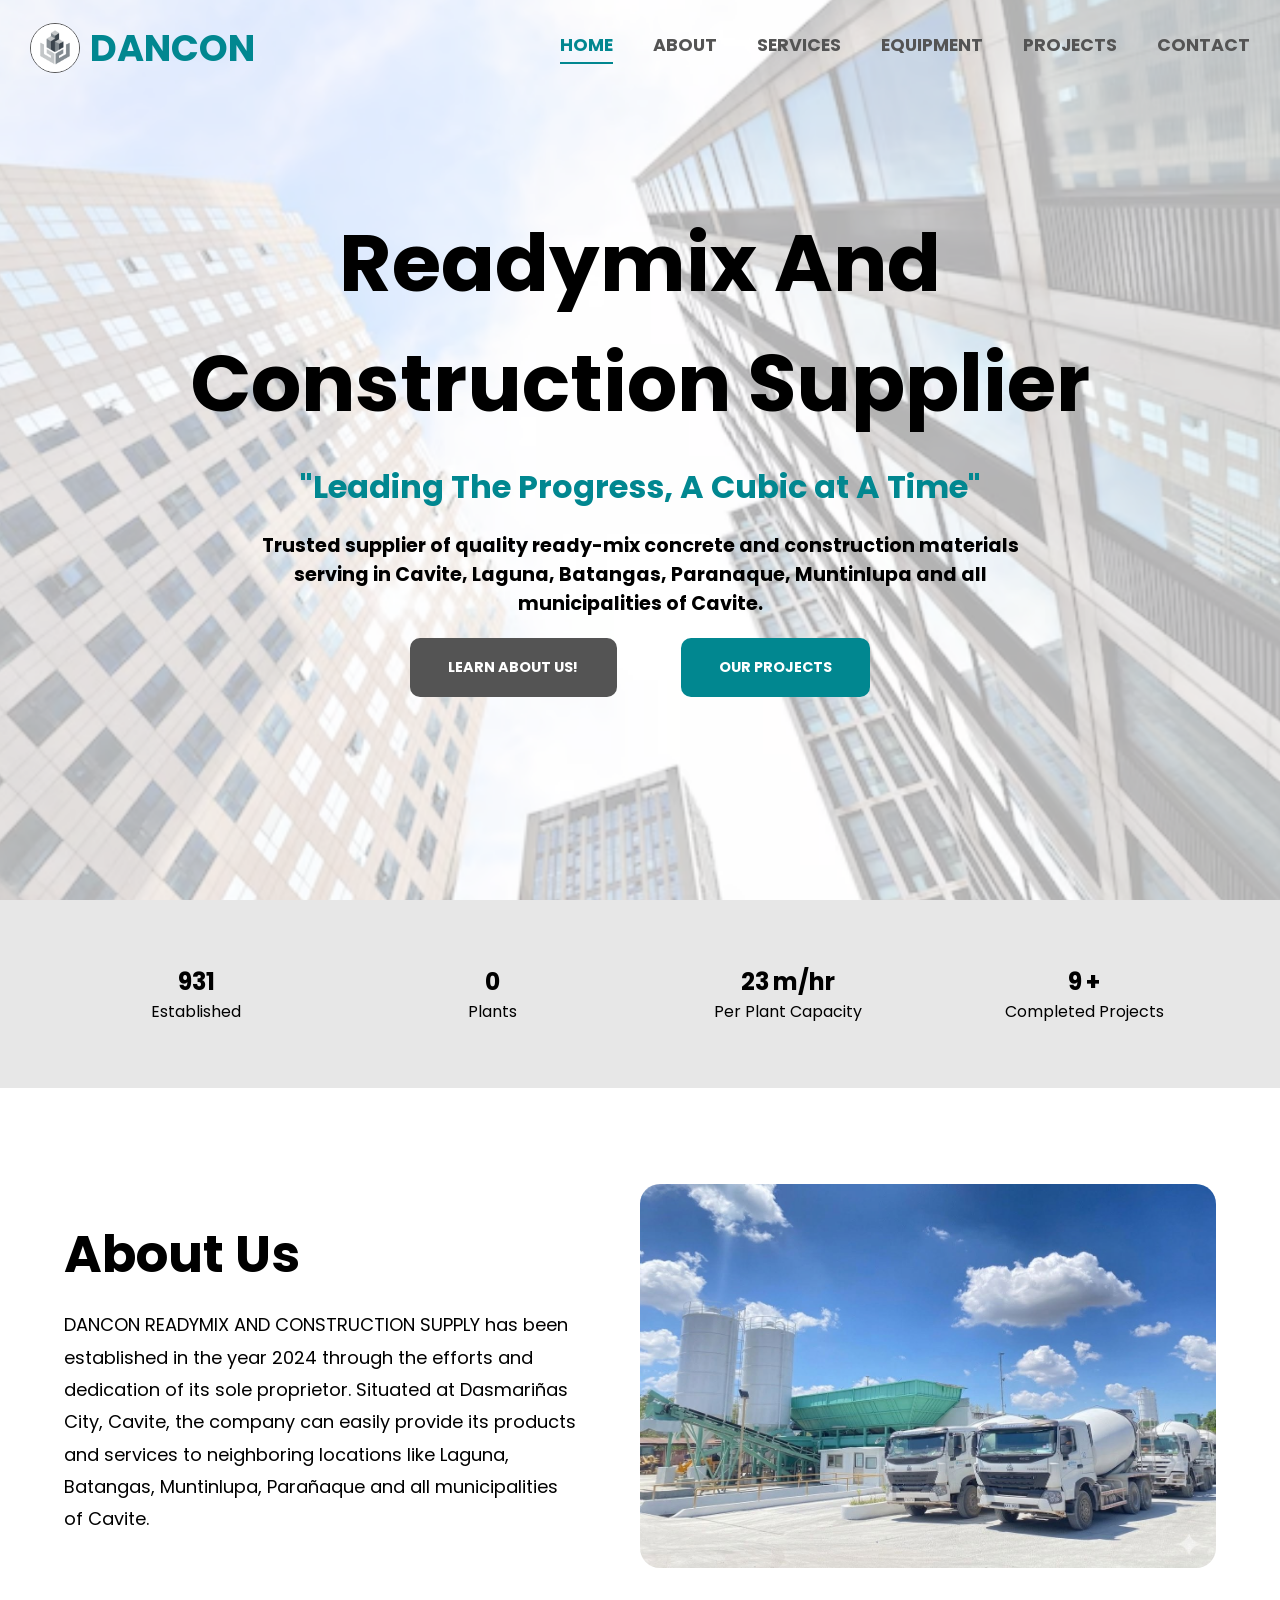
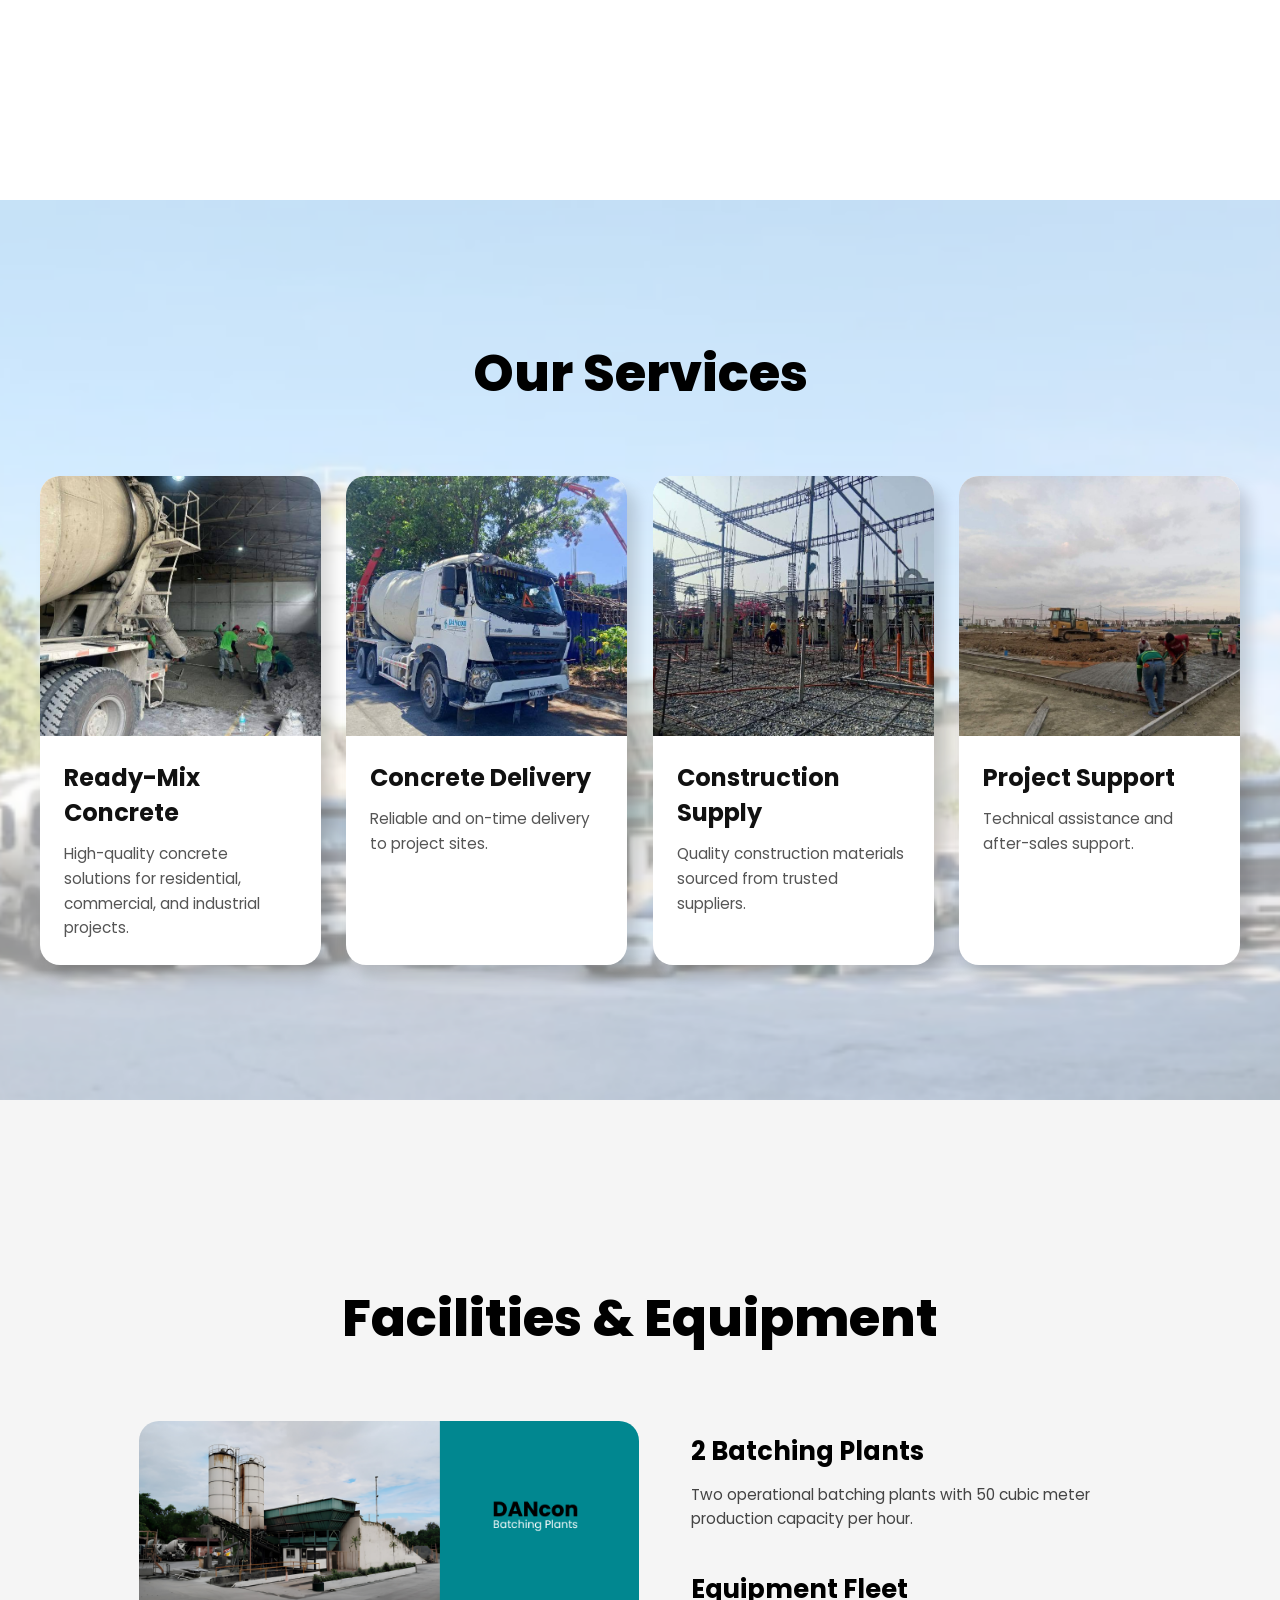
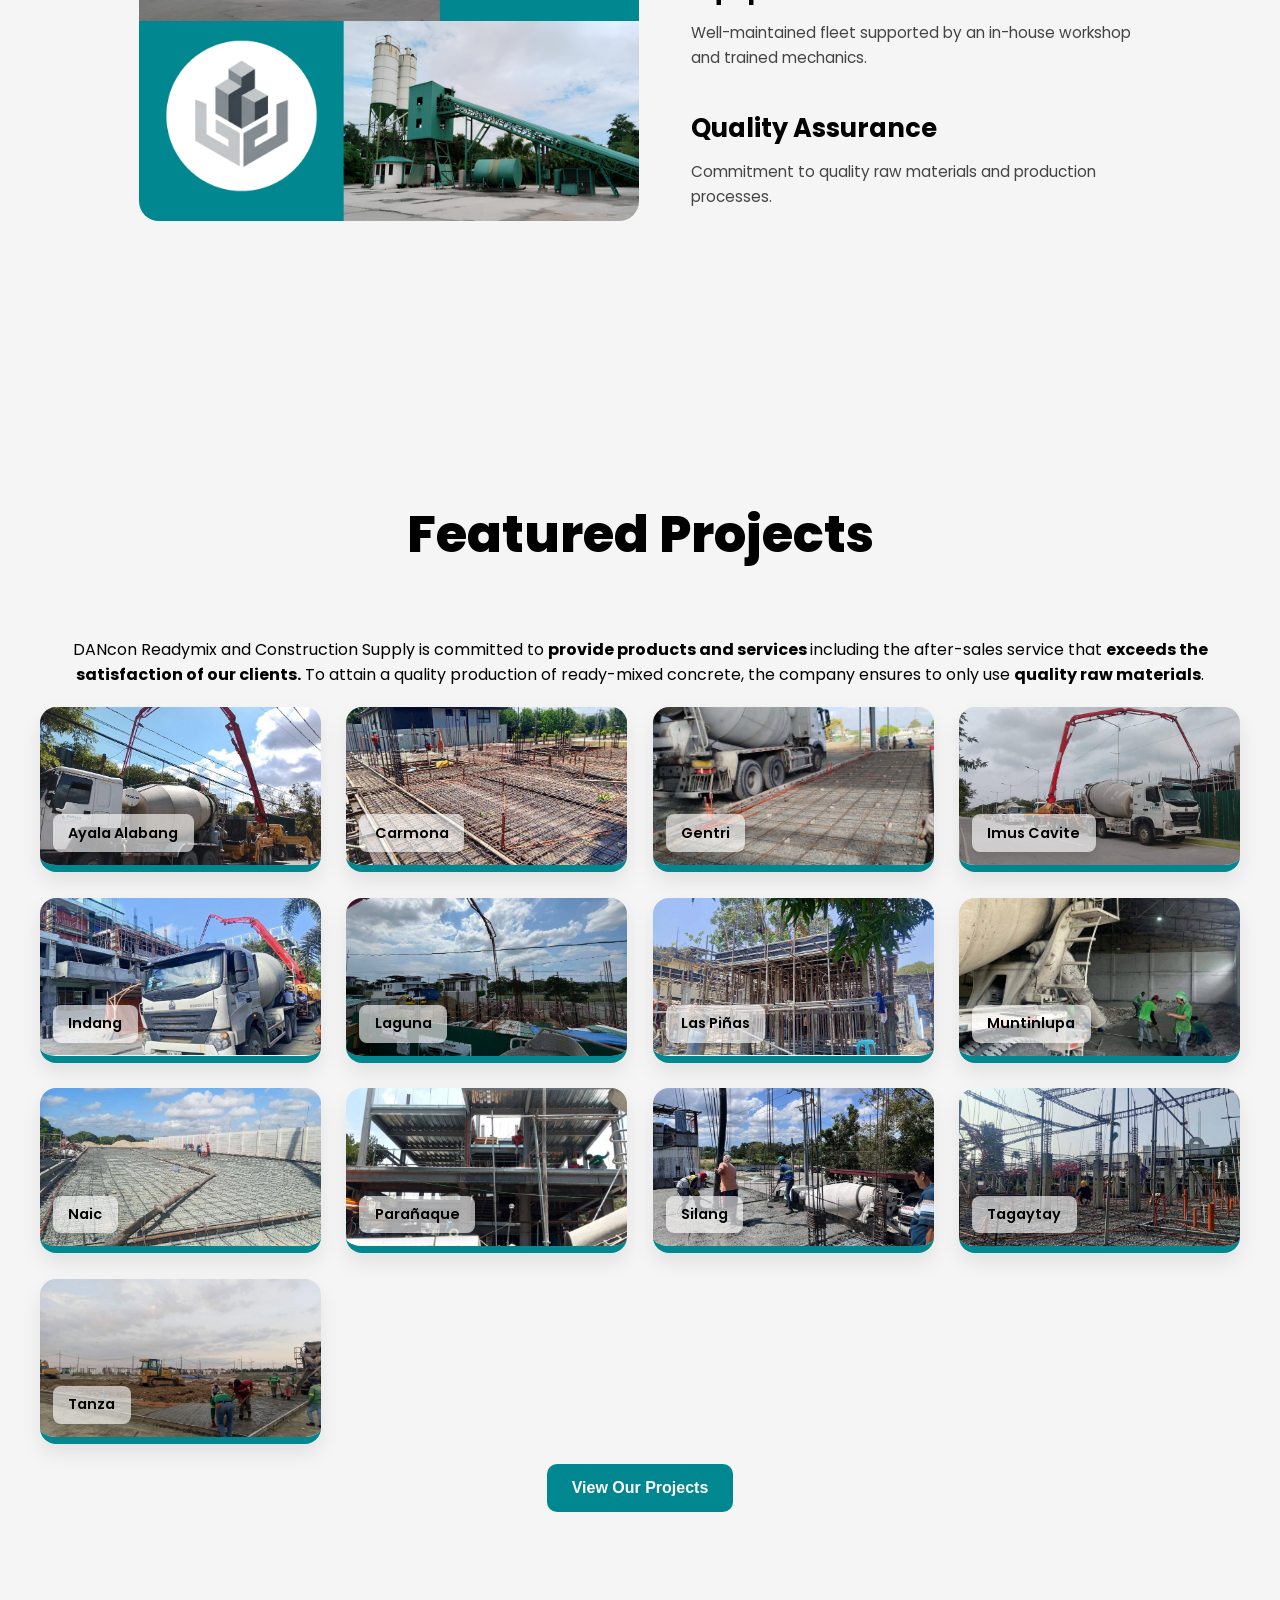
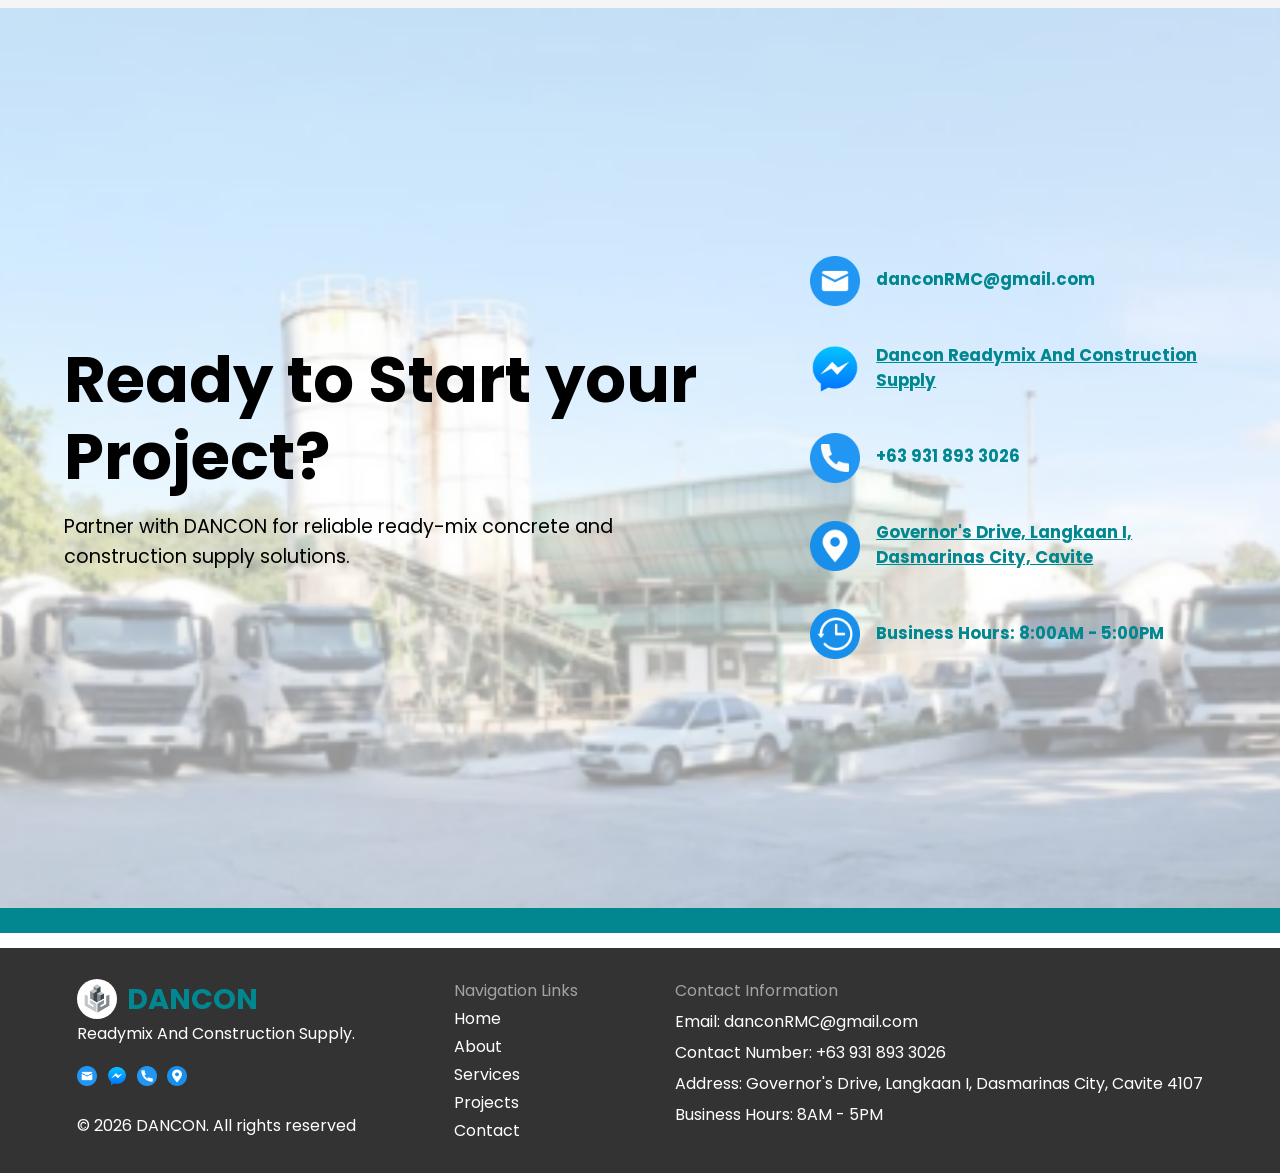
==== index.html @ c2642974 "added equipment nav-link and change font style for mobile" ====
<!doctype html>
<html lang="en">
  <head>
    <meta charset="UTF-8" />
    <meta name="viewport" content="width=device-width, initial-scale=1.0" />
    <link
      href="https://fonts.googleapis.com/css2?family=Comic+Neue:ital,wght@0,300;0,400;0,700;1,300;1,400;1,700&family=Poppins:ital,wght@0,100;0,200;0,300;0,400;0,500;0,600;0,700;0,800;0,900;1,100;1,200;1,300;1,400;1,500;1,600;1,700;1,800;1,900&display=swap"
      rel="stylesheet"
    />
    <link rel="icon" type="image/icon" href="images/favicon.png" />
    <link rel="stylesheet" href="style.css" />
    <title>
      DANCON Readymix And Construction Supply | Ready-Mix Concrete Supplier
    </title>

    <meta
      name="description"
      content="DANCON Readymix and Construction Supply delivers quality ready-mix concrete and construction materials across Cavite, Laguna, Batangas, Parañaque, and Muntinlupa."
    />

    <meta
      name="keywords"
      content="ready mix concrete, concrete supplier, concrete delivery, construction supply, construction materials, concrete batching plant, Cavite, Laguna, Batangas, Parañaque, Muntinlupa, residential construction, commercial construction, industrial construction"
    />

    <meta name="author" content="DANCON Readymix and Construction Supply" />

    <meta name="robots" content="index, follow" />

    <meta name="theme-color" content="#018790" />

    <link rel="canonical" href="https://dancon-website.vercel.app/" />

    <meta
      property="og:title"
      content="DANCON Readymix And Construction Supply"
    />

    <meta
      property="og:description"
      content="Quality ready-mix concrete, concrete delivery, and construction materials serving Cavite, Laguna, Batangas, Parañaque, and Muntinlupa."
    />

    <meta
      property="og:image"
      content="https://dancon-website.vercel.app/images/og-image.jpg"
    />

    <meta property="og:image:width" content="1200" />
    <meta property="og:image:height" content="630" />
    <meta property="og:image:type" content="image/jpeg" />

    <meta property="og:url" content="https://dancon-website.vercel.app/" />

    <meta property="og:type" content="website" />

    <meta
      property="og:site_name"
      content="DANCON Readymix and Construction Supply"
    />

    <meta name="twitter:card" content="summary_large_image" />

    <meta
      name="twitter:title"
      content="DANCON Readymix and Construction Supply"
    />

    <meta
      name="twitter:description"
      content="Quality ready-mix concrete, concrete delivery, and construction materials serving Cavite, Laguna, Batangas, Parañaque, and Muntinlupa."
    />

    <meta
      name="twitter:image"
      content="https://dancon-website.vercel.app/images/og-image.jpg"
    />

    <script type="application/ld+json">
      {
        "@context": "https://schema.org",
        "@type": "ConstructionCompany",
        "image": "https://dancon-website.vercel.app/images/og-image.jpg",
        "name": "DANCON Readymix and Construction Supply",
        "logo": "https://dancon-website.vercel.app/images/dancon-logo.png",
        "description": "Trusted supplier of ready-mix concrete, concrete delivery, and construction materials serving Cavite, Laguna, Batangas, Parañaque, and Muntinlupa.",
        "url": "https://dancon-website.vercel.app/",
        "telephone": "+639318933026",
        "openingHours": "Mo-Sa 08:00-17:00",
        "sameAs": ["https://www.facebook.com/profile.php?id=61552354446554"],
        "address": {
          "@type": "PostalAddress",
          "streetAddress": "Governor's Drive, Barangay Langkaan 1",
          "addressLocality": "Dasmariñas City",
          "addressRegion": "Cavite",
          "postalCode": "4107",
          "addressCountry": "PH"
        },
        "areaServed": [
          "Cavite",
          "Laguna",
          "Batangas",
          "Parañaque",
          "Muntinlupa"
        ],
        "foundingDate": "2024",
        "slogan": "Leading The Progress, A Cubic at A Time",
        "serviceType": [
          "Ready-Mix Concrete",
          "Concrete Delivery",
          "Construction Supply",
          "Project Support"
        ]
      }
    </script>
  </head>
  <body>
    <nav class="nav-bar">
      <a class="logo-link" href="#home">
        <div class="logo">
          <img src="images/dancon-logo.png" alt="logo" />
          <p><span>DANCON</span></p>
        </div>
      </a>

      <div class="nav-links">
        <a href="#home" class="hide-on-mobile">HOME</a>
        <a href="#about" class="hide-on-mobile">ABOUT</a>
        <a href="#services" class="hide-on-mobile">SERVICES</a>
        <a href="#equipment" class="hide-on-mobile">EQUIPMENT</a>
        <a href="#projects" class="hide-on-mobile">PROJECTS</a>
        <a href="#contact" class="hide-on-mobile">CONTACT</a>

        <button class="side-bar-btn" onclick="openSideBar()">
          <img src="icons/menu.png" alt="menu/icon" width="25" height="25" />
        </button>
      </div>
    </nav>

    <div class="side-bar">
      <button class="close-side-bar" onclick="closeSideBar()">
        <img
          src="icons/close-menu.png"
          alt="menu/icon"
          width="30"
          height="30"
        />
      </button>

      <a href="#home">HOME</a>
      <a href="#about">ABOUT</a>
      <a href="#services">SERVICES</a>
      <a href="#projects">PROJECTS</a>
      <a href="#contact">CONTACT</a>
    </div>

    <section class="hero" id="home">
      <h1 class="animate-item delay-1">Readymix And Construction Supplier</h1>
      <h3 class="animate-item delay-1">
        "Leading The Progress, A Cubic at A Time"
      </h3>
      <p class="animate-item delay-2">
        Trusted supplier of quality ready-mix concrete and construction
        materials serving in Cavite, Laguna, Batangas, Paranaque, Muntinlupa and
        all municipalities of Cavite.
      </p>
      <div class="hero-buttons animate-item delay-2">
        <a href="#services"><button class="btn-1">LEARN ABOUT US!</button></a>
        <a
          href="pages/project-gallery-page/project-gallery.html"
          target="_blank"
          ><button class="btn-2">OUR PROJECTS</button></a
        >
      </div>
    </section>

    <section class="about" id="about">
      <div class="about-top-box">
        <p>
          <span class="counter" data-target="2024">0</span>
          <br />
          Established
        </p>
        <p>
          <span class="counter" data-target="2">0</span>
          <br />
          Plants
        </p>
        <p>
          <span class="counter" data-target="50">0</span>
          <span>m/hr</span>
          <br />
          Per Plant Capacity
        </p>
        <p>
          <span class="counter" data-target="20">0</span>
          <span>+</span>
          <br />
          Completed Projects
        </p>
      </div>
      <div class="about-bottom-box">
        <div class="about-details animate-item delay-1">
          <h2>About Us</h2>
          <p>
            DANCON READYMIX AND CONSTRUCTION SUPPLY has been established in the
            year 2024 through the efforts and dedication of its sole proprietor.
            Situated at Dasmariñas City, Cavite, the company can easily provide
            its products and services to neighboring locations like Laguna,
            Batangas, Muntinlupa, Parañaque and all municipalities of Cavite.
          </p>
        </div>
        <img
          src="images/about-us.jpg"
          alt="image/png"
          class="about-img animate-item delay-2"
        />
      </div>
    </section>

    <section class="services" id="services">
      <div class="container">
        <h2 class="services-title animate-item delay-1">Our Services</h2>

        <div class="services-grid animate-item delay-2">
          <div class="service-card">
            <div class="service-image">
              <img
                src="images/muntinlupa/warehouse muntinlupa city.jpg"
                alt="Ready-Mix Concrete"
              />
            </div>
            <div class="service-content">
              <h3>Ready-Mix Concrete</h3>
              <p>
                High-quality concrete solutions for residential, commercial, and
                industrial projects.
              </p>
            </div>
          </div>

          <div class="service-card">
            <div class="service-image">
              <img
                src="images/carmona/residential carmona 2.jpg"
                alt="Concrete Delivery"
              />
            </div>
            <div class="service-content">
              <h3>Concrete Delivery</h3>
              <p>Reliable and on-time delivery to project sites.</p>
            </div>
          </div>

          <div class="service-card">
            <div class="service-image">
              <img
                src="images/tagaytay/commercial magallanes tagaytay 2.jpg"
                alt="Construction Supply"
              />
            </div>
            <div class="service-content">
              <h3>Construction Supply</h3>
              <p>
                Quality construction materials sourced from trusted suppliers.
              </p>
            </div>
          </div>

          <div class="service-card">
            <div class="service-image">
              <img
                src="images/tanza/land development tanza 2.jpg"
                alt="Construction Supply"
              />
            </div>
            <div class="service-content">
              <h3>Project Support</h3>
              <p>Technical assistance and after-sales support.</p>
            </div>
          </div>
        </div>
      </div>
      <div class="service-decoration decoration-top"></div>
      <div class="service-decoration decoration-bottom"></div>
    </section>

    <section class="equipment" id="equipment">
      <div class="container">
        <h2 class="equipment-title animate-item delay-1">
          Facilities & Equipment
        </h2>

        <div class="equipment-content animate-item delay-2">
          <div class="equipment-image animate-item delay-2">
            <img
              src="images/batching-plants.png"
              alt="Facilities and Equipment"
            />
          </div>

          <div class="equipment-details animate-item delay-2">
            <div class="equipment-item">
              <h3>2 Batching Plants</h3>
              <p>
                Two operational batching plants with 50 cubic meter production
                capacity per hour.
              </p>
            </div>

            <div class="equipment-item">
              <h3>Equipment Fleet</h3>
              <p>
                Well-maintained fleet supported by an in-house workshop and
                trained mechanics.
              </p>
            </div>

            <div class="equipment-item">
              <h3>Quality Assurance</h3>
              <p>
                Commitment to quality raw materials and production processes.
              </p>
            </div>
          </div>
        </div>
      </div>
    </section>

    <section class="projects" id="projects">
      <div class="container">
        <h2 class="projects-title animate-item delay-1">Featured Projects</h2>
        <p class="projects-paragraph animate-item delay-1">
          DANcon Readymix and Construction Supply is committed to
          <span> provide products and services </span> including the after-sales
          service that <span>exceeds the satisfaction of our clients.</span> To
          attain a quality production of ready-mixed concrete, the company
          ensures to only use <span>quality raw materials</span>.
        </p>

        <div class="projects-grid animate-item delay-1">
          <div class="project-card">
            <img
              src="images/ayala-alabang/residential ayala alabang 2.jpg"
              alt="Ready-mix concrete supply project in Ayala Alabang"
            />
            <h3>Ayala Alabang</h3>
          </div>

          <div class="project-card">
            <img
              src="images/carmona/residential carmona.jpg"
              alt="Ready-mix concrete supply project in Carmona"
            />
            <h3>Carmona</h3>
          </div>

          <div class="project-card">
            <img
              src="images/gentri/gentri.jpg"
              alt="Ready-mix concrete supply project in Gentri Cavite"
            />
            <h3>Gentri</h3>
          </div>

          <div class="project-card">
            <img
              src="images/imus/commercial imus cavite.jpg"
              alt="Ready-mix concrete supply project in Imus Cavite"
            />
            <h3>Imus Cavite</h3>
          </div>

          <div class="project-card">
            <img
              src="images/indang/school cvsu indang 2.jpg"
              alt="Ready-mix concrete supply project in Cvsu Indang"
            />
            <h3>Indang</h3>
          </div>

          <div class="project-card">
            <img
              src="images/laguna/residential laguna 2.jpg"
              alt="Ready-mix concrete supply project in Laguna"
            />
            <h3>Laguna</h3>
          </div>

          <div class="project-card">
            <img
              src="images/las-pinas/las pinas residential 2.jpg"
              alt="Ready-mix concrete supply project in Las Piñas"
            />
            <h3>Las Piñas</h3>
          </div>

          <div class="project-card">
            <img
              src="images/muntinlupa/warehouse muntinlupa city.jpg"
              alt="Ready-mix concrete supply project in Muntinlupa"
            />
            <h3>Muntinlupa</h3>
          </div>

          <div class="project-card">
            <img
              src="images/naic/warehouse naic.jpg"
              alt="Ready-mix concrete supply project in Naic"
            />
            <h3>Naic</h3>
          </div>

          <div class="project-card">
            <img
              src="images/paranaque/residential paranaque 2.jpg"
              alt="Ready-mix concrete supply project in Parañaque"
            />
            <h3>Parañaque</h3>
          </div>

          <div class="project-card">
            <img
              src="images/silang/hospital silang cavite 2.jpg"
              alt="Ready-mix concrete supply project in Silang"
            />
            <h3>Silang</h3>
          </div>

          <div class="project-card">
            <img
              src="images/tagaytay/commercial magallanes tagaytay 2.jpg"
              alt="Ready-mix concrete supply project in Tagaytay"
            />
            <h3>Tagaytay</h3>
          </div>

          <div class="project-card">
            <img
              src="images/tanza/land development tanza 2.jpg"
              alt="Ready-mix concrete supply project in Tanza"
            />
            <h3>Tanza</h3>
          </div>
        </div>
      </div>

      <a
        href="pages/project-gallery-page/project-gallery.html"
        target="_blank"
        class="animate-item delay-2"
        ><button class="view-gallery">View Our Projects</button></a
      >
    </section>

    <section class="contact" id="contact">
      <div class="contact-left-box">
        <h3 class="animate-item delay-1">Ready to Start your Project?</h3>
        <p class="animate-item delay-2">
          Partner with DANCON for reliable ready-mix concrete and construction
          supply solutions.
        </p>
      </div>

      <div class="contact-right-box animate-item delay-2">
        <div class="media">
          <img src="icons/mail.png" alt="email" />
          <p>danconRMC@gmail.com</p>
        </div>

        <div class="media">
          <img src="icons/messenger.png" alt="messenger" />
          <a href="https://www.facebook.com/profile.php?id=61552354446554"
            ><p>Dancon Readymix And Construction Supply</p></a
          >
        </div>

        <div class="media">
          <img src="icons/telephone.png" alt="phone" />
          <p>+63 931 893 3026</p>
        </div>

        <div class="media">
          <img src="icons/location.png" alt="messenger" />
          <a href="https://maps.app.goo.gl/DHu6f8Qn8YaePinBA" target="_blank"
            ><p>Governor's Drive, Langkaan I, Dasmarinas City, Cavite</p></a
          >
        </div>

        <div class="media">
          <img src="icons/clock.png" alt="messenger" />
          <p>Business Hours: 8:00AM - 5:00PM</p>
        </div>
      </div>
    </section>

    <div class="footer-line1"></div>
    <div class="footer-line2"></div>
    <footer>
      <div class="footer-title-container">
        <div class="footer-logo">
          <div class="footer-logo-image">
            <img src="images/dancon-logo.png" alt="logo" />
            <p class="logo-title">DANCON</p>
          </div>
          <p>Readymix And Construction Supply.</p>
        </div>
        <div class="footer-media">
          <a href=""><img src="icons/mail.png" alt="email" /></a>
          <a href=""><img src="icons/messenger.png" alt="messenger" /></a>
          <a href=""><img src="icons/telephone.png" alt="phone" /></a>
          <a href=""><img src="icons/location.png" alt="location" /></a>
        </div>
        <p>&copy; 2026 DANCON. All rights reserved</p>
      </div>
      <div class="common-links">
        <p class="footer-title">Navigation Links</p>
        <a href="#home">Home</a>
        <a href="#about">About</a>
        <a href="#services">Services</a>
        <a href="#projects">Projects</a>
        <a href="#contact">Contact</a>
      </div>

      <div class="contact-info">
        <p class="footer-title">Contact Information</p>
        <p>Email: danconRMC@gmail.com</p>
        <p>Contact Number: +63 931 893 3026</p>
        <p>
          Address: Governor's Drive, Langkaan I, Dasmarinas City, Cavite 4107
        </p>
        <p>Business Hours: 8AM - 5PM</p>
      </div>
    </footer>
    <script src="script.js"></script>
  </body>
</html>
---- style.css ----
* {
  margin: 0;
  padding: 0;
  box-sizing: border-box;
}

:root {
  --color-primary: #018790;
  --color-secondary: #545454;
  --color-background: #ffffff;
  --color-text: #000000;
}

section {
  scroll-margin-top: 80px;
}

body {
  min-height: 100vh;
  font-family: 'Poppins', sans-serif;
  font-size: 16px;
}

.nav-bar {
  position: fixed;
  top: 0;
  left: 0;
  width: 100%;
  z-index: 1000;

  display: flex;
  justify-content: space-between;
  align-items: center;

  padding: 20px 30px;

  background: transparent;
  transition: all 0.3s ease;
}

.nav-bar.scrolled {
  background: rgba(255, 255, 255, 0.08);
  backdrop-filter: blur(20px);
  -webkit-backdrop-filter: blur(20px);

  box-shadow:
    0 8px 32px rgba(0, 0, 0, 0.08),
    inset 0 1px 0 rgba(255, 255, 255, 0.2);
}

.logo-link {
  text-decoration: none;
}

.logo {
  display: flex;
  cursor: pointer;
  gap: 10px;
}

.logo img {
  width: 50px;
  height: 50px;
  align-self: center;
  border-radius: 100%;
  border: 1px solid #545454;
}

.logo span {
  font-weight: bold;
  font-size: 2.3rem;
  color: var(--color-primary);
  transition: 0.3s ease;
}

.logo span:hover {
  color: #00565c;
}

.nav-links {
  display: flex;
  gap: 40px;
}

.nav-links a {
  text-decoration: none;
  transition: color 0.3s ease;
  font-size: 1.1rem;
  font-weight: bold;
  color: var(--color-secondary);
}

.nav-links a:hover {
  color: var(--color-primary);
}

.side-bar-btn {
  display: none;
  align-items: center;
  border: none;
  cursor: pointer;
  padding: 1px 3px;
  background: transparent;
}

.close-side-bar {
  display: flex;
  align-items: center;
  border: none;
  cursor: pointer;
  background: transparent;
}

.side-bar {
  position: fixed;
  top: 0;
  right: 0;

  width: min(320px, 80vw);
  height: 100vh;

  display: flex;
  flex-direction: column;
  justify-content: flex-start;
  align-items: flex-start;
  gap: 20px;

  padding: 40px 50px;

  z-index: 9999;

  background: rgba(255, 255, 255, 0.08);

  backdrop-filter: blur(20px);
  -webkit-backdrop-filter: blur(20px);

  box-shadow: -5px 0 20px rgba(0, 0, 0, 0.15);

  transform: translateX(100%);
  opacity: 0;
  visibility: hidden;

  transition:
    transform 0.3s ease,
    opacity 0.3s ease,
    visibility 0.3s ease;

  will-change: transform;
}

.side-bar.active {
  transform: translateX(0);
  opacity: 1;
  visibility: visible;
}

.side-bar a {
  text-decoration: none;
  font-weight: bold;
  color: var(--color-secondary);
  transition: color 0.3s ease;
}

.side-bar a:hover {
  color: var(--color-primary);
}

.side-bar a {
  text-decoration: none;
  font-weight: bold;
  color: var(--color-secondary);
  transition: color 0.3s ease;
}

.side-bar a:hover {
  color: var(--color-primary);
}

.nav-links a.active,
.side-bar a.active {
  color: var(--color-primary);
}

.nav-links a.active::after {
  content: '';
  display: block;

  width: 100%;
  height: 2px;

  margin-top: 4px;
  background: var(--color-primary);
}

.hero {
  min-height: 100vh;
  display: flex;
  flex-direction: column;
  justify-content: center;
  align-items: center;
  background-image: url('images/bg-1.png');
  background-size: cover;
  background-position: center;
  background-repeat: no-repeat;
  gap: 20px;
  padding: 20px;
}

.hero h1 {
  text-align: center;
  font-size: clamp(1.8rem, 10vw, 5rem);
  max-width: 900px;
}

.hero h3 {
  text-align: center;
  font-size: clamp(0.9rem, 4vw, 2rem);
  color: var(--color-primary);
}

.hero p {
  text-align: center;
  font-size: clamp(0.6rem, 4vw, 1.2rem);
  font-weight: bold;
  max-width: 800px;
}

.hero-buttons {
  display: flex;
  justify-content: center;
  align-items: center;
  gap: clamp(16px, 5vw, 100px);
  flex-wrap: wrap;
}

.btn-1,
.btn-2 {
  font-size: clamp(0.8rem, 0.7rem + 0.5vw, 0.9rem);
  padding: clamp(12px, 1.5vw, 20px) clamp(24px, 3vw, 40px);
  border: none;
  border-radius: 10px;
  cursor: pointer;
  font-family: 'Poppins', sans-serif;
  font-weight: bold;

  transition: all 0.3s ease;
}

.btn-1:hover,
.btn-2:hover {
  opacity: 0.8;
}

.btn-1 {
  background-color: var(--color-secondary);
  color: white;
}

.btn-2 {
  background-color: var(--color-primary);
  color: white;
}

.about {
  min-height: 100vh;
  display: flex;
  flex-direction: column;
  gap: clamp(2rem, 8vw, 6rem);
  background-color: var(--color-background);
}

.about-top-box {
  background-color: #e7e7e7;
  display: flex;
  justify-content: space-evenly;
  flex-wrap: wrap;
  gap: 2rem;
  padding: clamp(2rem, 5vw, 5rem);
  text-align: center;
}

.about-top-box p {
  flex: 1 1 150px;
}

.about-top-box span {
  font-weight: bold;
  font-size: clamp(1.1rem, 2vw, 1.5rem);
}

.about-bottom-box {
  display: flex;
  justify-content: space-evenly;
  align-items: center;
  gap: clamp(2rem, 5vw, 4rem);
  padding-inline: clamp(1rem, 5vw, 4rem);
}

.about-details {
  max-width: 600px;
  width: 100%;
  padding: 30px 0;
}

.about-details h2 {
  font-size: clamp(2rem, 4vw, 3.5rem);
  margin-bottom: 1rem;
}

.about-details p {
  font-size: clamp(1rem, 1.5vw, 1.125rem);
  line-height: 1.8;
}

.about-img {
  background-color: #018790;
  width: clamp(320px, 45vw, 750px);
  height: clamp(220px, 30vw, 450px);
  flex-shrink: 0;
  border-radius: 20px;
}

.services {
  min-height: 100vh;
  display: flex;
  align-items: center;

  padding: clamp(3rem, 8vw, 5rem) clamp(1rem, 3vw, 1.5rem);
  background-image: url('images/bg-2.png');
  background-size: cover;
  background-position: center;
  background-repeat: no-repeat;

  position: relative;
  overflow: hidden;
}

.container {
  width: min(1200px, 100%);
  margin: 0 auto;
  position: relative;
  z-index: 2;
}

.services-title {
  text-align: center;
  font-size: clamp(2rem, 4vw, 3.5rem);
  font-weight: 800;
  color: #000;

  margin-bottom: clamp(2rem, 5vw, 4rem);
}

.services-grid {
  display: grid;

  grid-template-columns: repeat(auto-fit, minmax(min(100%, 250px), 1fr));

  gap: clamp(1rem, 2vw, 2rem);
}

.service-card {
  background: #fff;
  overflow: hidden;

  box-shadow: 10px 12px 15px rgba(0, 0, 0, 0.15);

  transition:
    transform 0.3s ease,
    box-shadow 0.3s ease;

  border-radius: 20px;
}

.service-card:hover {
  transform: translateY(-8px);

  box-shadow: 12px 20px 30px rgba(0, 0, 0, 0.2);
}

.service-image {
  height: clamp(180px, 25vw, 260px);
  overflow: hidden;
}

.service-image img {
  width: 100%;
  height: 100%;

  display: block;
  object-fit: cover;
}

/* OPTIONAL GRID FOR RECTANGLE IMAGE 
.services-grid {
  display: grid;
  grid-template-columns: repeat(auto-fit, minmax(250px, 1fr));
  gap: 1.5rem;
}

.service-card {
  background: #fff;
  overflow: hidden;
  box-shadow: 10px 12px 15px rgba(0, 0, 0, 0.15);

  display: flex;
  flex-direction: column;

  transition:
    transform 0.3s ease,
    box-shadow 0.3s ease;
}

.service-image {
  width: 100%;
  aspect-ratio: 16 / 9;
  overflow: hidden;
}

.service-image img {
  width: 100%;
  height: 100%;
  object-fit: cover;
  display: block;
}
*/

.service-content {
  padding: clamp(1rem, 2vw, 1.5rem);
}

.service-content h3 {
  font-size: clamp(1.15rem, 2vw, 1.5rem);
  font-weight: 700;
  color: #111;

  margin-bottom: 0.75rem;
}

.service-content p {
  font-size: clamp(0.9rem, 1.2vw, 1rem);
  line-height: 1.6;
  color: #555;
}

.service-decoration {
  position: absolute;

  opacity: 0;
  transform: translateX(120px);

  transition:
    opacity 1s ease,
    transform 1s ease;

  z-index: 1;
}

.decoration-top {
  width: clamp(180px, 20vw, 300px);
  height: clamp(30px, 5vw, 50px);

  right: 0;
  bottom: 120px;

  background: #e9e9e9;

  box-shadow: 0 10px 20px rgba(0, 0, 0, 0.12);
}

.decoration-bottom {
  width: clamp(350px, 45vw, 700px);
  height: clamp(30px, 6vw, 60px);

  right: -50px;
  bottom: 20px;

  background: #0f8f98;

  box-shadow: 0 10px 20px rgba(0, 0, 0, 0.15);

  transition-delay: 0.15s;

  transition:
    opacity 1s ease,
    transform 2s ease;
}

.services.show-decoration .service-decoration {
  opacity: 1;
  transform: translateX(0);
}

.equipment {
  min-height: 100vh;

  display: flex;
  align-items: center;

  padding: clamp(4rem, 8vw, 6rem) clamp(1rem, 3vw, 1.5rem);

  background: #f5f5f5;
}

.equipment-title {
  text-align: center;

  font-size: clamp(2rem, 4vw, 3.5rem);
  font-weight: 800;

  margin-bottom: clamp(2rem, 5vw, 4rem);
}

.equipment-content {
  display: grid;

  grid-template-columns:
    minmax(300px, 500px)
    minmax(280px, 450px);

  justify-content: center;
  align-items: center;

  gap: clamp(2rem, 4vw, 5rem);
}

.equipment-image {
  overflow: hidden;
}

.equipment-image img {
  width: 100%;
  aspect-ratio: 5 / 4;

  display: block;
  object-fit: cover;
  border-radius: 20px;
}

.equipment-details {
  display: flex;
  flex-direction: column;

  gap: clamp(1.5rem, 3vw, 3rem);
}

.equipment-item h3 {
  font-size: clamp(1.1rem, 2vw, 1.6rem);
  font-weight: 700;

  margin-bottom: 0.75rem;
}

.equipment-item p {
  font-size: clamp(0.95rem, 1.2vw, 1.15rem);

  line-height: 1.6;
  color: #444;
}

.projects {
  display: flex;
  flex-direction: column;
  align-items: center;
  gap: 20px;
  min-height: 100vh;

  padding: clamp(4rem, 8vw, 6rem) clamp(1rem, 3vw, 1.5rem);

  background: #f5f5f5;
}

.view-gallery {
  text-align: center;
  border: none;
  background-color: var(--color-primary);
  padding: 15px 25px;
  border-radius: 10px;
  cursor: pointer;
  color: var(--color-background);
  font-size: 1rem;
  font-weight: bold;

  transition: 0.5s ease;
}

.view-gallery:hover {
  transform: scale(1.1);
  background-color: #00b0bd;
}

.projects-title {
  text-align: center;

  font-size: clamp(2rem, 4vw, 3.5rem);
  font-weight: 800;

  margin-bottom: clamp(2rem, 5vw, 4rem);
}

.projects-paragraph {
  color: var(--color-text);
  text-align: center;
  margin-bottom: 20px;
}

.projects-paragraph span {
  font-weight: bold;
}

.projects-grid {
  display: grid;

  grid-template-columns: repeat(4, 1fr);

  gap: clamp(1rem, 2vw, 2rem);

  overflow: visible;
}

.project-card {
  position: relative;

  overflow: hidden;

  border-bottom: 7px solid var(--color-primary);
  border-radius: 1rem;

  box-shadow: 0 10px 20px rgba(0, 0, 0, 0.08);

  transition:
    transform 0.4s ease,
    box-shadow 0.4s ease,
    opacity 0.4s ease;

  z-index: 1;
}

.project-card img {
  width: 100%;

  aspect-ratio: 16 / 9;

  display: block;

  object-fit: cover;

  transition: transform 0.4s ease;
}

.project-card h3 {
  position: absolute;
  bottom: clamp(0.5rem, 1vw, 1rem);
  left: clamp(0.5rem, 1vw, 1rem);

  margin: 0;
  padding: clamp(0.4rem, 0.8vw, 0.8rem) clamp(0.8rem, 1.2vw, 1.2rem);

  background: rgba(255, 255, 255, 0.61);
  color: var(--color-text);

  font-size: clamp(0.8rem, 1.2vw, 0.9rem);
  font-weight: 600;
  line-height: 1.2;

  border-radius: 0.5rem;
  box-shadow: 0 4px 12px rgba(0, 0, 0, 0.15);

  z-index: 2;
}

@media (hover: hover) and (pointer: fine) {
  .projects-grid:hover .project-card {
    opacity: 0.5;
  }

  .projects-grid .project-card:hover {
    opacity: 1;

    transform: scale(1.2);

    z-index: 100;

    box-shadow: 0 30px 60px rgba(0, 0, 0, 0.3);
  }

  .projects-grid .project-card:hover img {
    transform: scale(1.1);
  }
}

.contact {
  min-height: 100vh;
  display: flex;
  justify-content: space-evenly;
  align-items: center;
  gap: clamp(2rem, 5vw, 6rem);
  padding: clamp(2rem, 5vw, 5rem);
  background-image: url('images/bg-2.png');
  background-size: cover;
  background-position: center;
  background-repeat: no-repeat;
}

.contact-left-box h3 {
  font-size: clamp(2rem, 5vw, 4rem);
  line-height: 1.2;
  margin-bottom: 1rem;
}

.contact-left-box p {
  max-width: 600px;
  font-size: clamp(1rem, 1.5vw, 1.25rem);
  line-height: 1.6;
}

.contact-right-box {
  display: flex;
  flex-direction: column;
  gap: clamp(1.25rem, 3vw, 2.5rem);
  font-size: clamp(1rem, 1.3vw, 1.25rem);
  font-weight: 700;
  color: var(--color-primary);
}

.contact-right-box img {
  width: clamp(35px, 4vw, 50px);
  height: auto;
}

.media {
  display: flex;
  align-items: center;
  gap: clamp(0.75rem, 2vw, 1rem);
}

.media p {
  line-height: 1.5;
}

.media a {
  text-decoration: underline;
  color: var(--color-primary);
}

* {
  margin: 0;
  padding: 0;
  box-sizing: border-box;
}

footer {
  background-color: #333333;
  color: white;
  display: flex;
  justify-content: space-evenly;
  flex-wrap: wrap;
  padding: 30px;
  gap: 50px;
}

.footer-logo-image {
  display: flex;
  align-items: center;
  gap: 10px;
}

.footer-logo-image img {
  width: 40px;
  border-radius: 100%;
}

.footer-line1,
.footer-line2 {
  background-color: black;
  width: 100%;
}

.footer-line1 {
  height: 25px;
  background-color: var(--color-primary);
}

.footer-line2 {
  height: 15px;
  background-color: var(--color-background);
}

.logo-title {
  color: var(--color-primary);
  font-size: 1.8rem;
  font-weight: bold;
}

.footer-title-container {
  display: flex;
  flex-direction: column;
  gap: 20px;
}

.footer-media {
  display: flex;
  align-items: center;
  gap: 10px;
}

.footer-media img {
  width: 20px;
}

.common-links {
  display: flex;
  flex-direction: column;
  gap: 3px;
}
.common-links a {
  color: white;
  text-decoration: none;
}
.common-links a:hover {
  text-decoration: underline;
}

.contact-info {
  display: flex;
  flex-direction: column;
  gap: 6px;
}

.legal {
  display: flex;
  flex-direction: column;
  gap: 5px;
}

.legal a {
  color: white;
  text-decoration: none;
}

.legal a:hover {
  text-decoration: underline;
}

.footer-title {
  color: rgb(163, 163, 163);
}

.animate-item {
  opacity: 0;

  transform: translateY(50px) scale(0.95);

  transition:
    opacity 0.9s ease,
    transform 0.9s ease;
}

.animate-item.show {
  opacity: 1;

  transform: translateY(0) scale(1);
}

.delay-1 {
  transition-delay: 0s;
}

.delay-2 {
  transition-delay: 0.2s;
}

.delay-3 {
  transition-delay: 0.4s;
}

@media (max-width: 1200px) {
  .projects-grid {
    grid-template-columns: repeat(3, 1fr);
  }
}

@media (max-width: 1024px) {
  .side-bar-btn {
    display: flex;
  }
  .hide-on-mobile {
    display: none;
  }
}

@media (max-width: 992px) {
  .about-bottom-box {
    flex-direction: column;
    text-align: center;
  }

  .about-details {
    max-width: 90%;
  }

  .about-details p {
    text-align: justify;
  }
}

@media (max-width: 900px) {
  .equipment-content {
    grid-template-columns: 1fr;

    max-width: 650px;
    margin: 0 auto;
  }

  .equipment-image {
    max-width: 500px;
    margin: 0 auto;
  }

  .equipment-details {
    text-align: center;
  }
}

@media (max-width: 768px) {
  .hero p {
    font-weight: 500;
  }

  .about-img {
    display: none;
  }

  .about-top-box {
    padding: 2rem 1rem;
  }

  .about-top-box p {
    flex: 1 1 calc(50% - 1rem);
  }

  .about-details {
    max-width: 100%;
    padding-inline: 1rem;
  }

  .projects-grid {
    grid-template-columns: repeat(2, 1fr);
  }

  .contact {
    flex-direction: column;
    text-align: center;
    justify-content: center;
    min-height: auto;
  }

  .contact-left-box,
  .contact-right-box {
    width: 100%;
  }

  .contact-right-box {
    align-items: center;
  }

  .media {
    justify-content: center;
    text-align: left;
    max-width: 500px;
  }

  .footer-title-container,
  .common-links,
  .contact-info,
  .legal {
    align-items: center;
  }

  .footer-logo-image {
    justify-content: center;
  }

  .contact-info {
    text-align: center;
  }
}

@media (max-width: 500px) {
  .projects-grid {
    grid-template-columns: 1fr;
  }
}

@media (max-width: 480px) {
  .about-top-box {
    flex-direction: column;
    gap: 1.5rem;
  }

  .about-top-box p {
    flex: unset;
  }

  .about-details h1 {
    text-align: center;
  }

  .contact {
    padding: 2rem 1rem;
  }

  .media {
    flex-direction: column;
    text-align: center;
  }

  .contact-left-box h1 {
    font-size: clamp(1.8rem, 8vw, 2.5rem);
  }
}

@media (max-width: 450px) {
  .side-bar {
    width: 100%;
  }
}
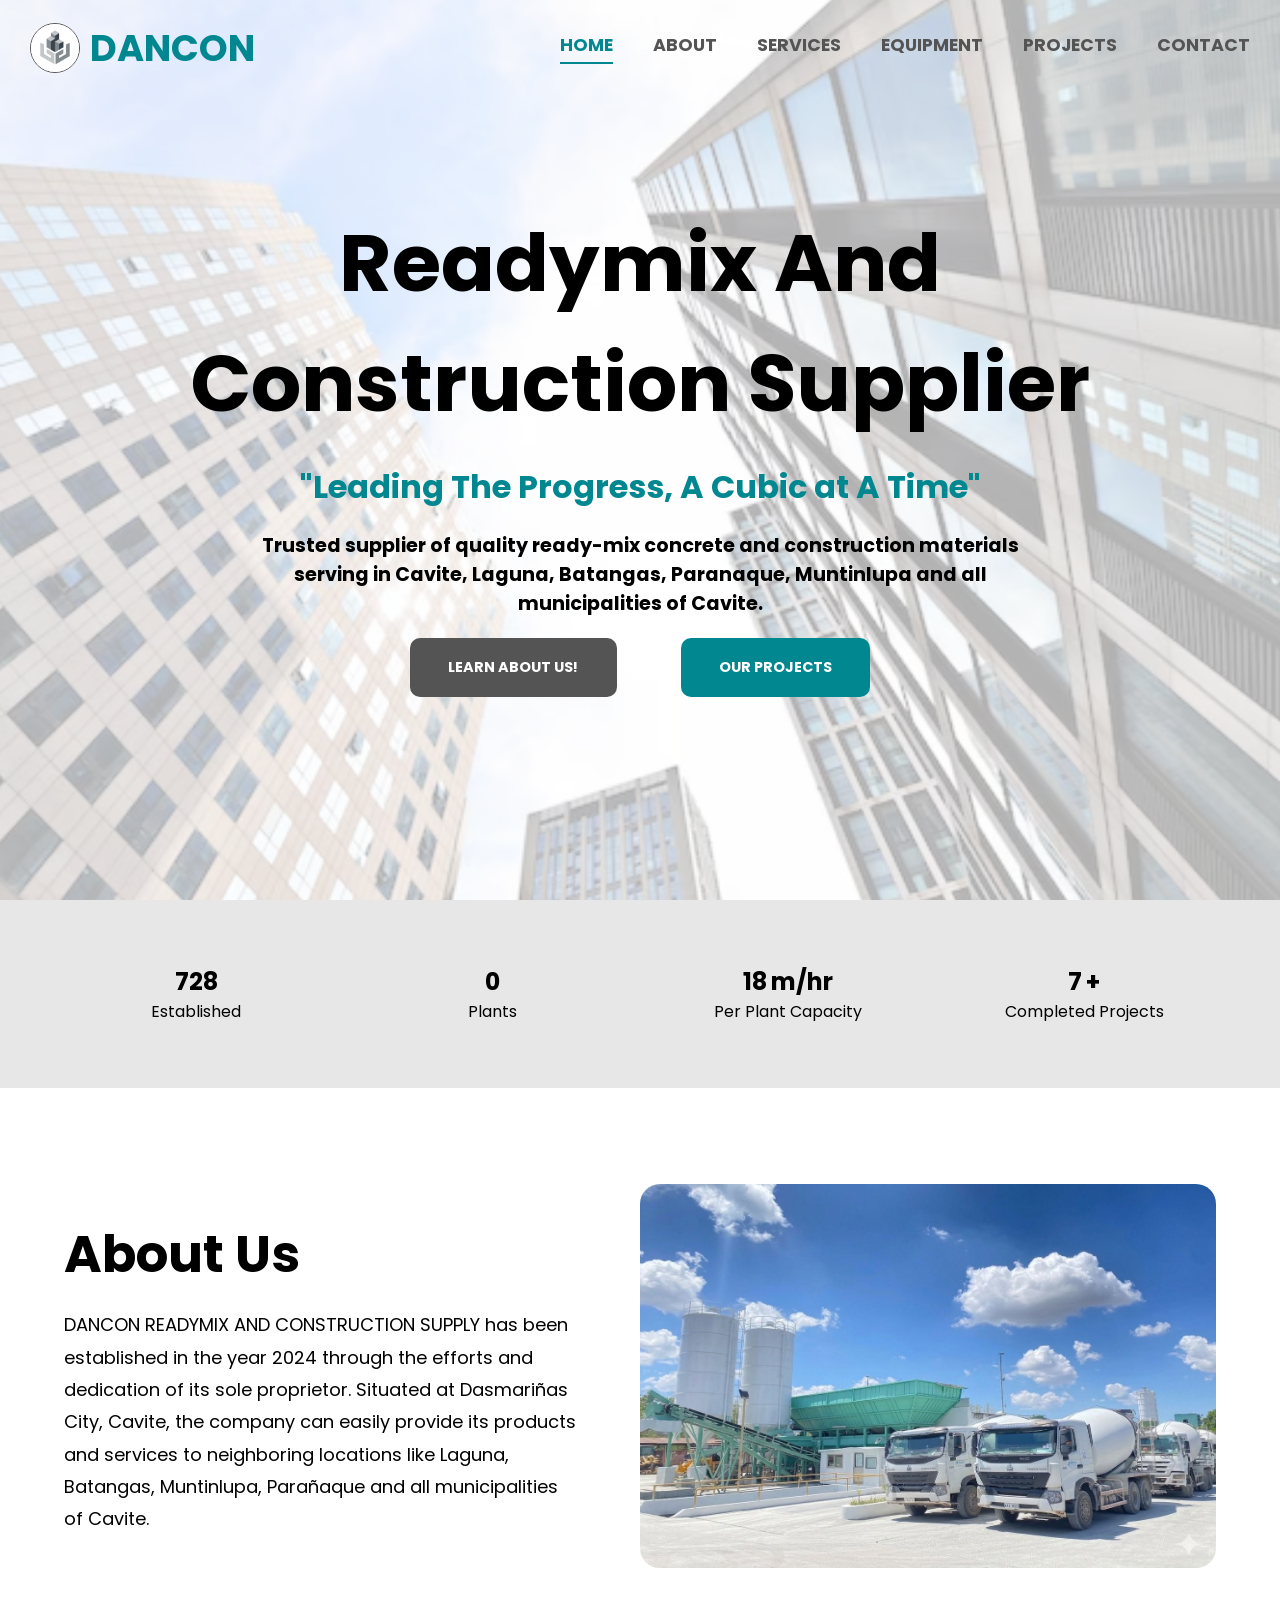
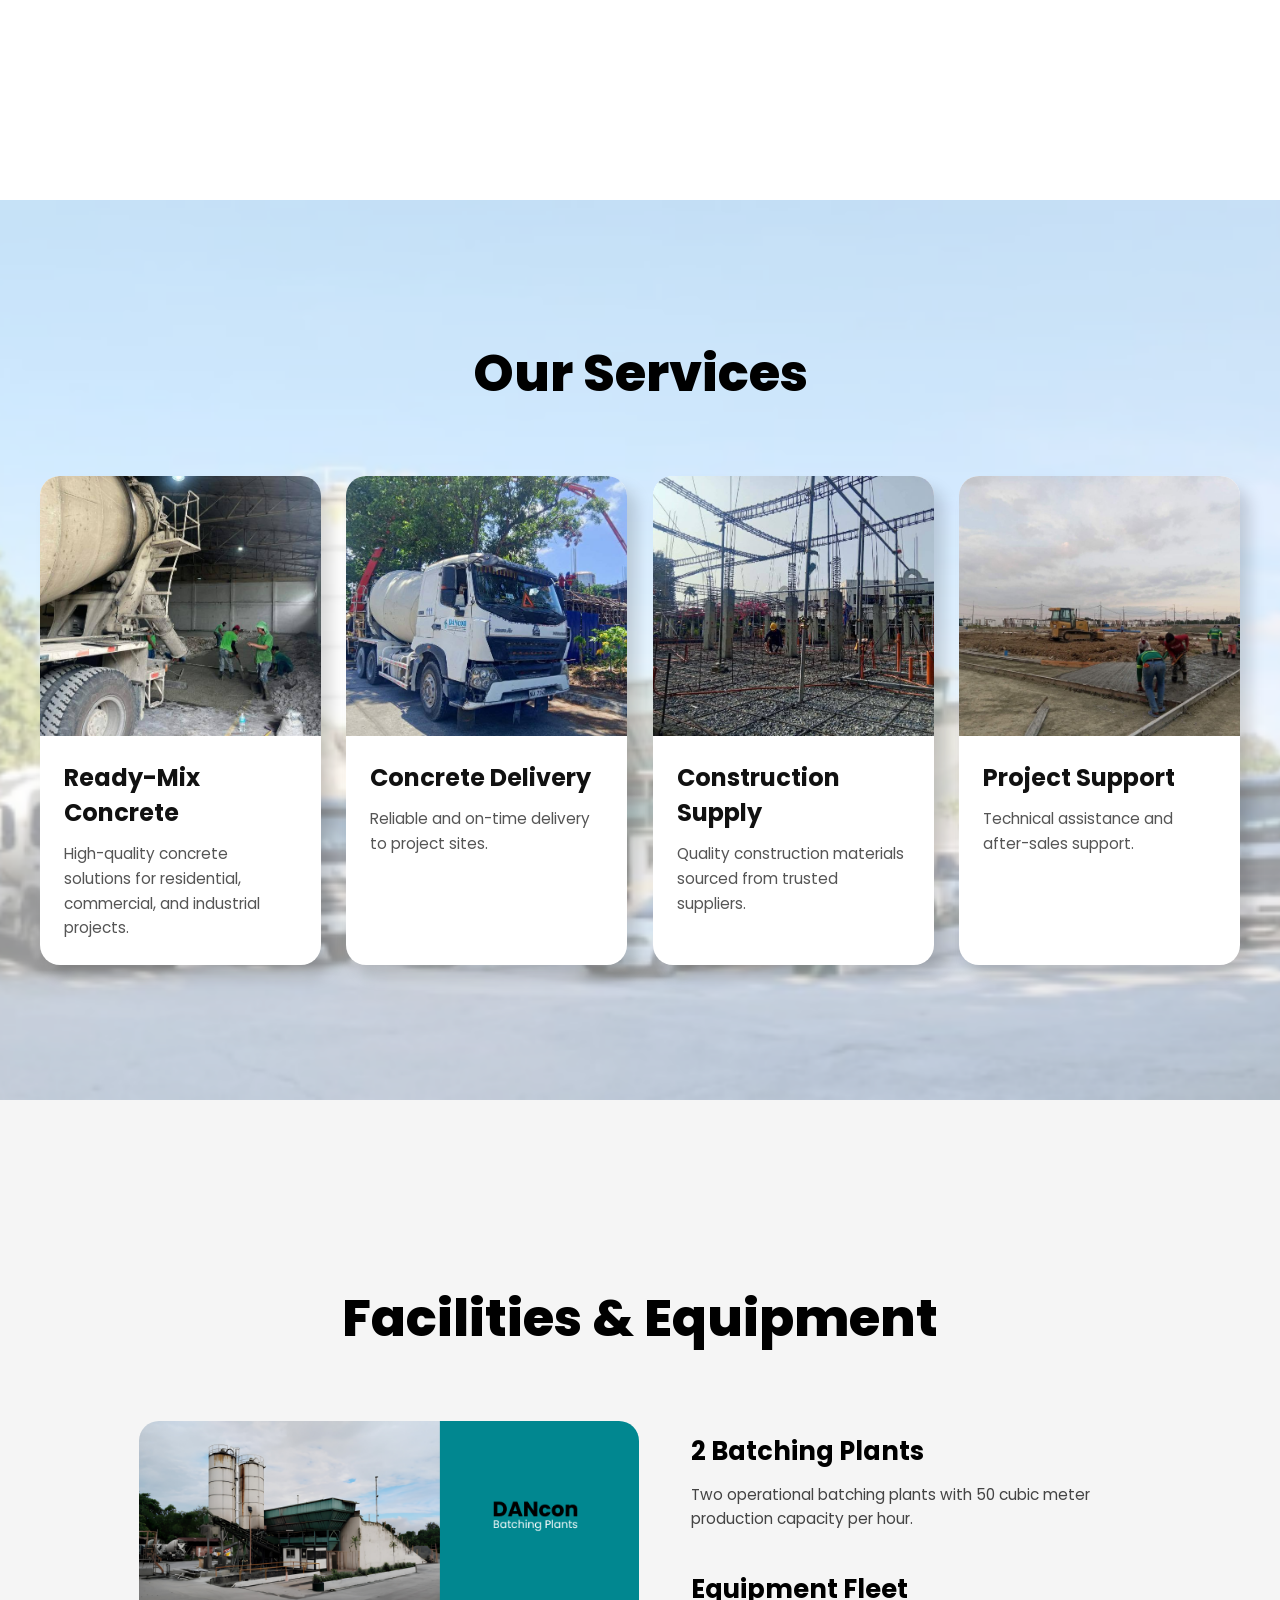
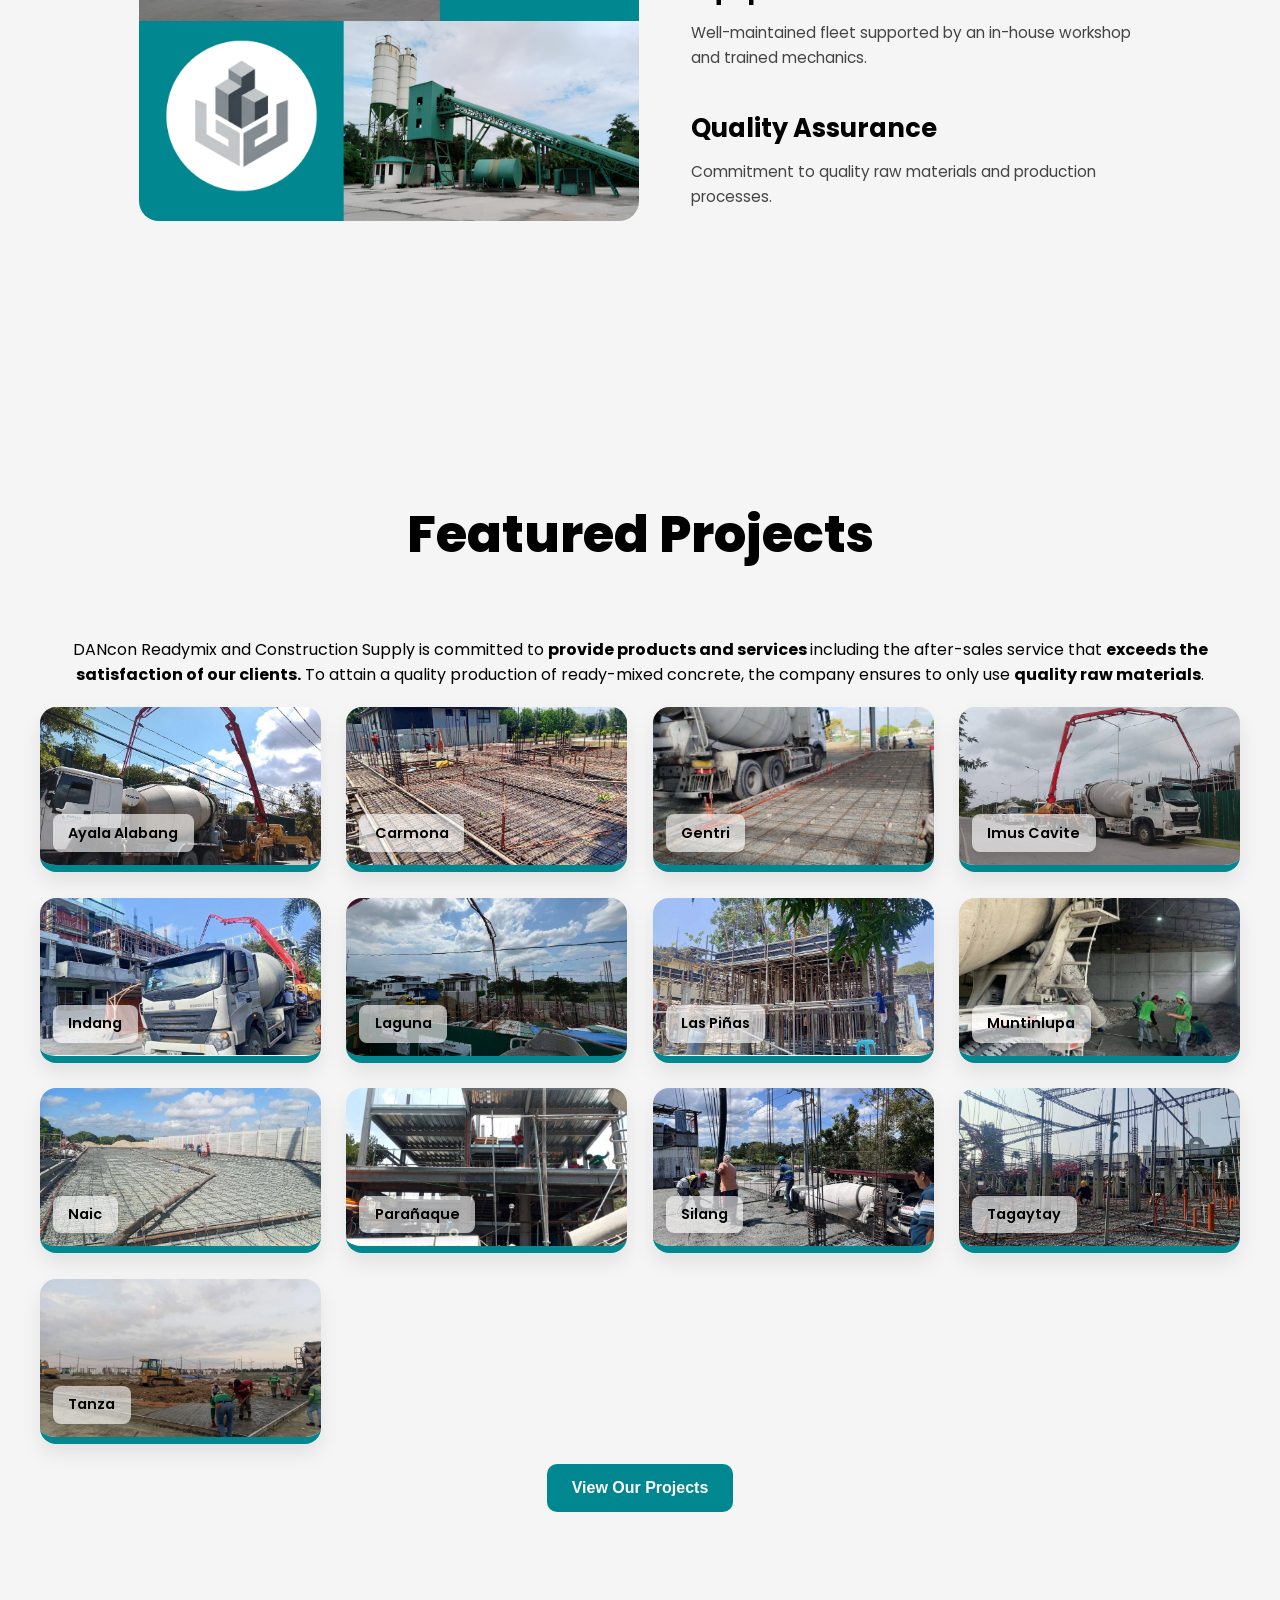
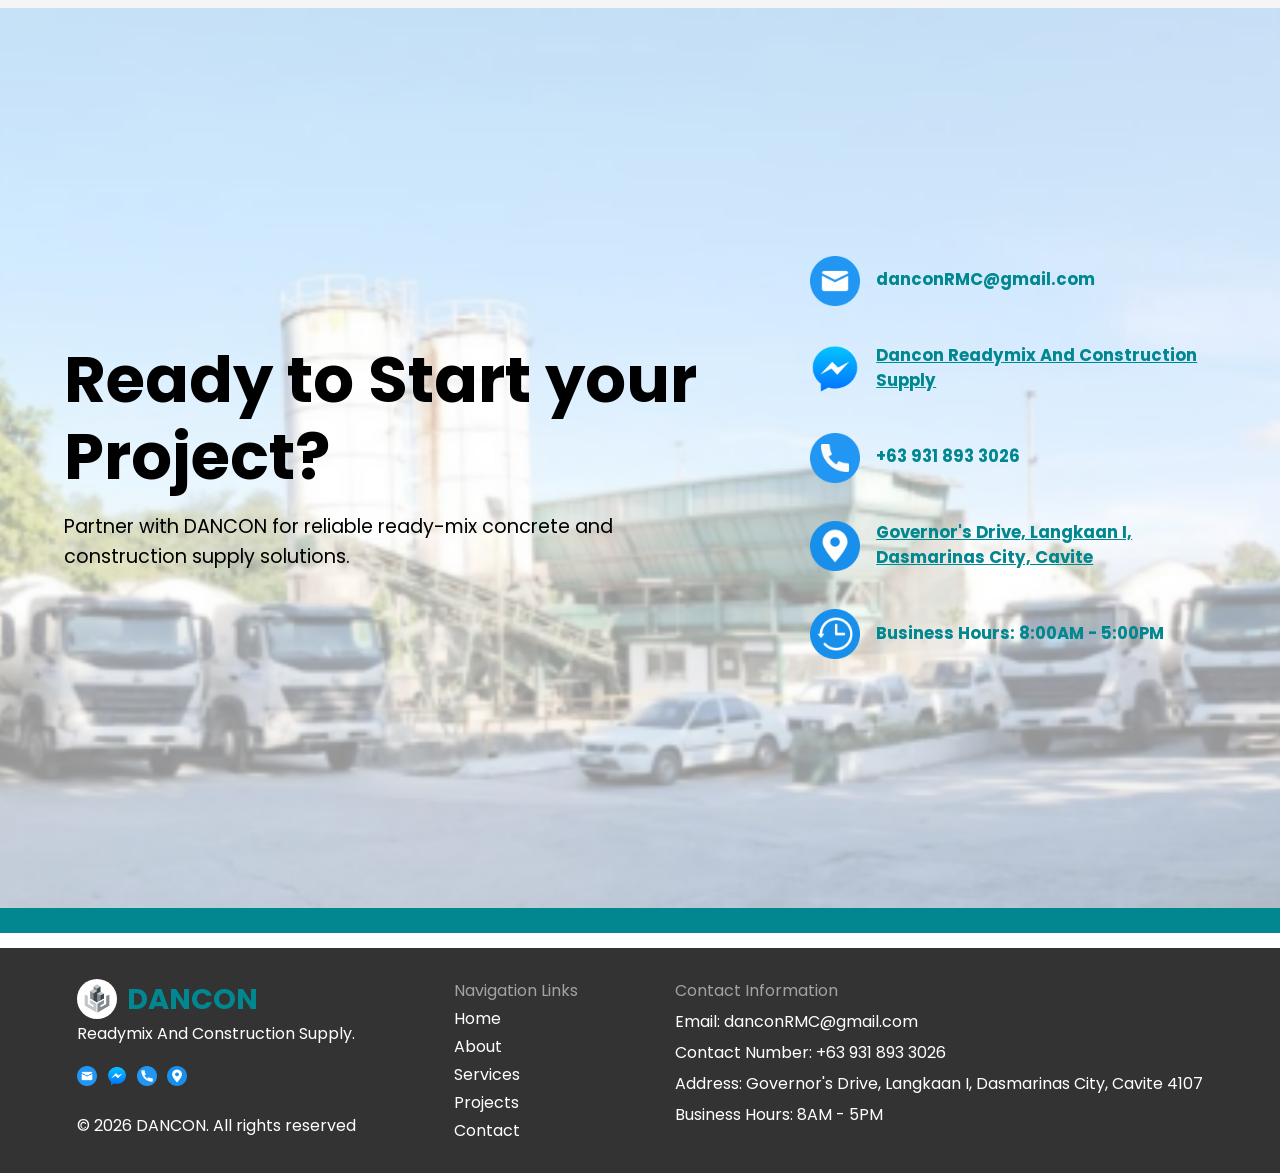
==== commit d17930aa: "added equipment nav-link in sidebar" ====
--- a/index.html
+++ b/index.html
@@ -150,6 +150,7 @@
       <a href="#home">HOME</a>
       <a href="#about">ABOUT</a>
       <a href="#services">SERVICES</a>
+      <a href="#equipment">EQUIPMENT</a>
       <a href="#projects">PROJECTS</a>
       <a href="#contact">CONTACT</a>
     </div>
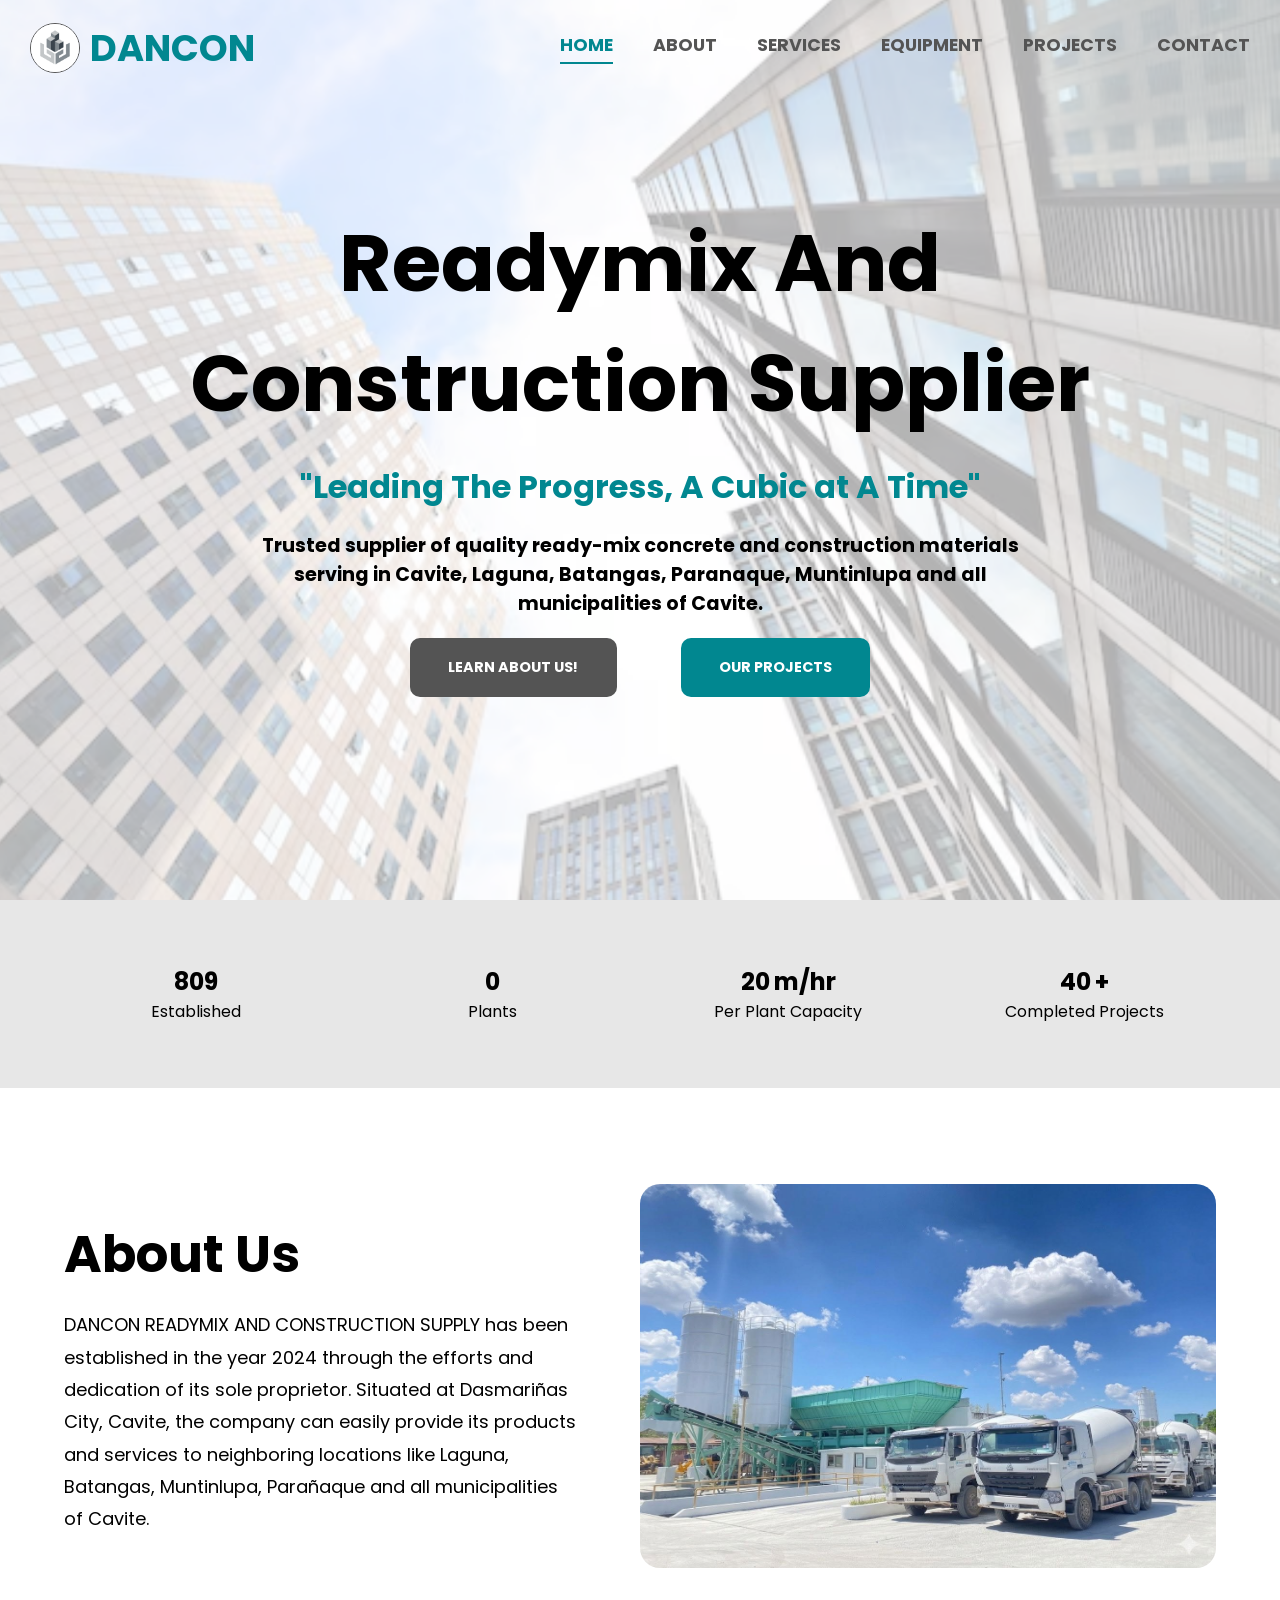
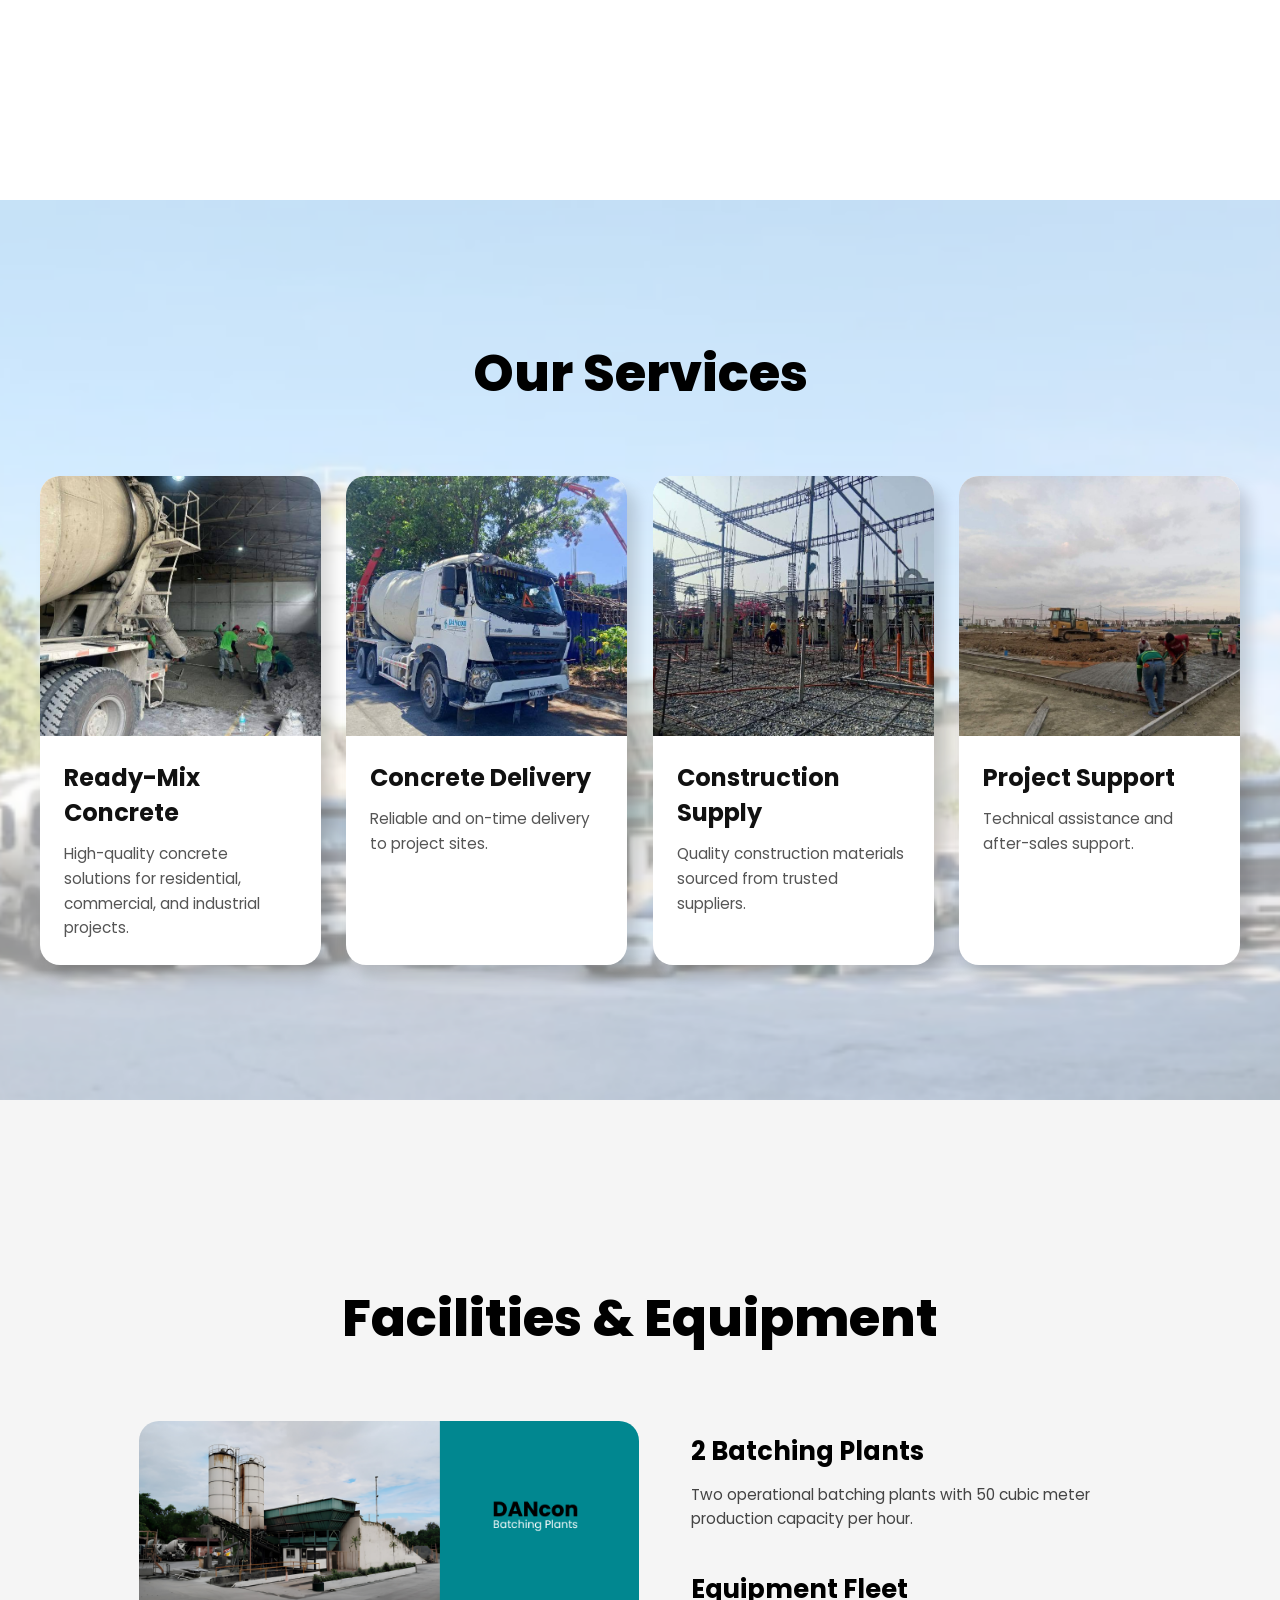
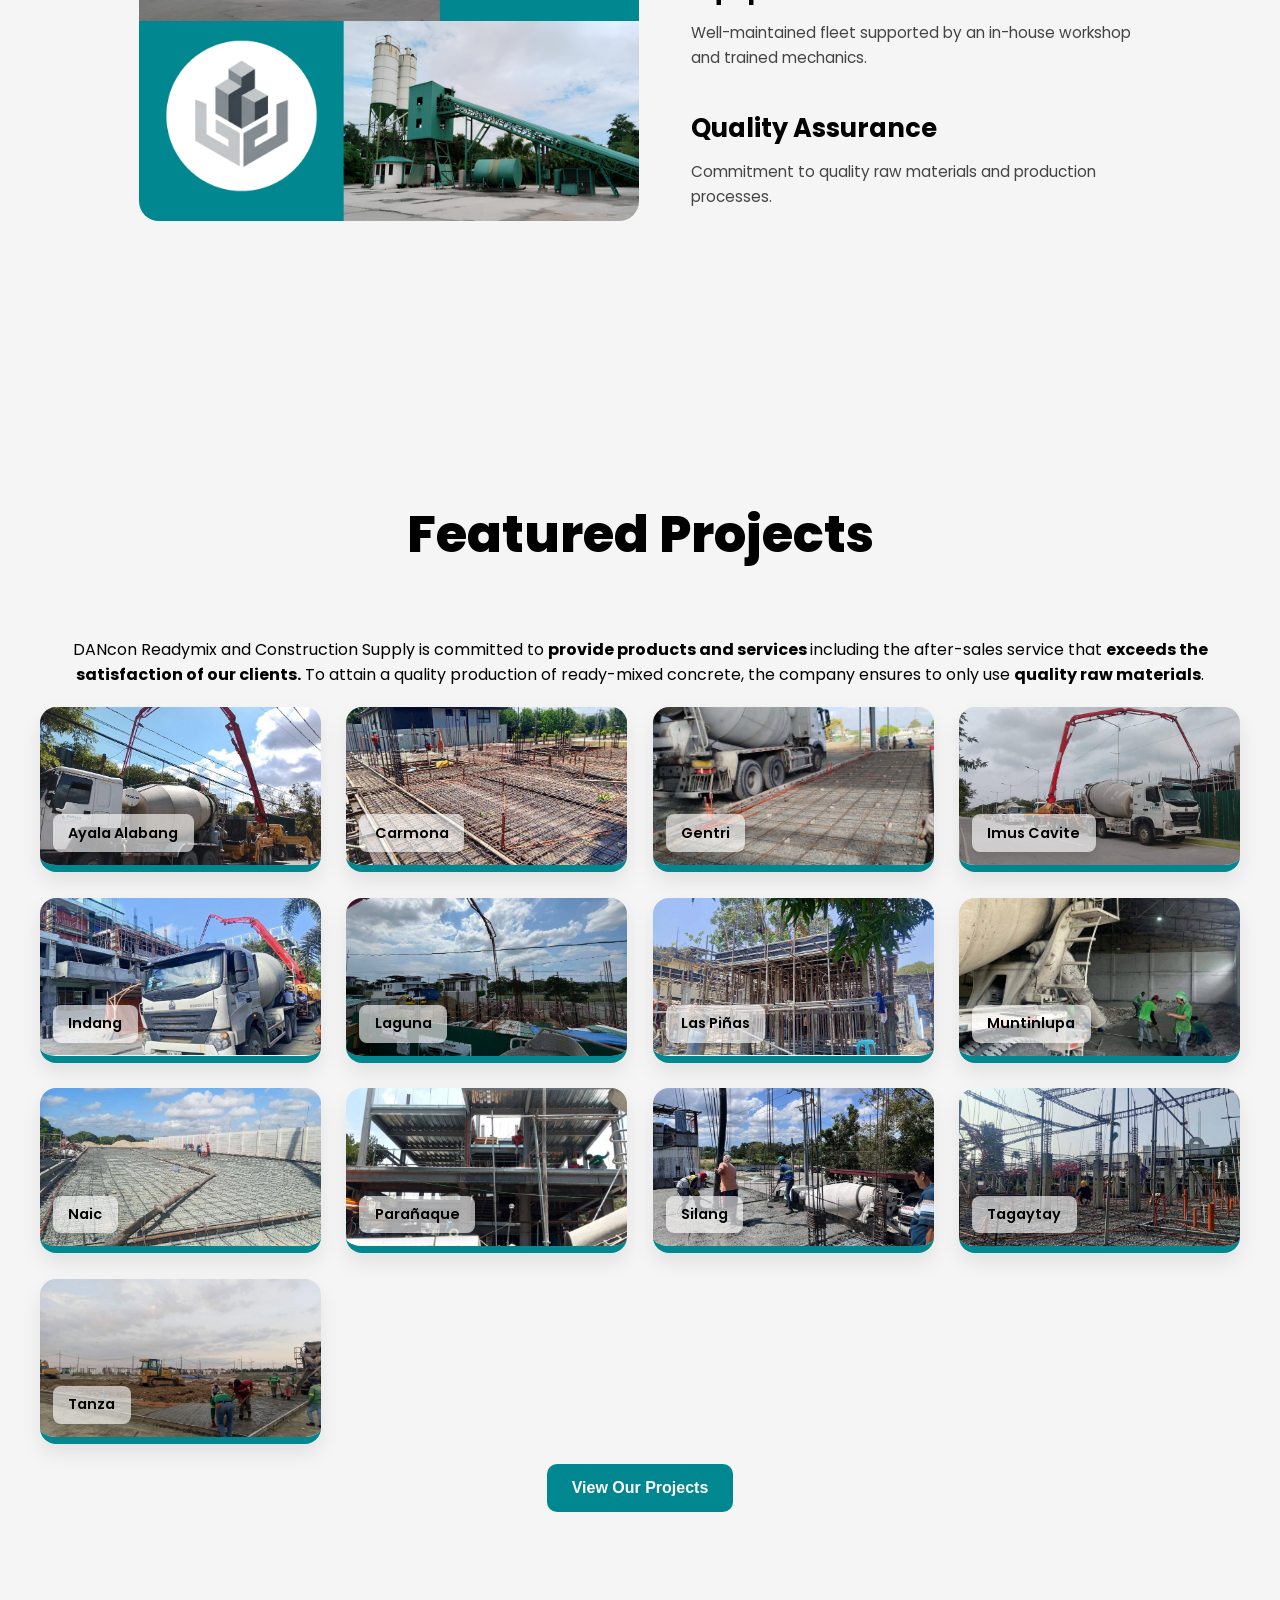
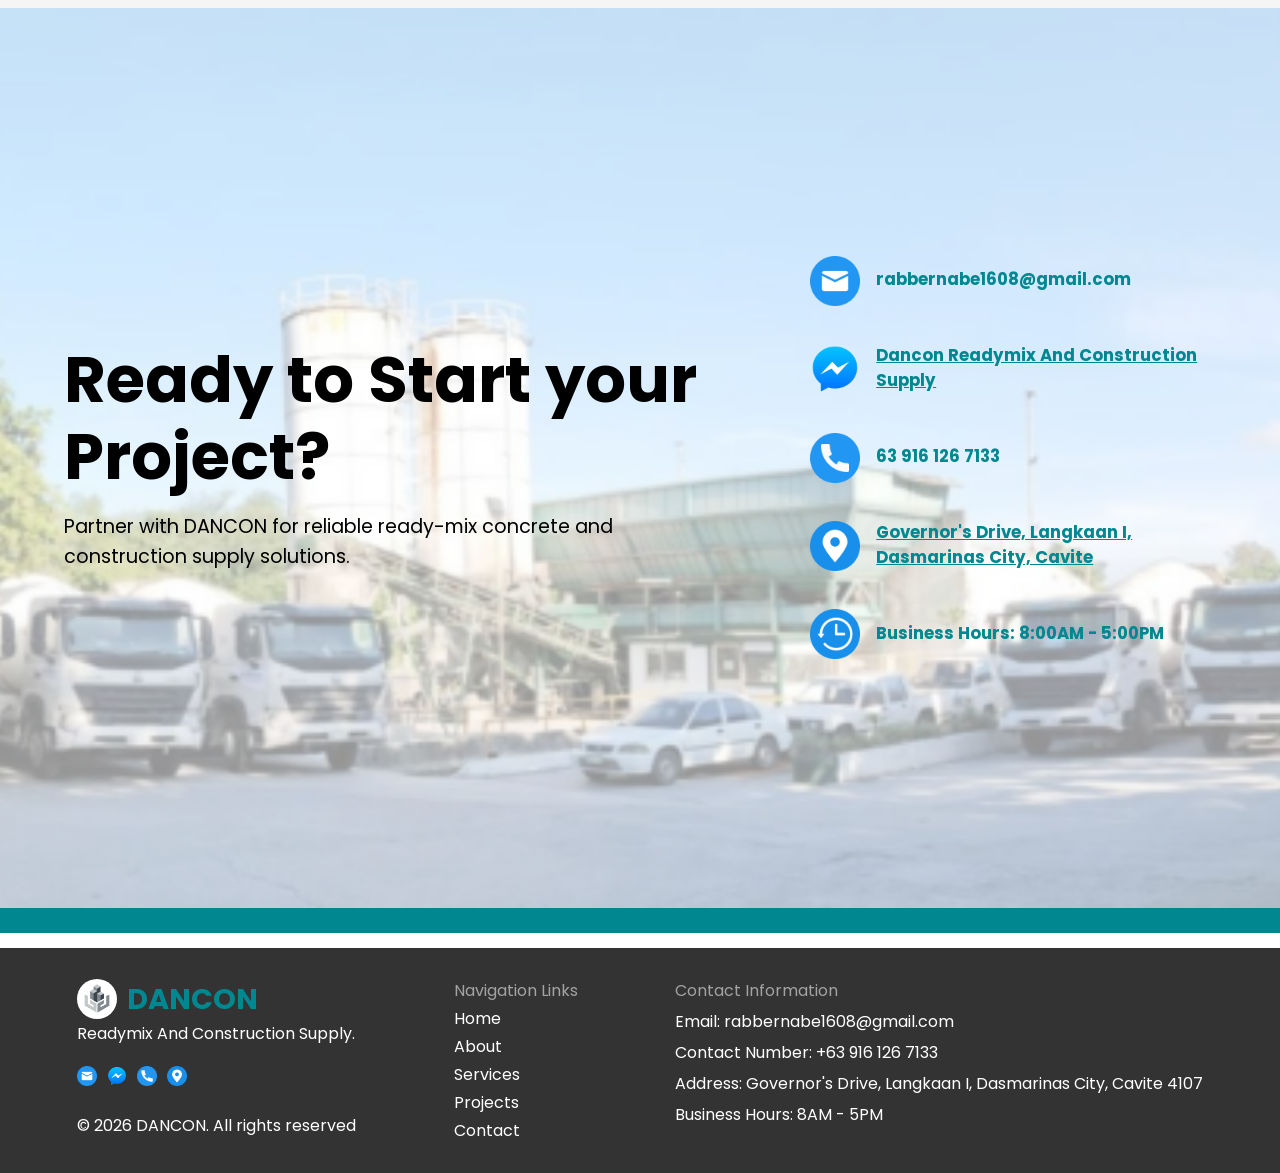
==== commit 64f73ea5: "changed email, messenger, phone number, and number of projects" ====
--- a/index.html
+++ b/index.html
@@ -194,7 +194,7 @@
           Per Plant Capacity
         </p>
         <p>
-          <span class="counter" data-target="20">0</span>
+          <span class="counter" data-target="100">0</span>
           <span>+</span>
           <br />
           Completed Projects
@@ -466,7 +466,7 @@
       <div class="contact-right-box animate-item delay-2">
         <div class="media">
           <img src="icons/mail.png" alt="email" />
-          <p>danconRMC@gmail.com</p>
+          <p>rabbernabe1608@gmail.com</p>
         </div>
 
         <div class="media">
@@ -478,7 +478,7 @@
 
         <div class="media">
           <img src="icons/telephone.png" alt="phone" />
-          <p>+63 931 893 3026</p>
+          <p>63 916 126 7133</p>
         </div>
 
         <div class="media">
@@ -525,8 +525,8 @@
 
       <div class="contact-info">
         <p class="footer-title">Contact Information</p>
-        <p>Email: danconRMC@gmail.com</p>
-        <p>Contact Number: +63 931 893 3026</p>
+        <p>Email: rabbernabe1608@gmail.com</p>
+        <p>Contact Number: +63 916 126 7133</p>
         <p>
           Address: Governor's Drive, Langkaan I, Dasmarinas City, Cavite 4107
         </p>
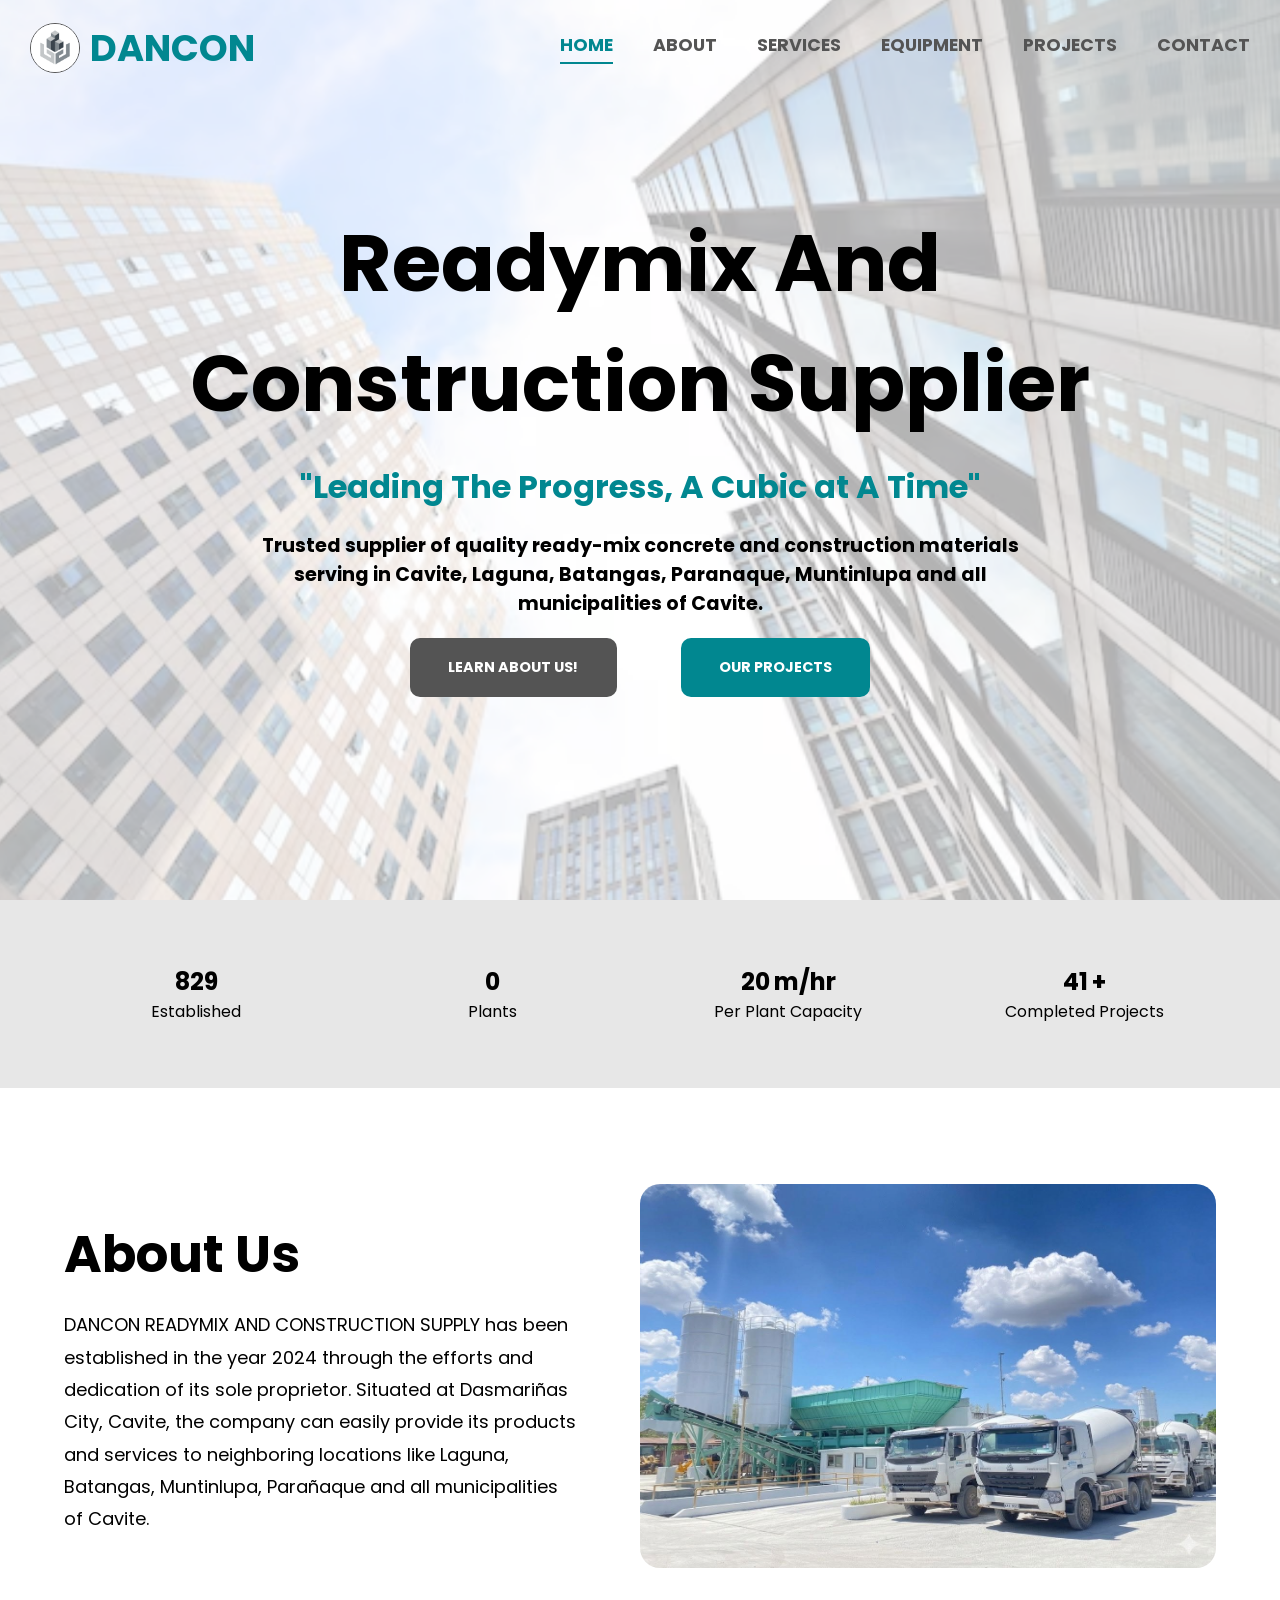
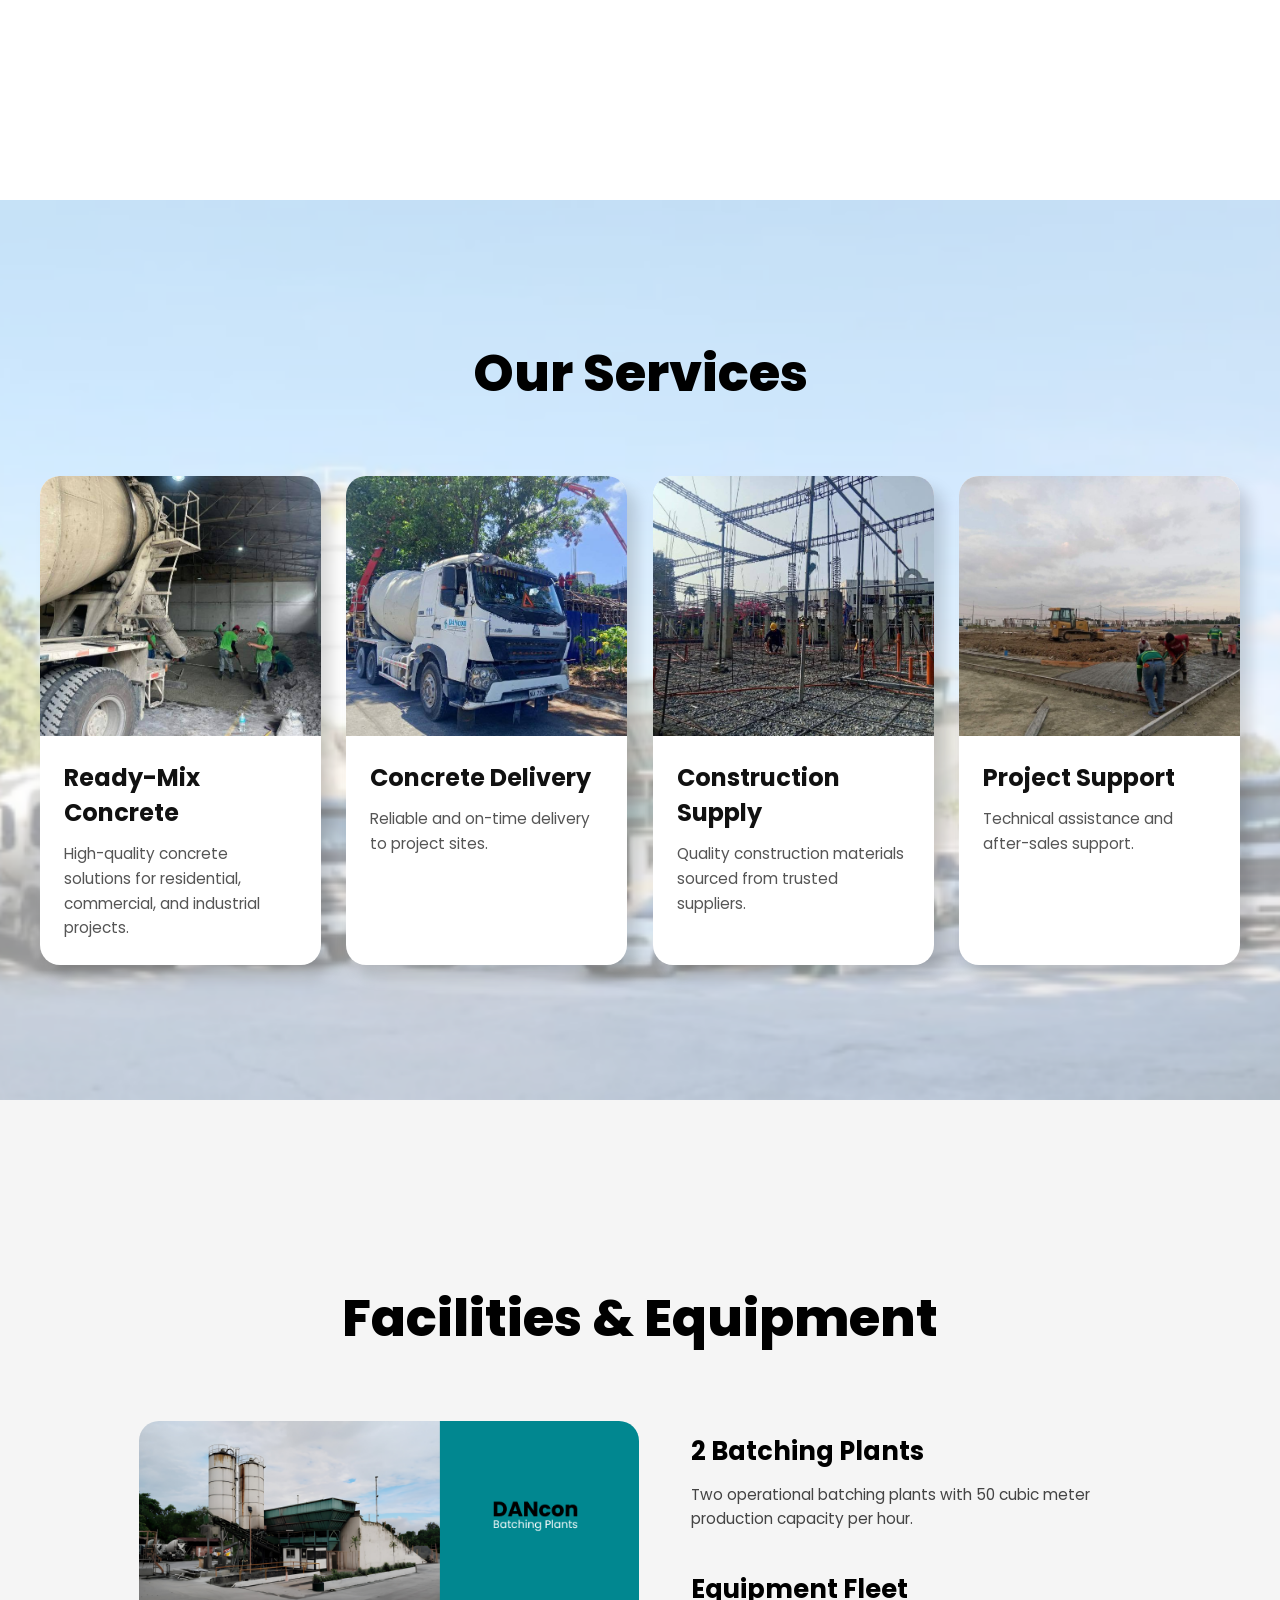
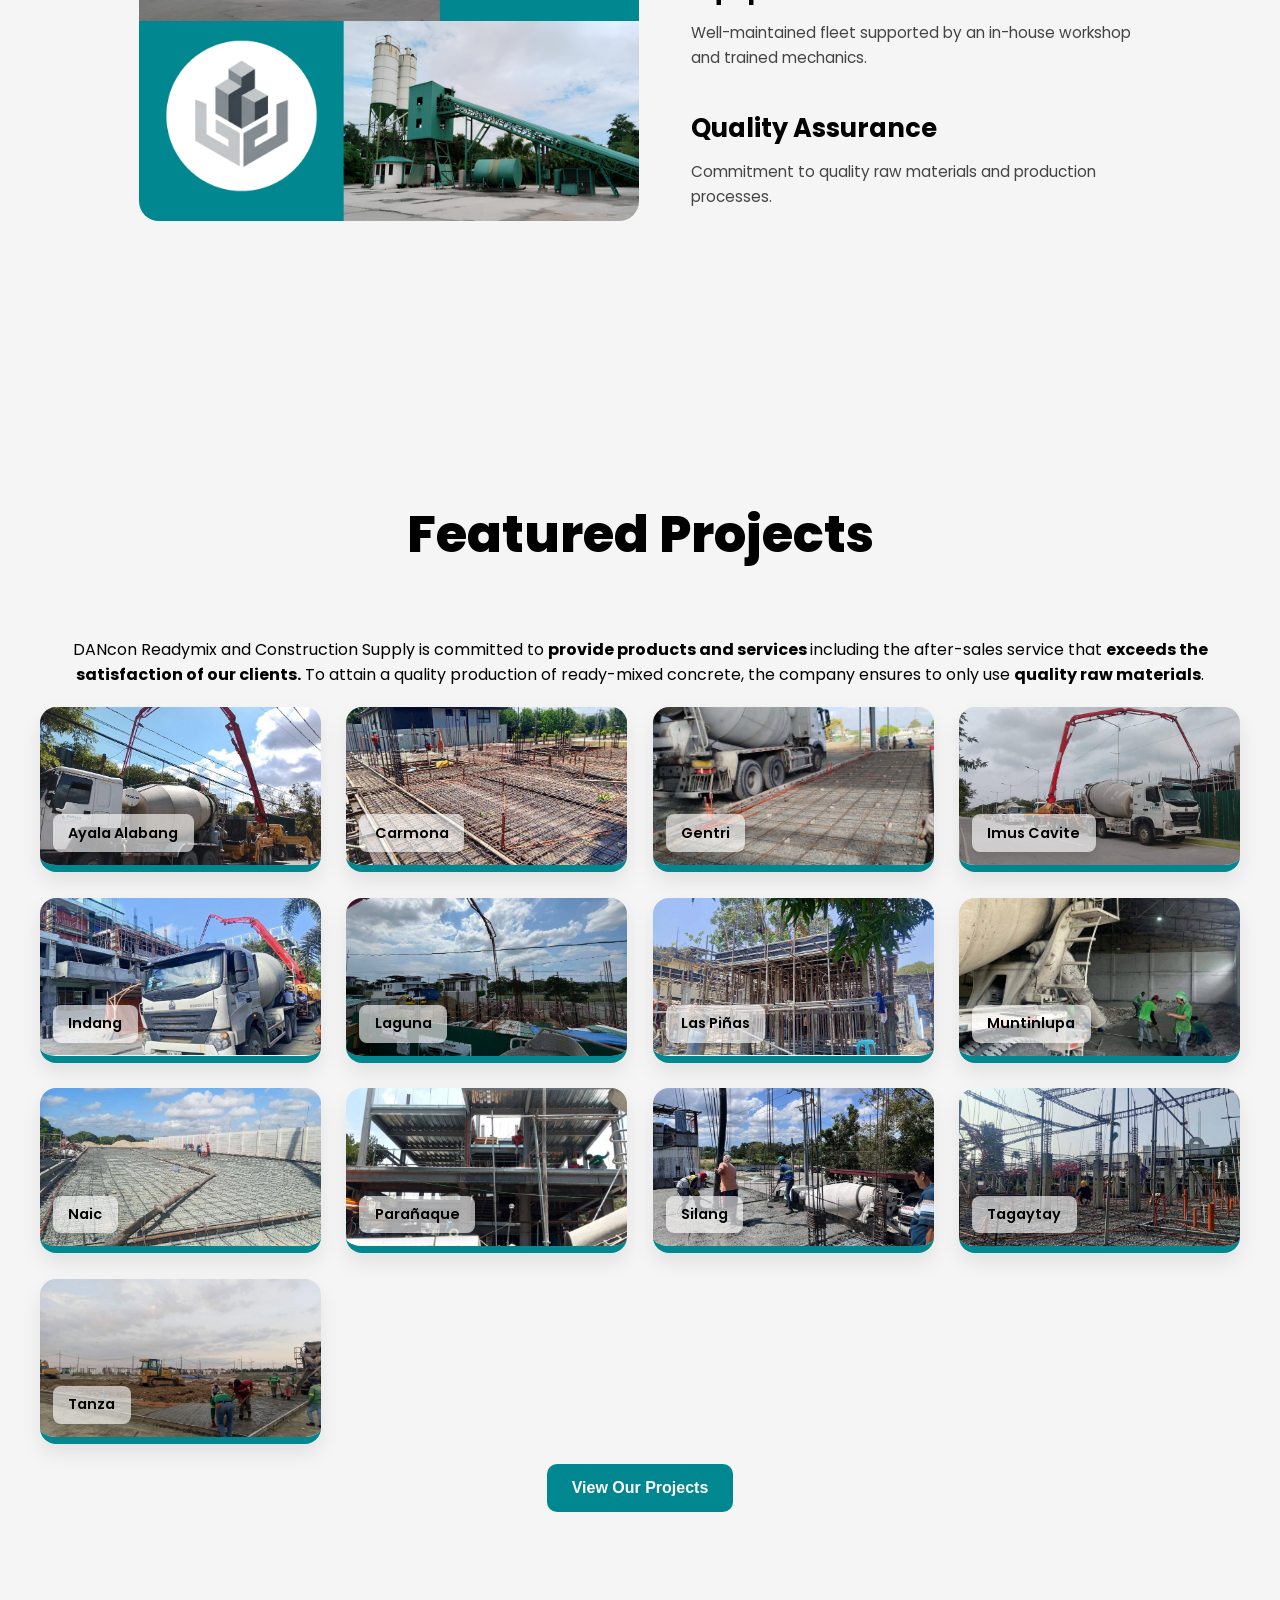
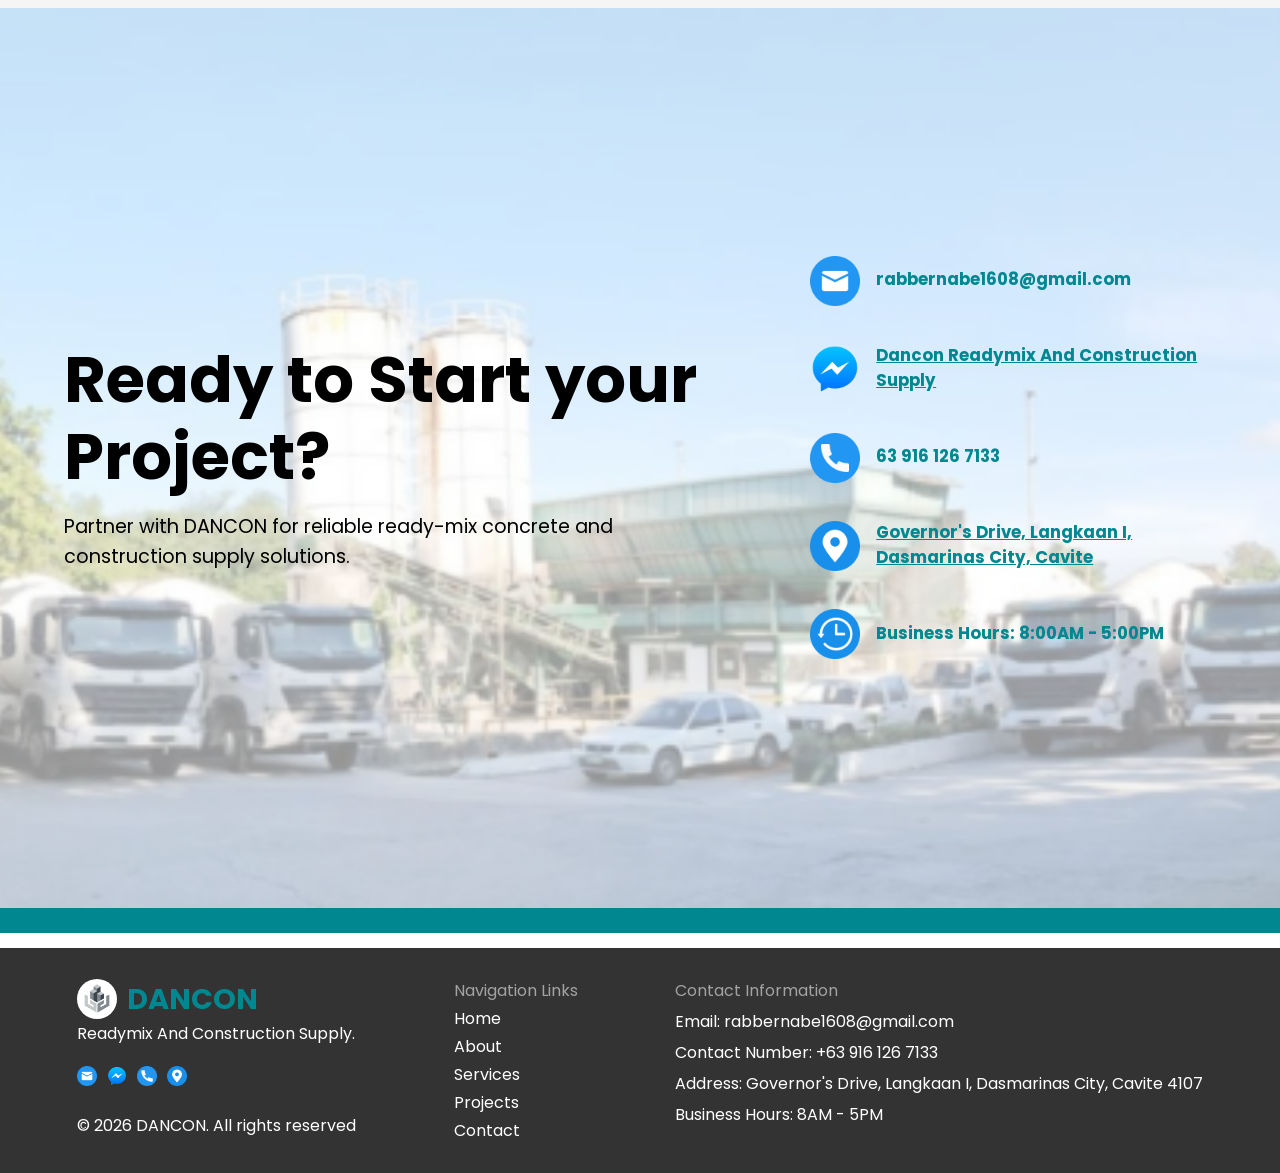
==== commit 9392033a: "changed telephone number" ====
--- a/index.html
+++ b/index.html
@@ -85,7 +85,7 @@
         "logo": "https://dancon-website.vercel.app/images/dancon-logo.png",
         "description": "Trusted supplier of ready-mix concrete, concrete delivery, and construction materials serving Cavite, Laguna, Batangas, Parañaque, and Muntinlupa.",
         "url": "https://dancon-website.vercel.app/",
-        "telephone": "+639318933026",
+        "telephone": "+639161267133",
         "openingHours": "Mo-Sa 08:00-17:00",
         "sameAs": ["https://www.facebook.com/profile.php?id=61552354446554"],
         "address": {
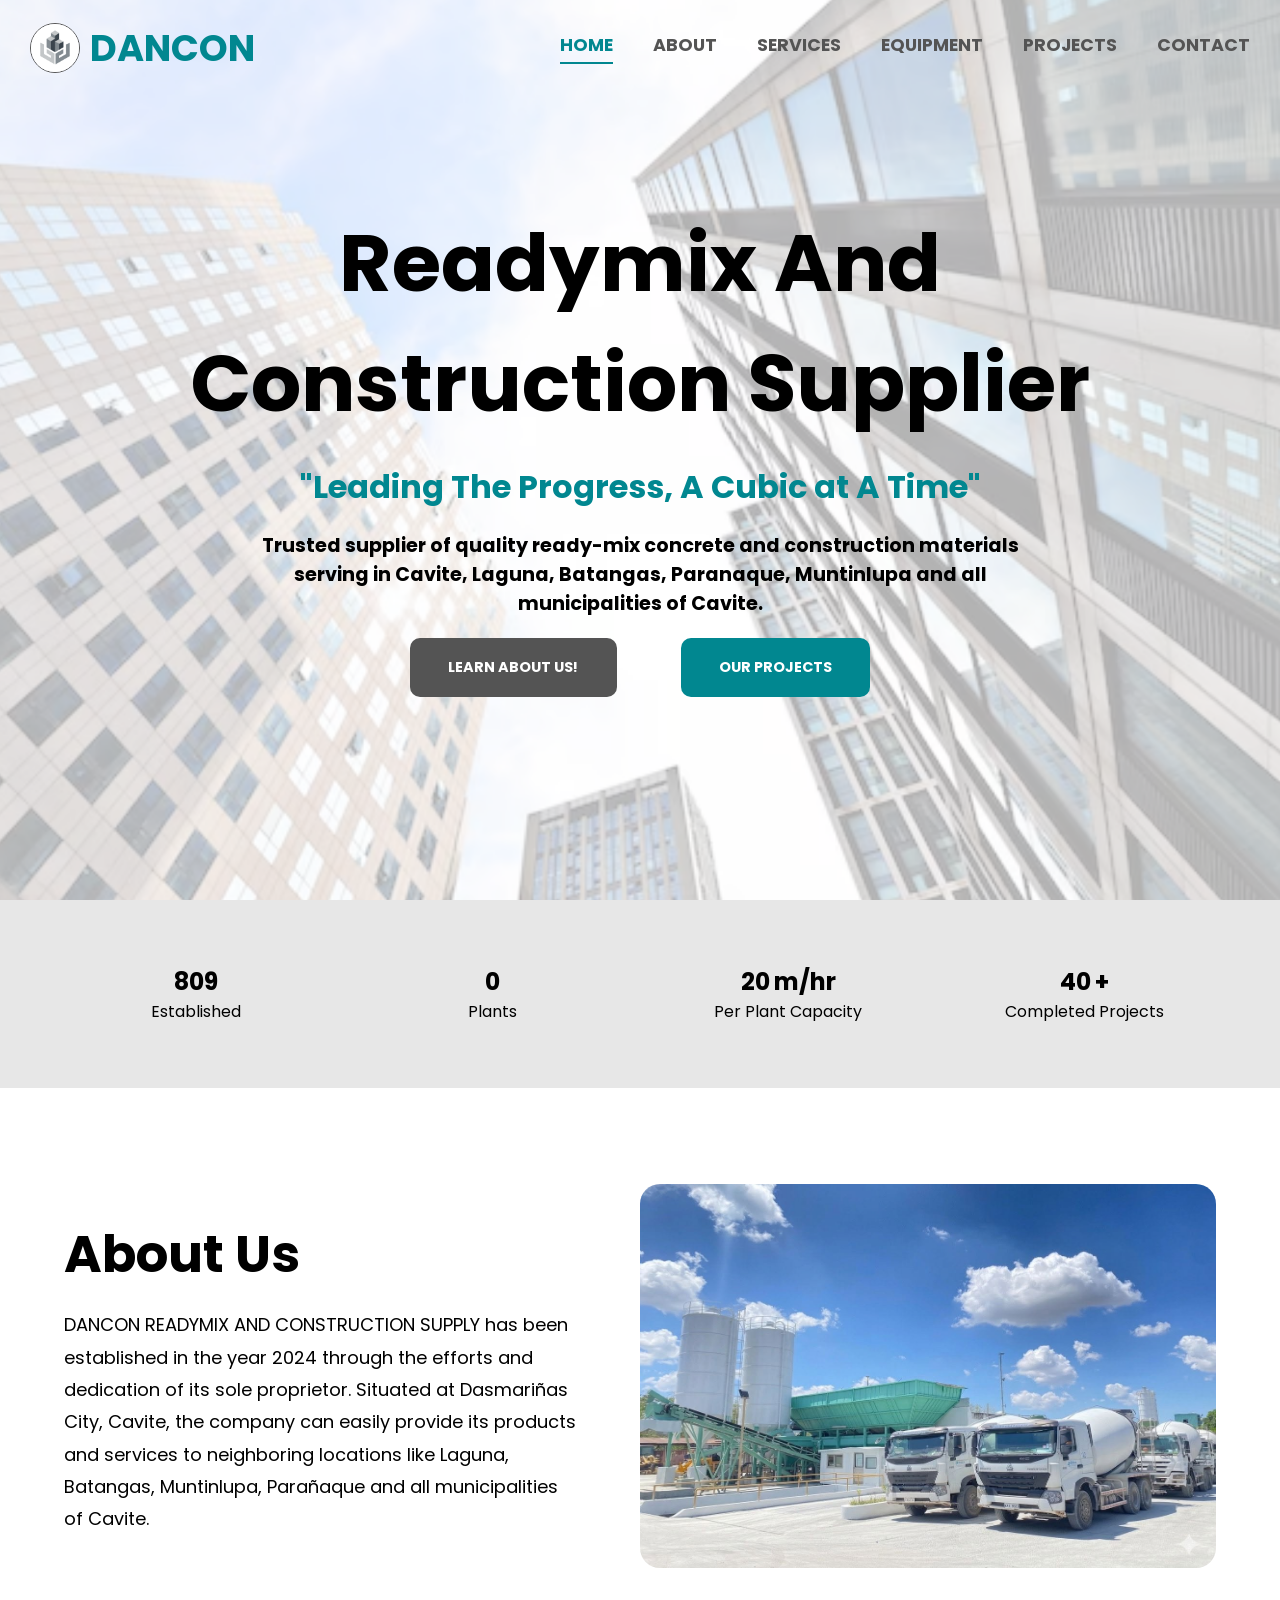
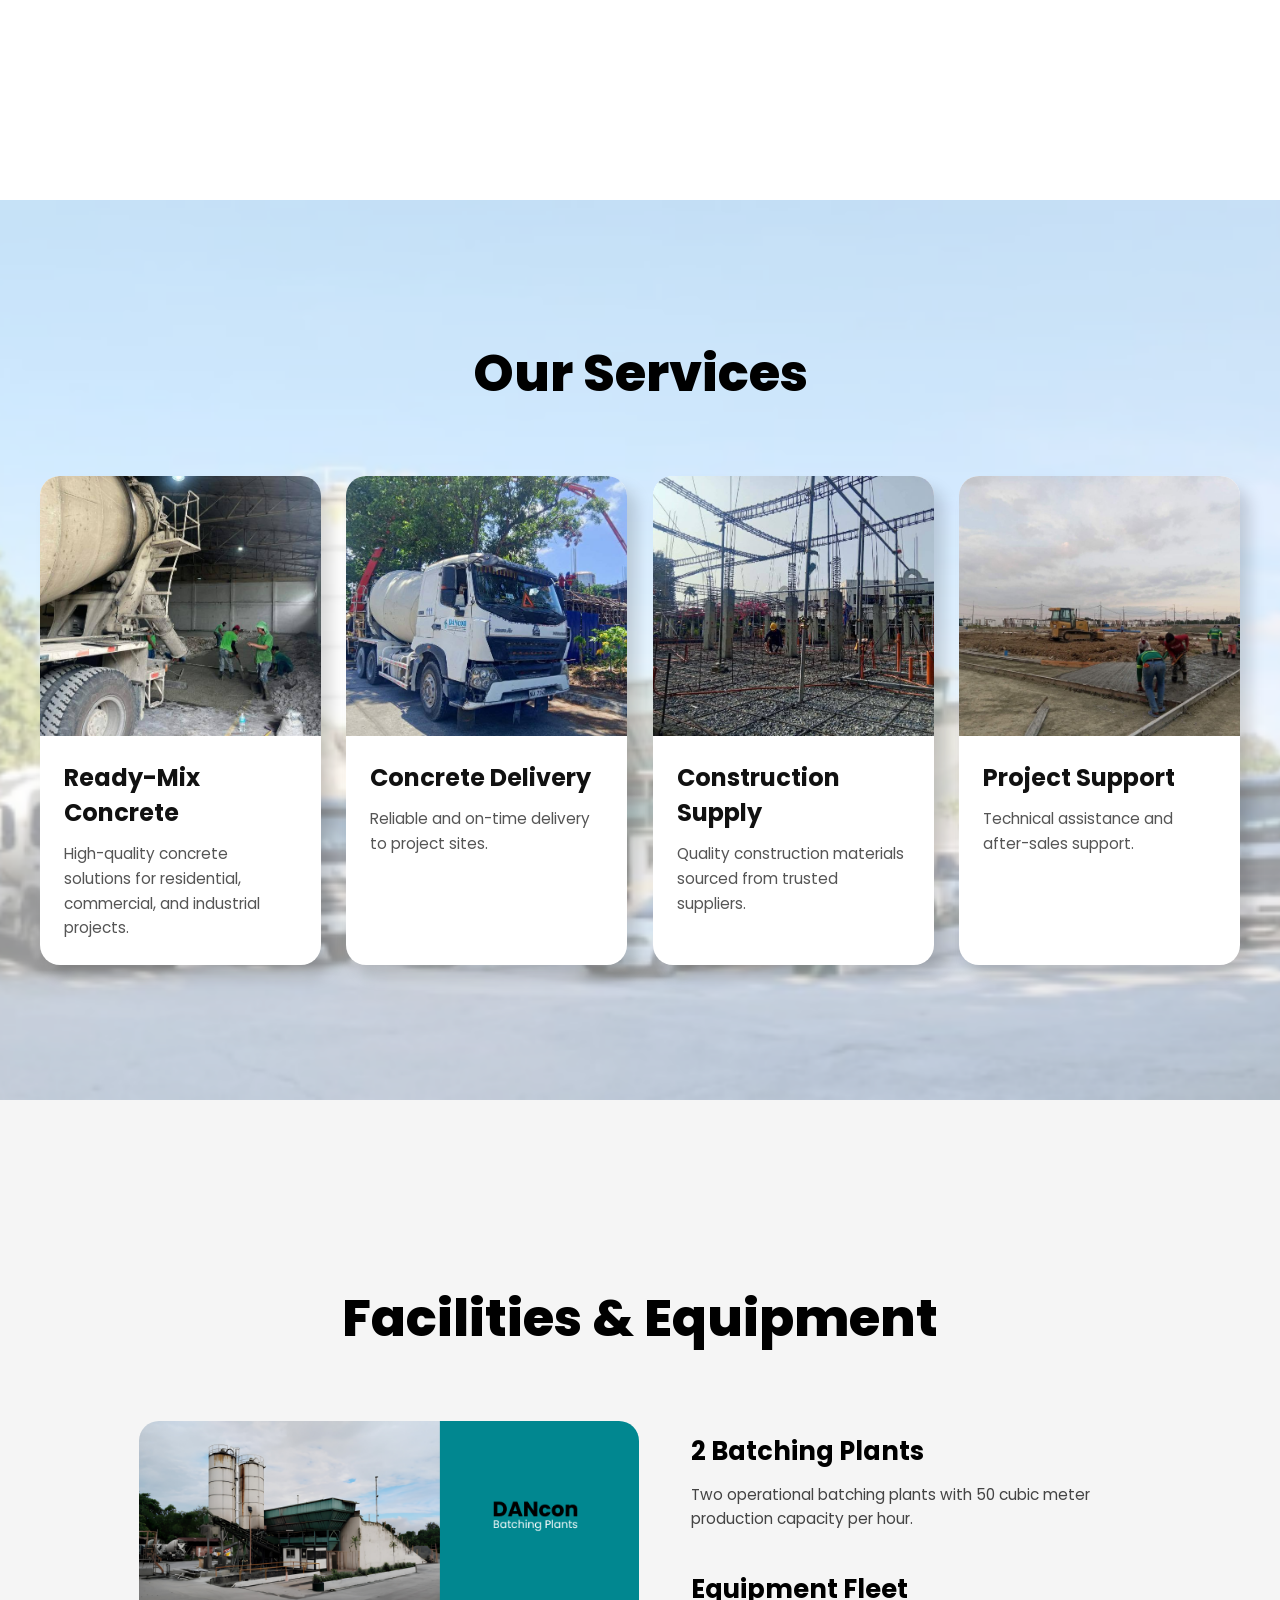
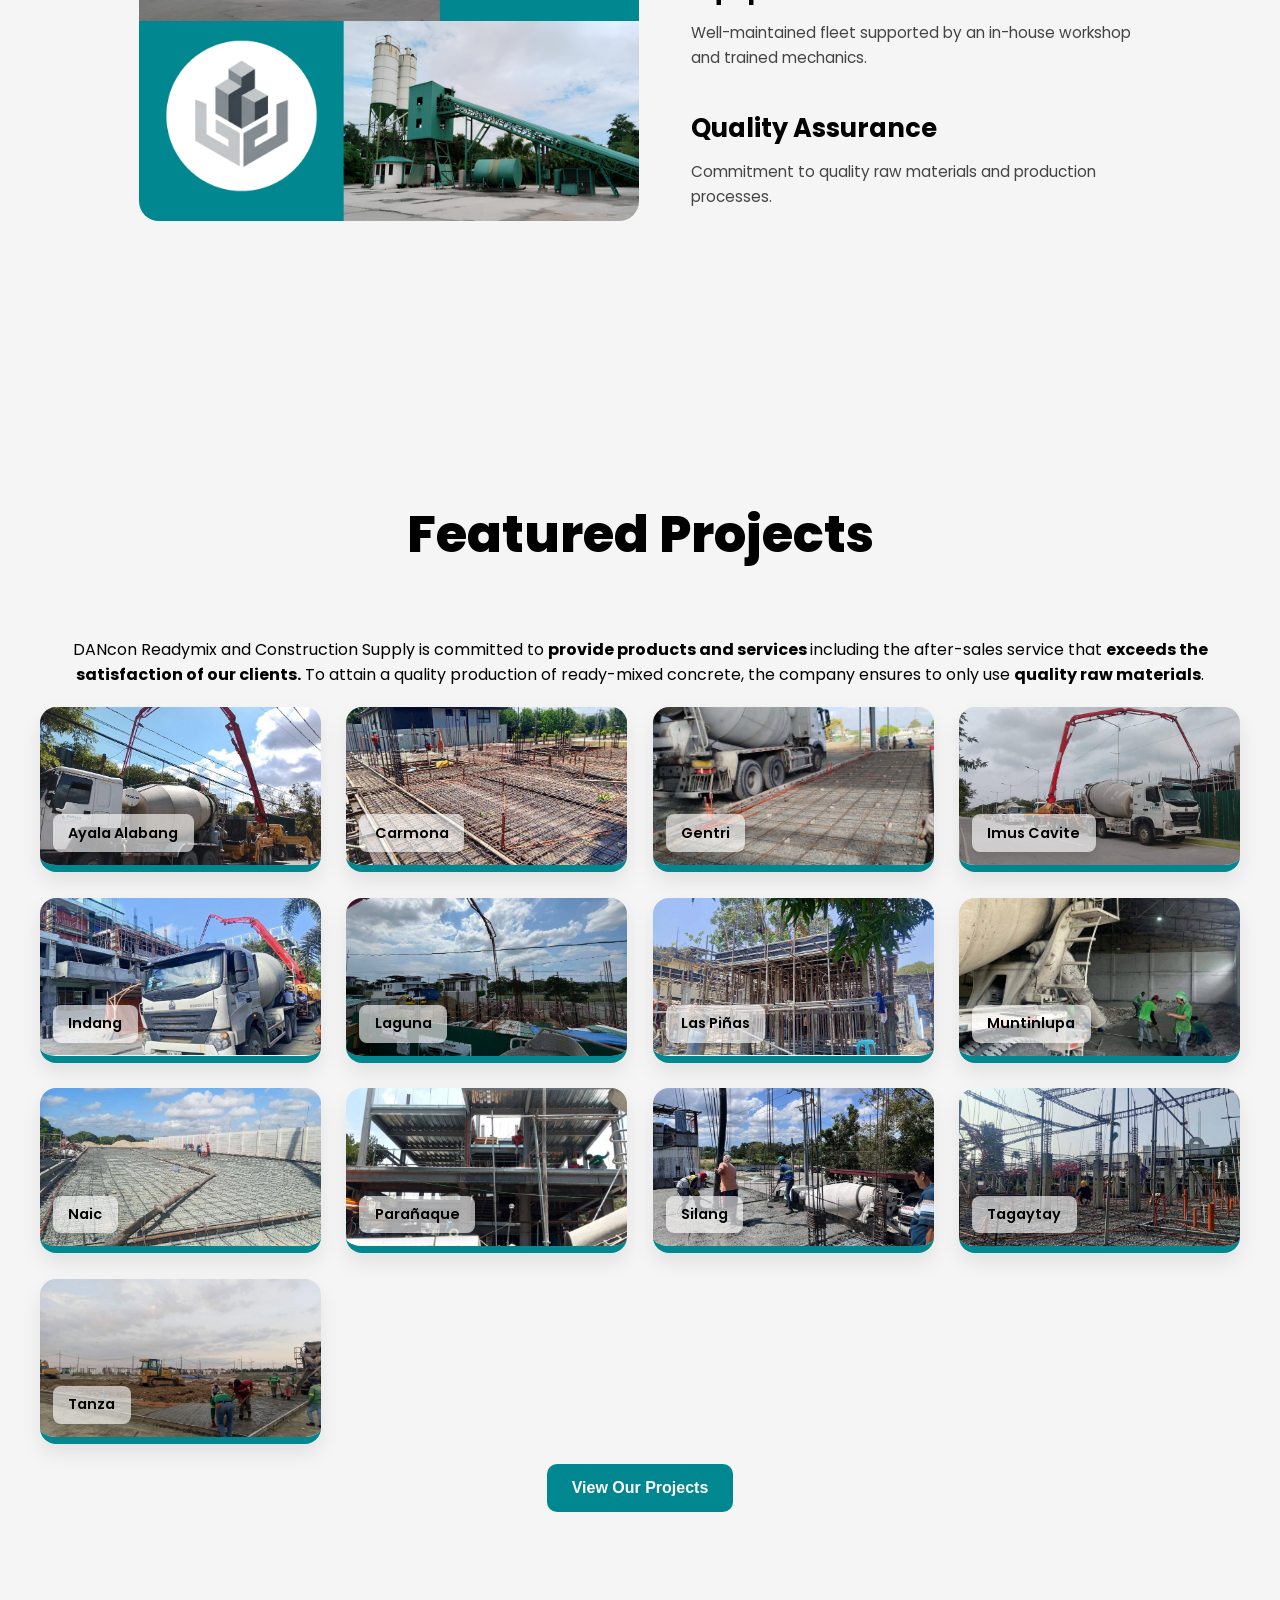
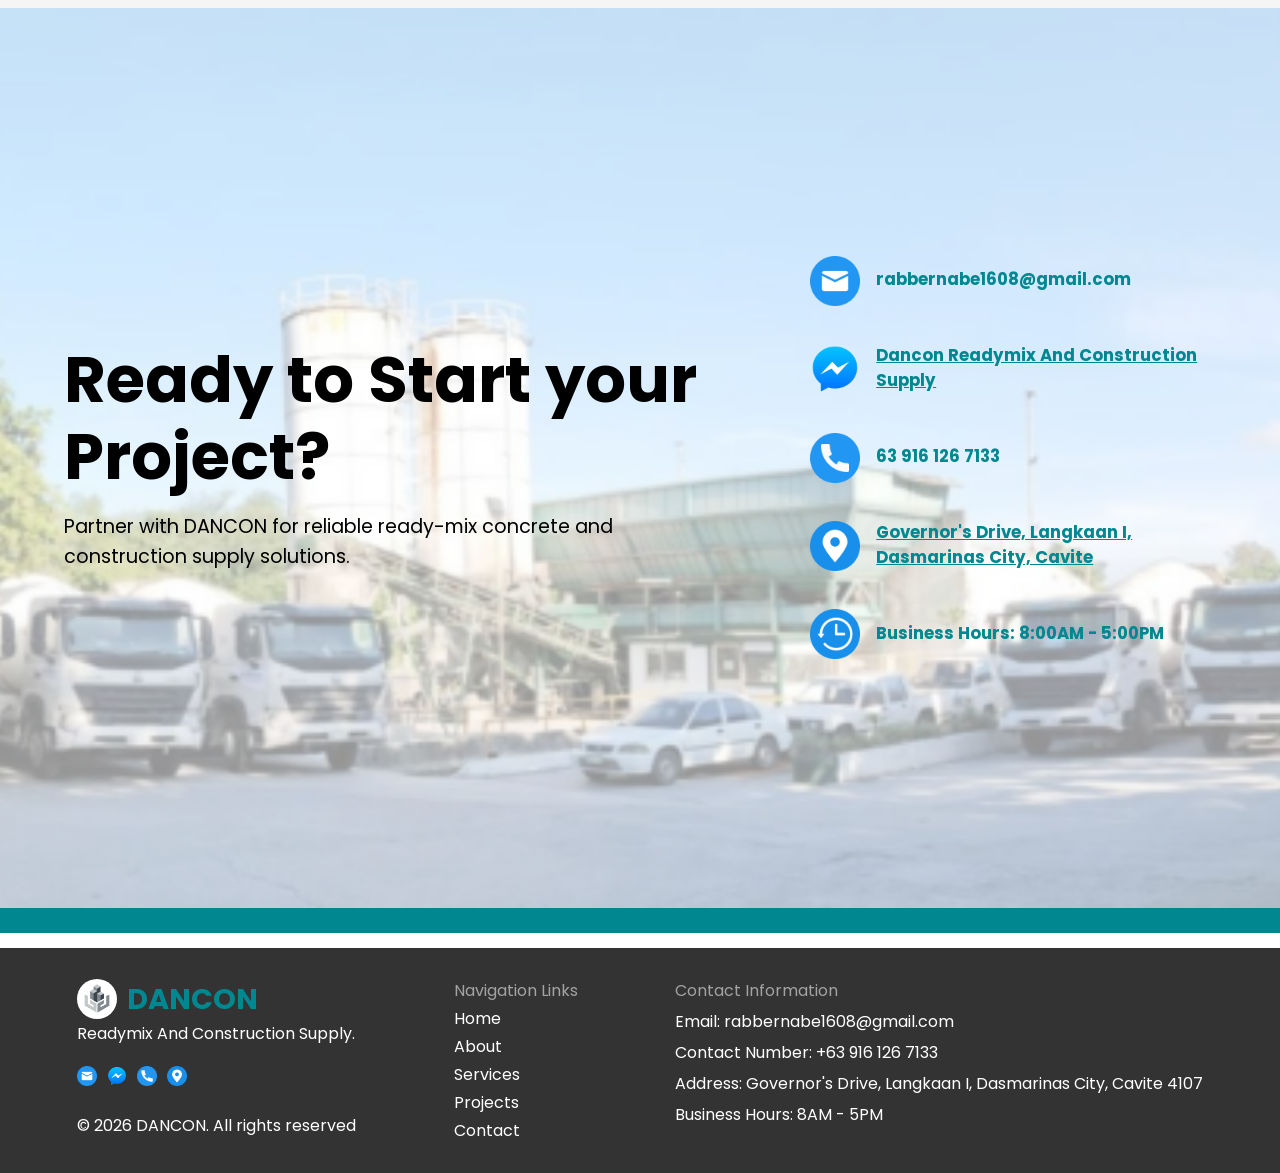
==== commit de3d9fac: "added google-site-verification" ====
--- a/index.html
+++ b/index.html
@@ -3,6 +3,12 @@
   <head>
     <meta charset="UTF-8" />
     <meta name="viewport" content="width=device-width, initial-scale=1.0" />
+
+    <meta
+      name="google-site-verification"
+      content="2oDPZnvQmDfWhQoAChXoKWoCoxsb-Zlp39iuIh6x6Gg"
+    />
+
     <link
       href="https://fonts.googleapis.com/css2?family=Comic+Neue:ital,wght@0,300;0,400;0,700;1,300;1,400;1,700&family=Poppins:ital,wght@0,100;0,200;0,300;0,400;0,500;0,600;0,700;0,800;0,900;1,100;1,200;1,300;1,400;1,500;1,600;1,700;1,800;1,900&display=swap"
       rel="stylesheet"
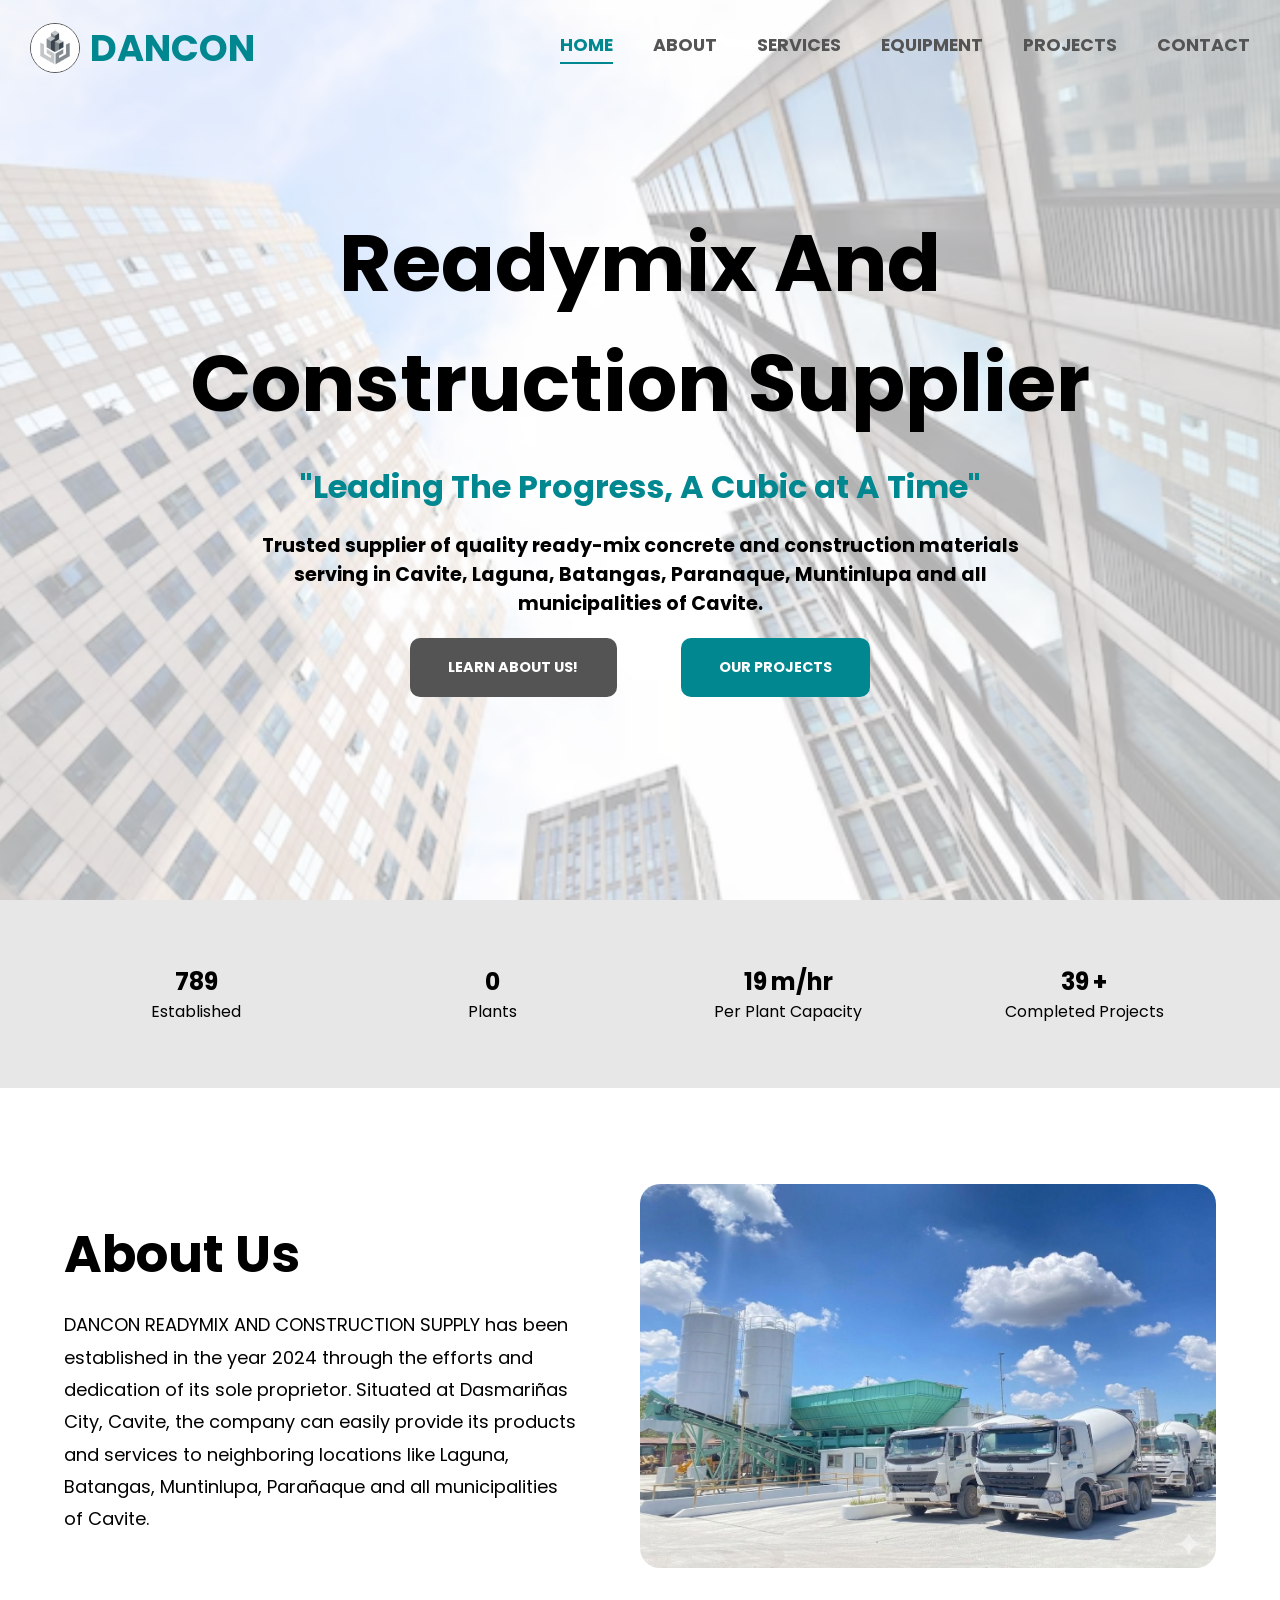
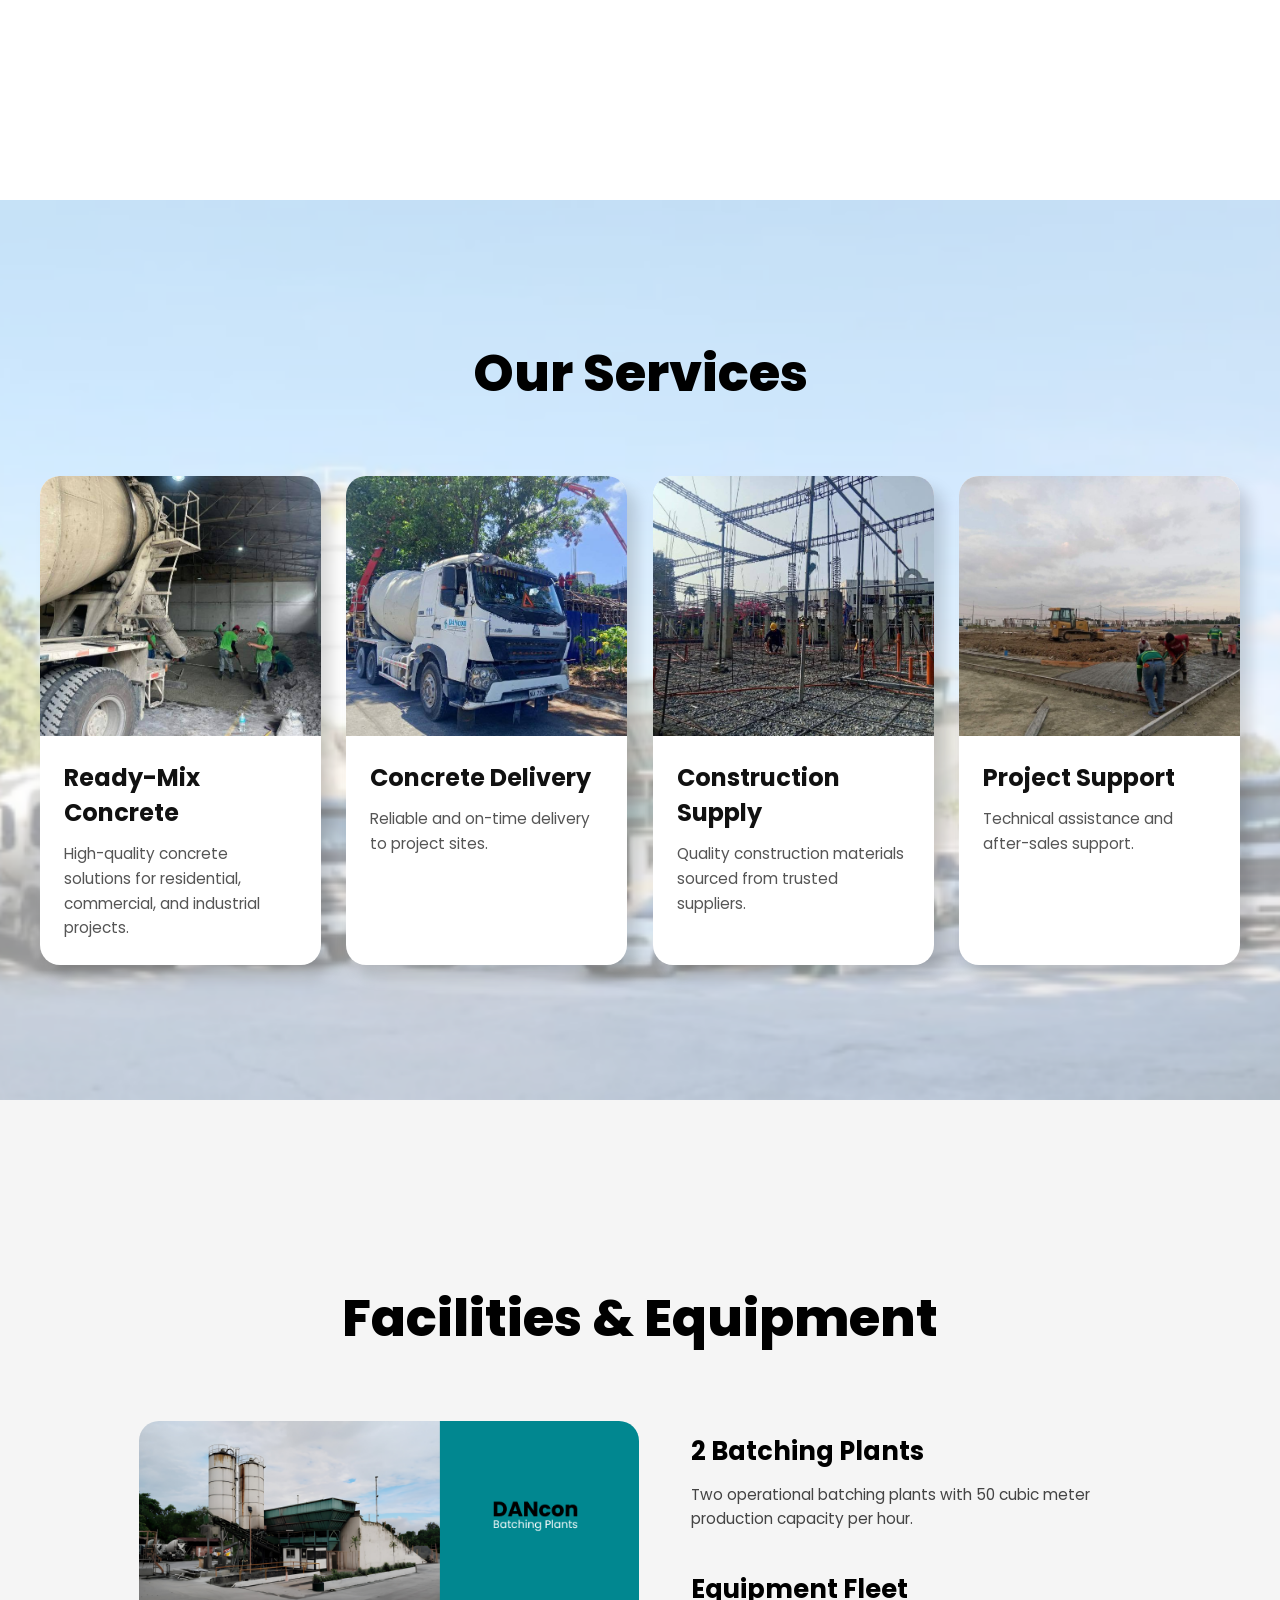
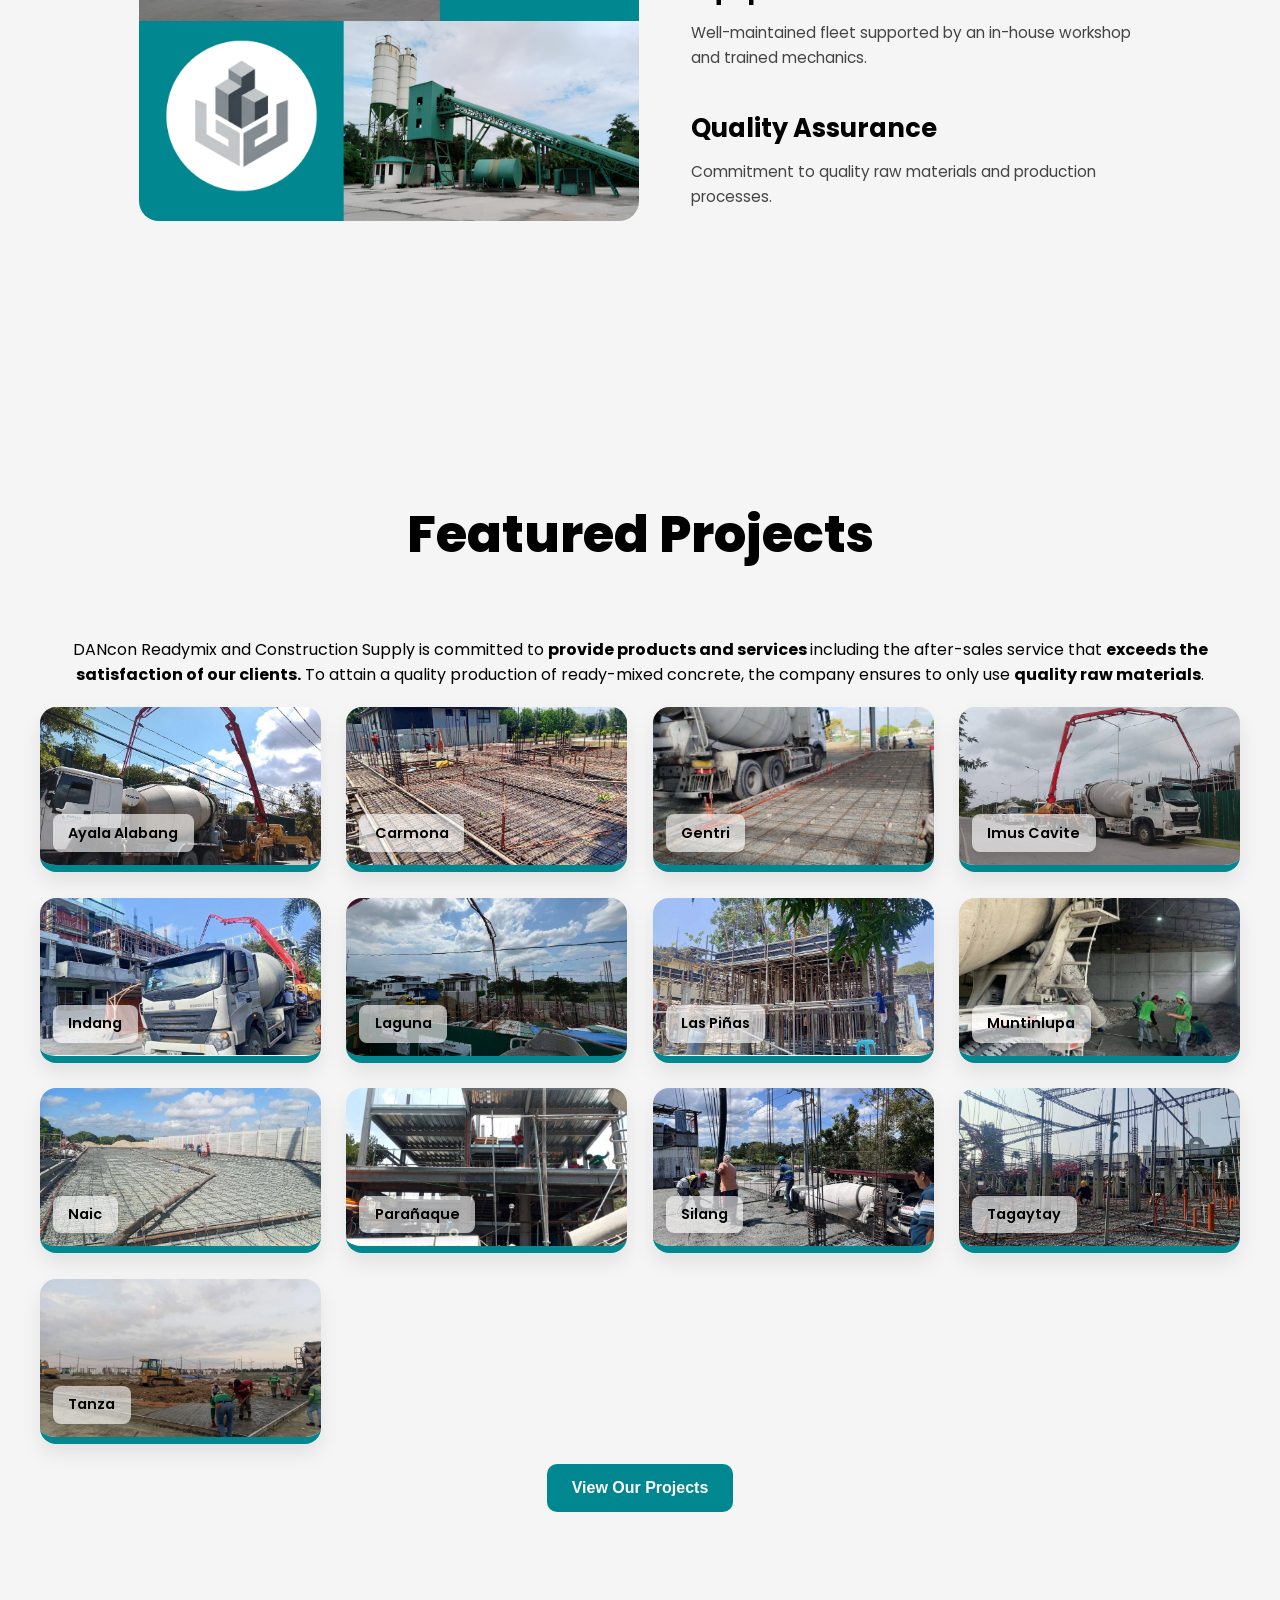
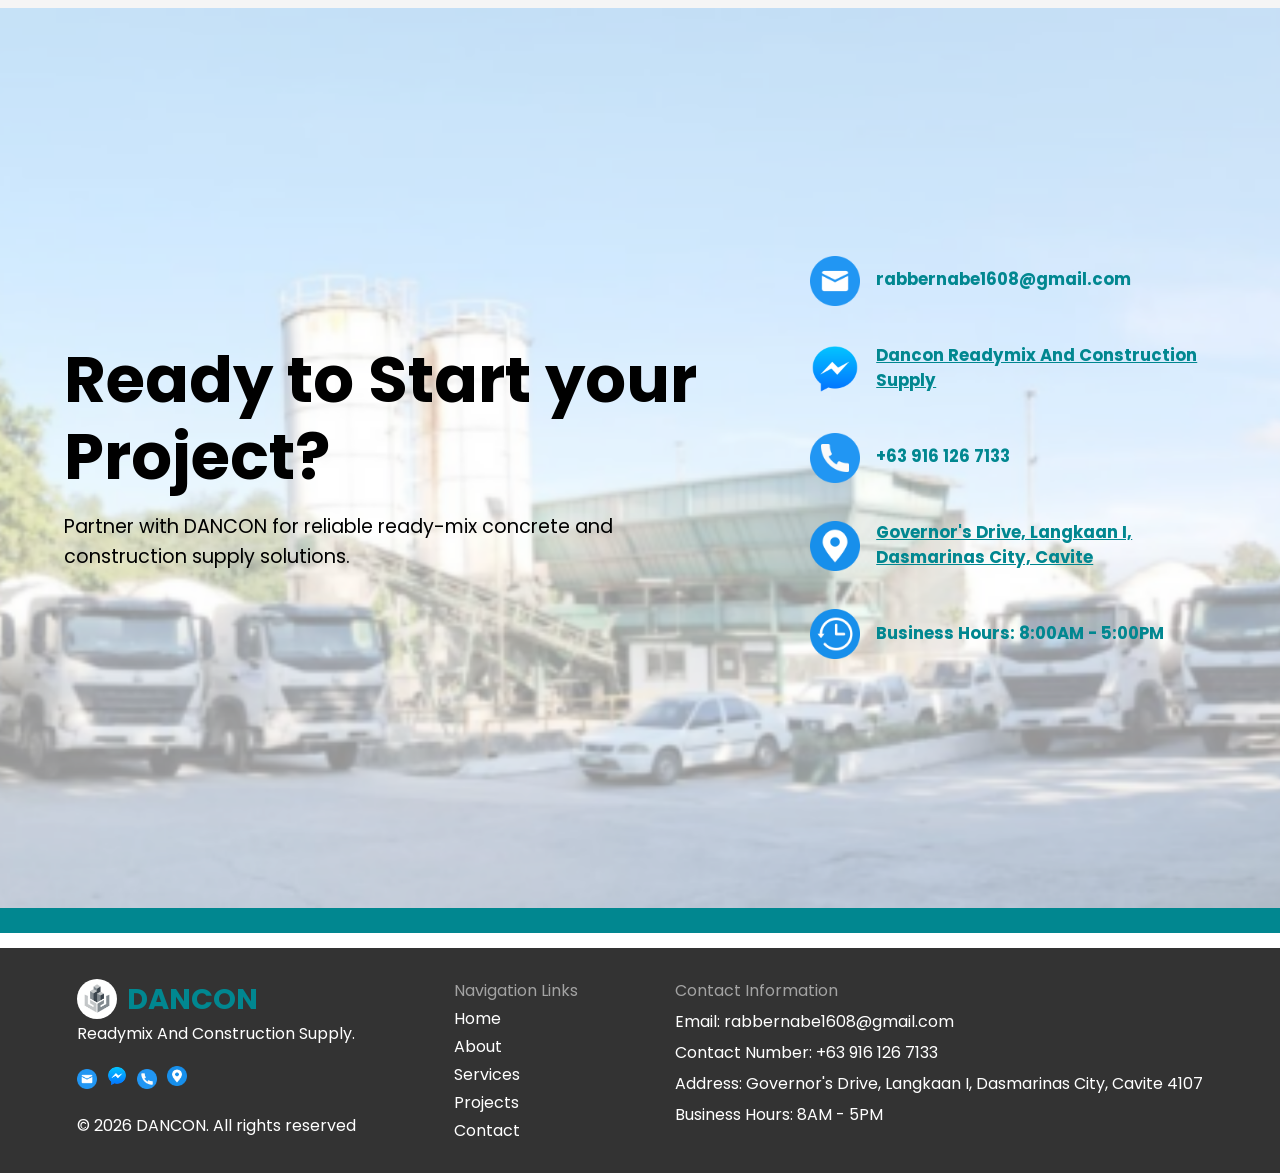
==== commit 6afc3755: "updated alt detail, phone number, and links" ====
--- a/index.html
+++ b/index.html
@@ -13,7 +13,7 @@
       href="https://fonts.googleapis.com/css2?family=Comic+Neue:ital,wght@0,300;0,400;0,700;1,300;1,400;1,700&family=Poppins:ital,wght@0,100;0,200;0,300;0,400;0,500;0,600;0,700;0,800;0,900;1,100;1,200;1,300;1,400;1,500;1,600;1,700;1,800;1,900&display=swap"
       rel="stylesheet"
     />
-    <link rel="icon" type="image/icon" href="images/favicon.png" />
+    <link rel="icon" type="image/png" href="images/favicon.png" />
     <link rel="stylesheet" href="style.css" />
     <title>
       DANCON Readymix And Construction Supply | Ready-Mix Concrete Supplier
@@ -477,14 +477,16 @@
 
         <div class="media">
           <img src="icons/messenger.png" alt="messenger" />
-          <a href="https://www.facebook.com/profile.php?id=61552354446554"
+          <a
+            href="https://www.facebook.com/profile.php?id=61552354446554"
+            target="_blank"
             ><p>Dancon Readymix And Construction Supply</p></a
           >
         </div>
 
         <div class="media">
           <img src="icons/telephone.png" alt="phone" />
-          <p>63 916 126 7133</p>
+          <p>+63 916 126 7133</p>
         </div>
 
         <div class="media">
@@ -513,10 +515,14 @@
           <p>Readymix And Construction Supply.</p>
         </div>
         <div class="footer-media">
-          <a href=""><img src="icons/mail.png" alt="email" /></a>
-          <a href=""><img src="icons/messenger.png" alt="messenger" /></a>
-          <a href=""><img src="icons/telephone.png" alt="phone" /></a>
-          <a href=""><img src="icons/location.png" alt="location" /></a>
+          <img src="icons/mail.png" alt="email" />
+          <a href="https://www.facebook.com/profile.php?id=61552354446554"
+            ><img src="icons/messenger.png" alt="messenger"
+          /></a>
+          <img src="icons/telephone.png" alt="phone" />
+          <a href="https://maps.app.goo.gl/DHu6f8Qn8YaePinBA"
+            ><img src="icons/location.png" alt="location"
+          /></a>
         </div>
         <p>&copy; 2026 DANCON. All rights reserved</p>
       </div>
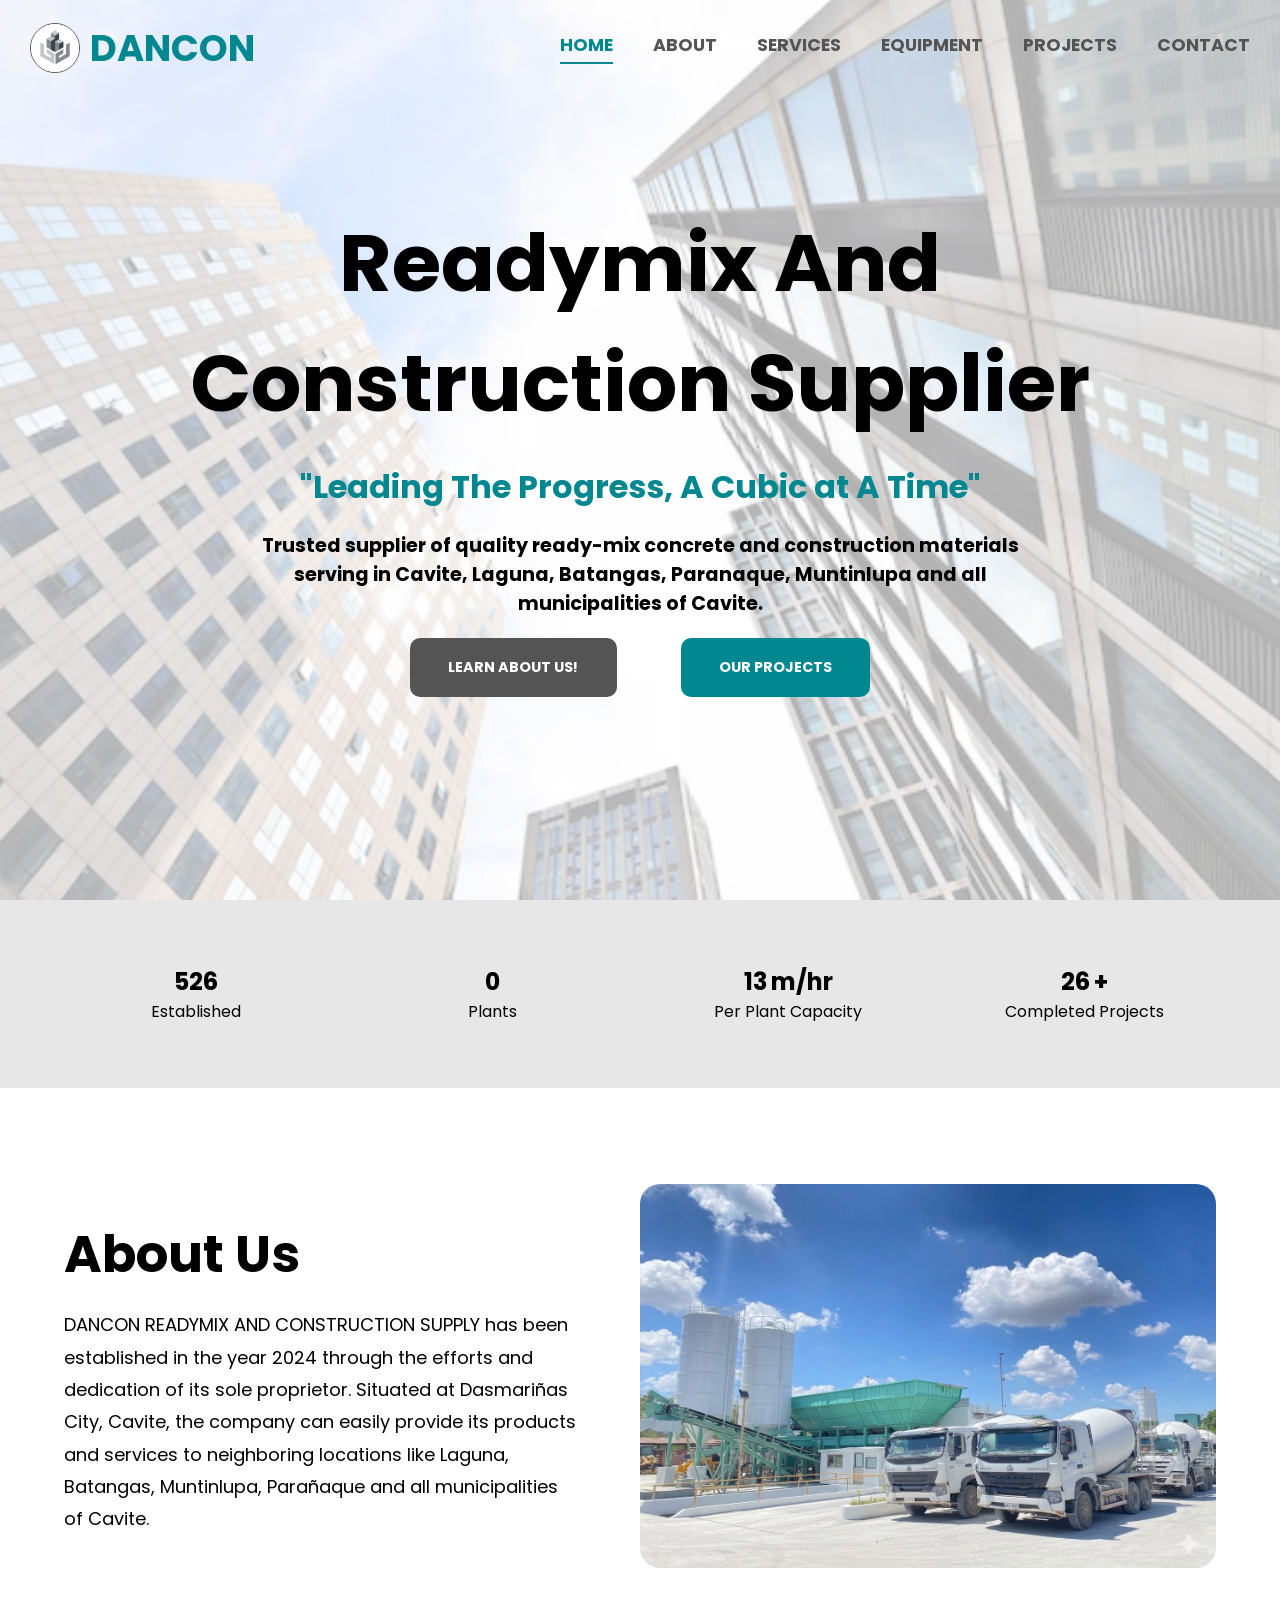
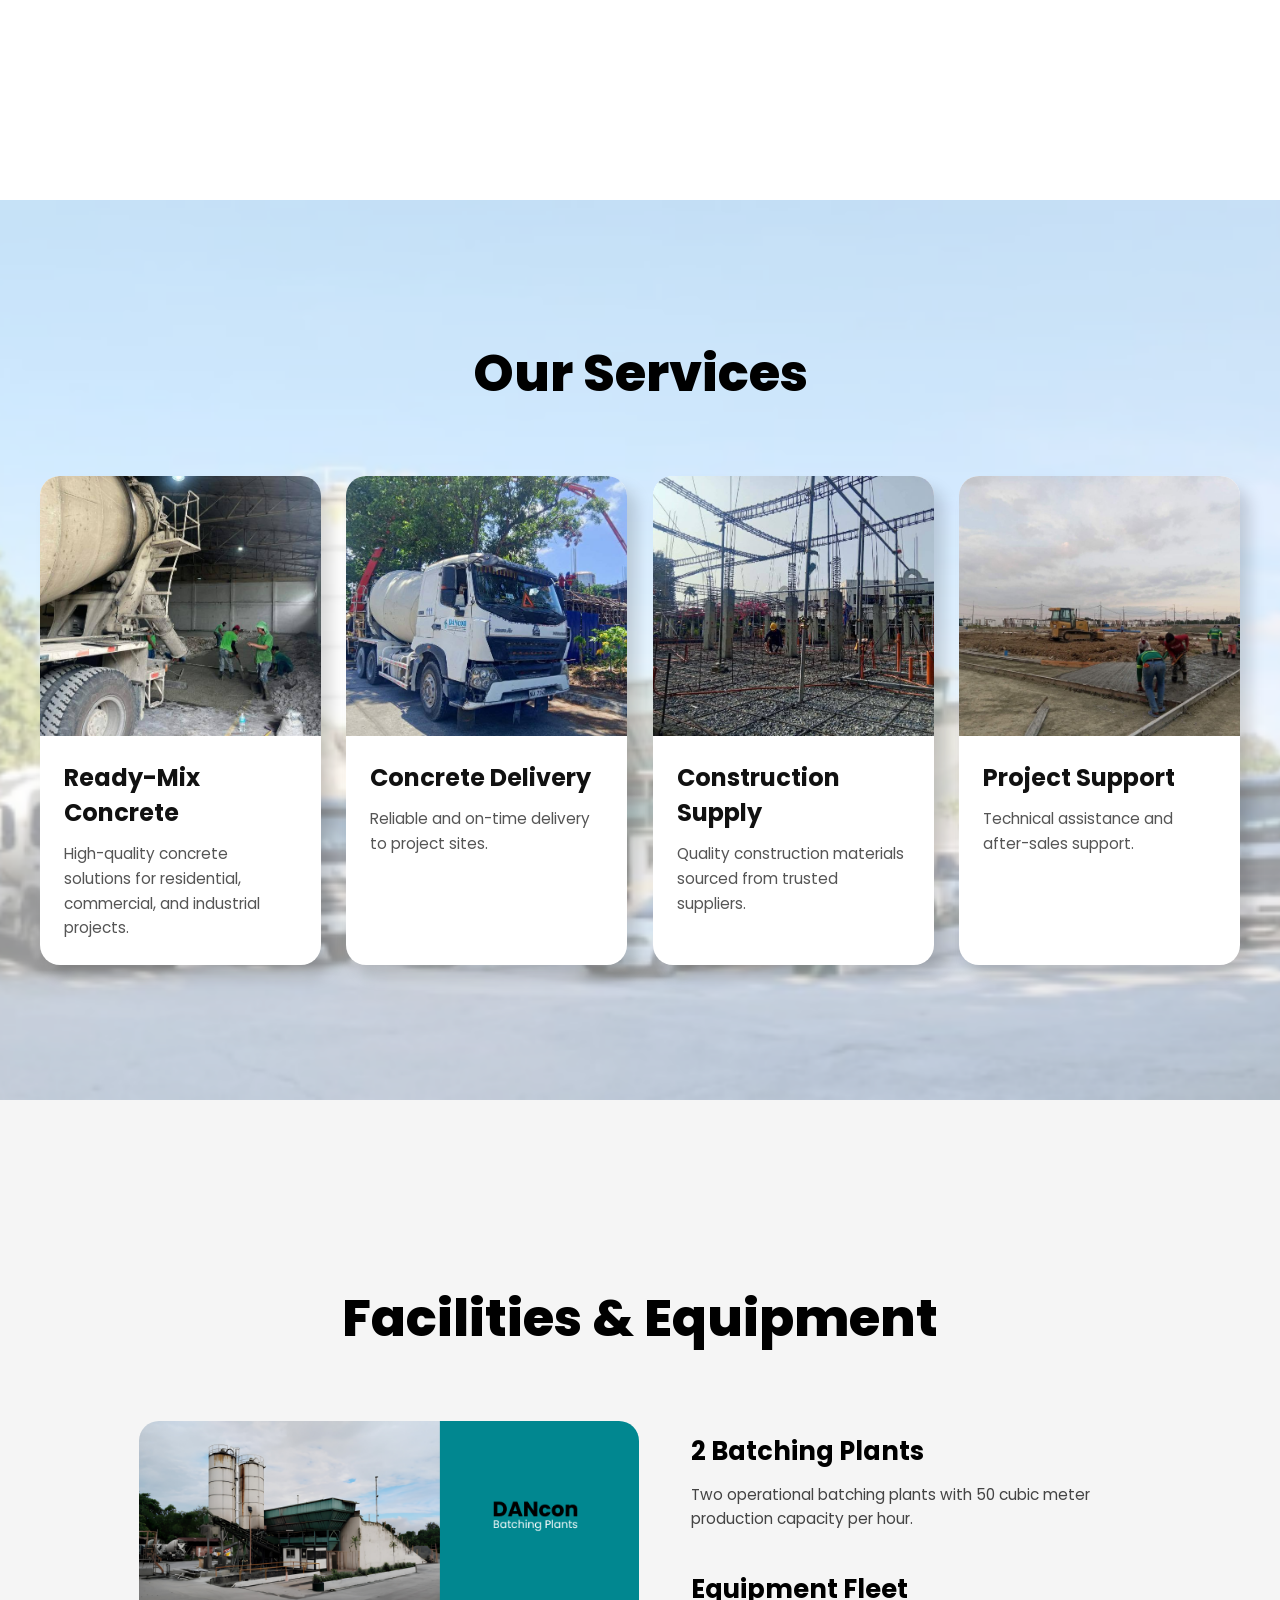
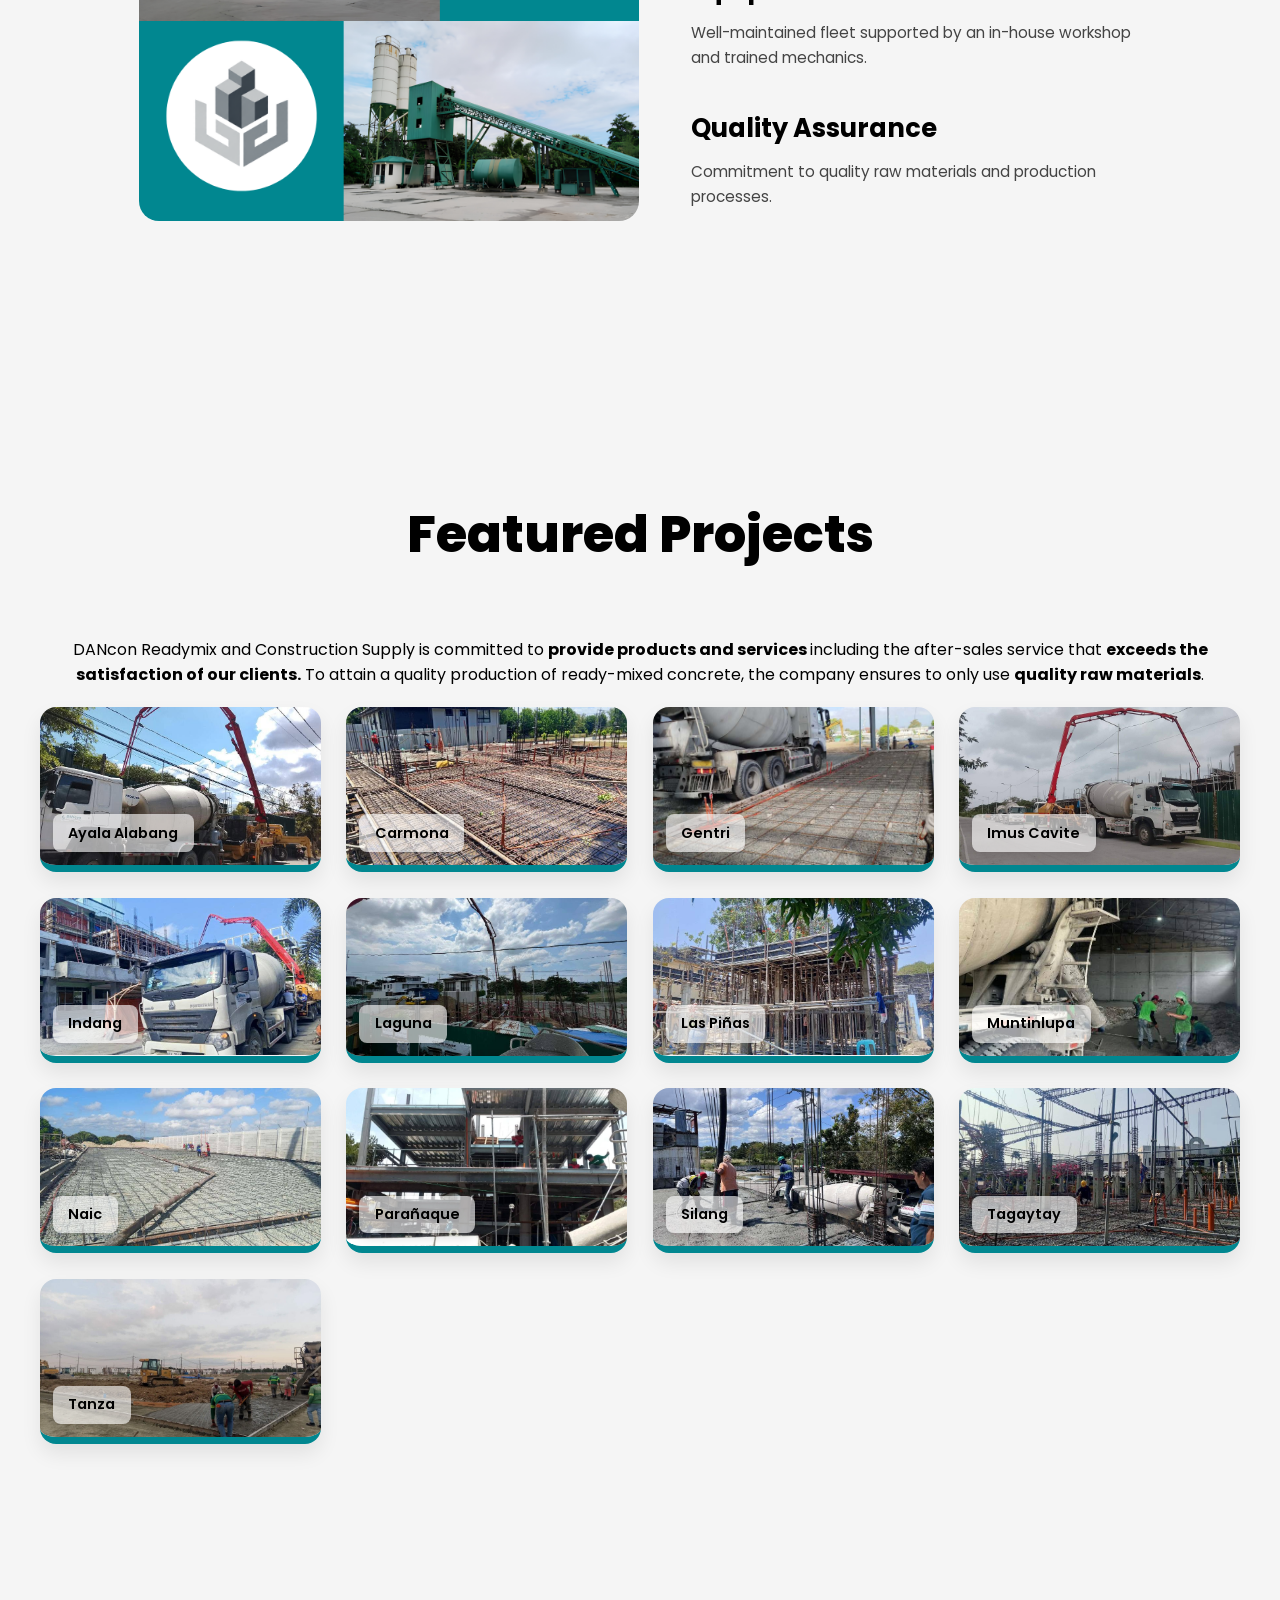
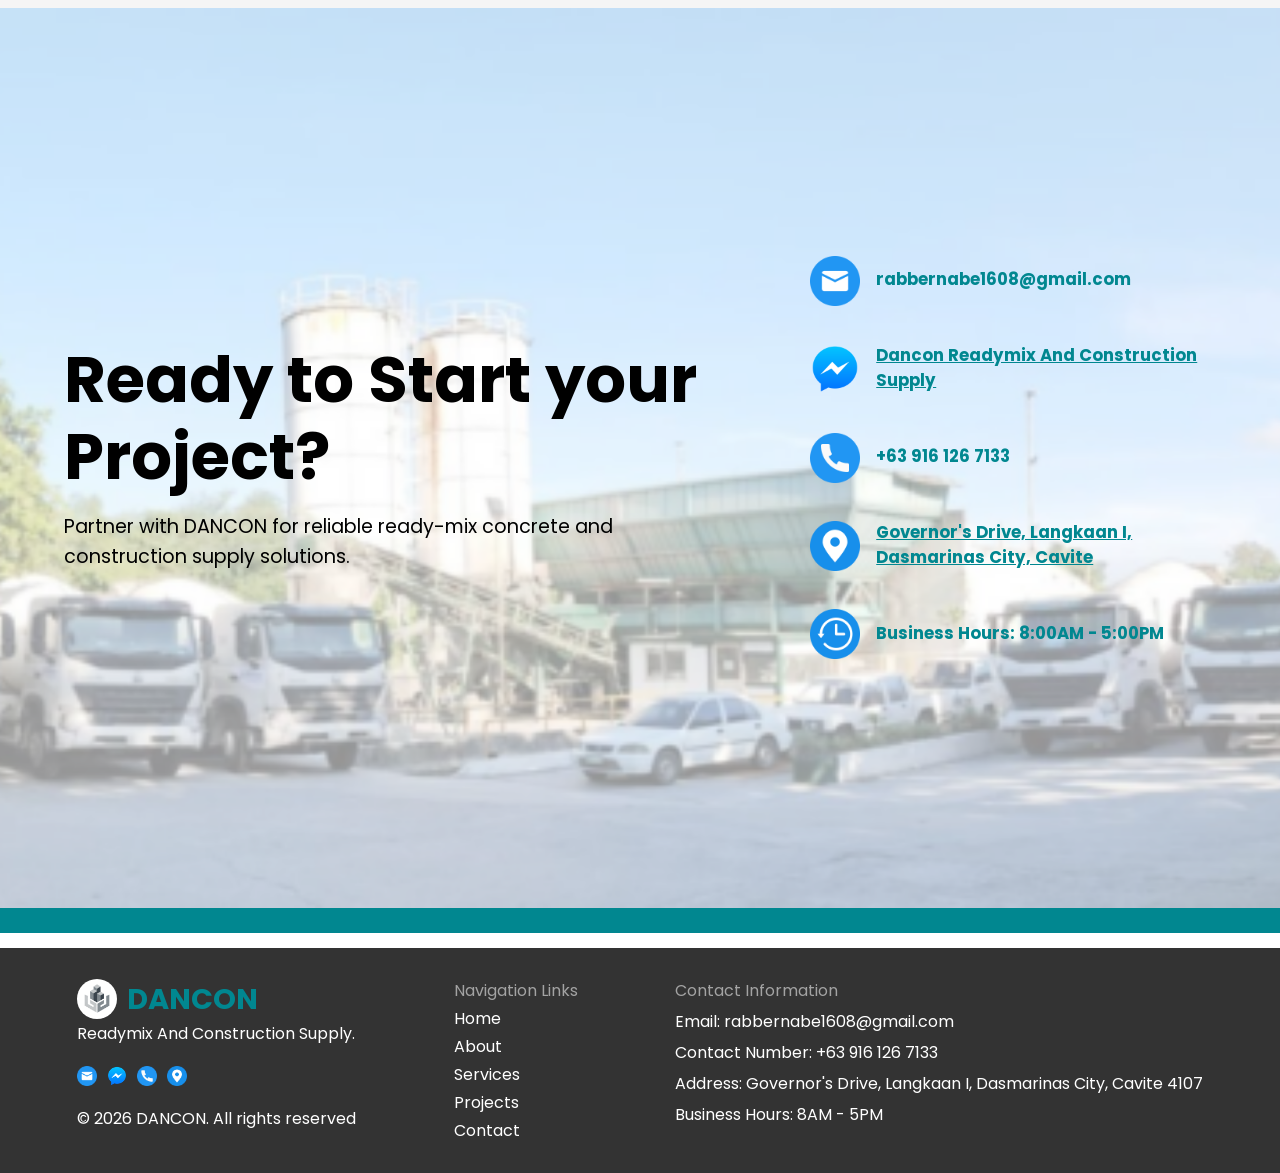
==== commit bdf688b4: "configure linking page" ====
--- a/index.html
+++ b/index.html
@@ -516,11 +516,13 @@
         </div>
         <div class="footer-media">
           <img src="icons/mail.png" alt="email" />
-          <a href="https://www.facebook.com/profile.php?id=61552354446554"
+          <a
+            href="https://www.facebook.com/profile.php?id=61552354446554"
+            target="_blank"
             ><img src="icons/messenger.png" alt="messenger"
           /></a>
           <img src="icons/telephone.png" alt="phone" />
-          <a href="https://maps.app.goo.gl/DHu6f8Qn8YaePinBA"
+          <a href="https://maps.app.goo.gl/DHu6f8Qn8YaePinBA" target="_blank"
             ><img src="icons/location.png" alt="location"
           /></a>
         </div>
--- a/style.css
+++ b/style.css
@@ -806,6 +806,7 @@
 
 .footer-media img {
   width: 20px;
+  display: block;
 }
 
 .common-links {
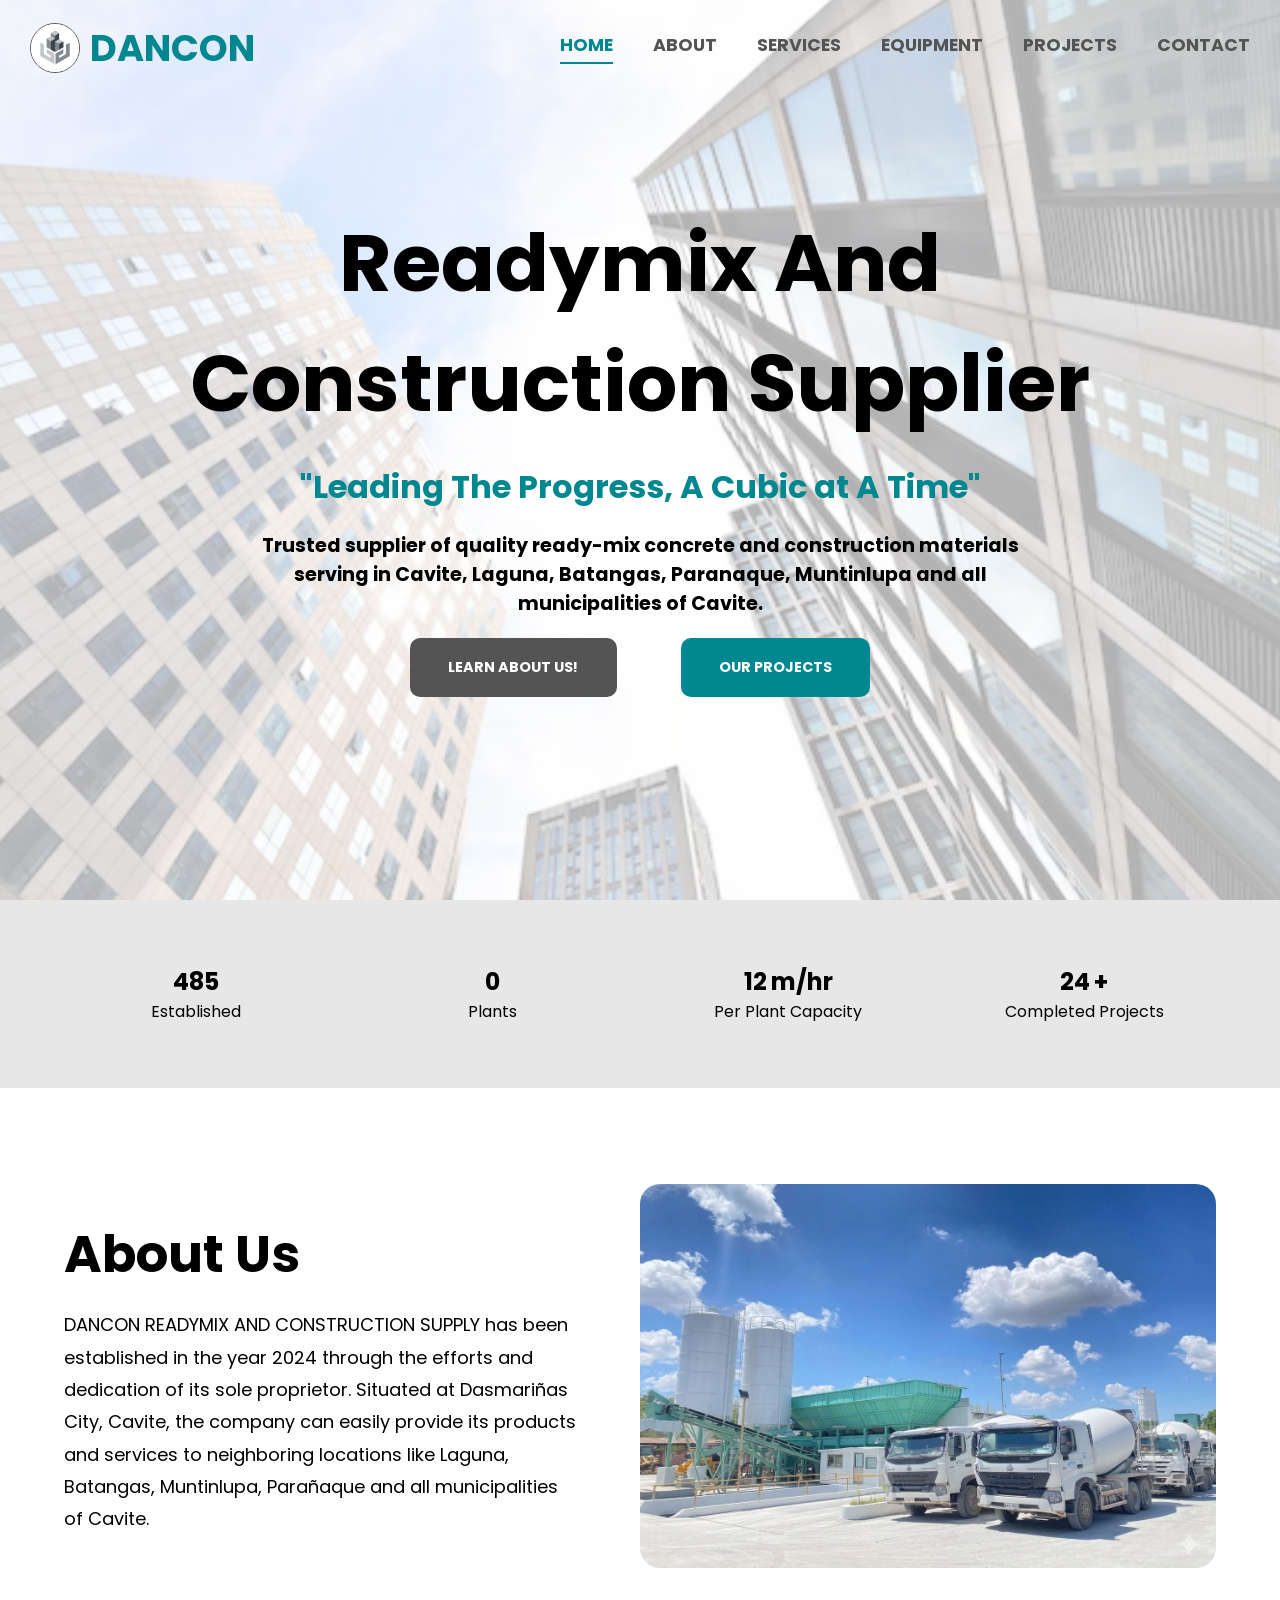
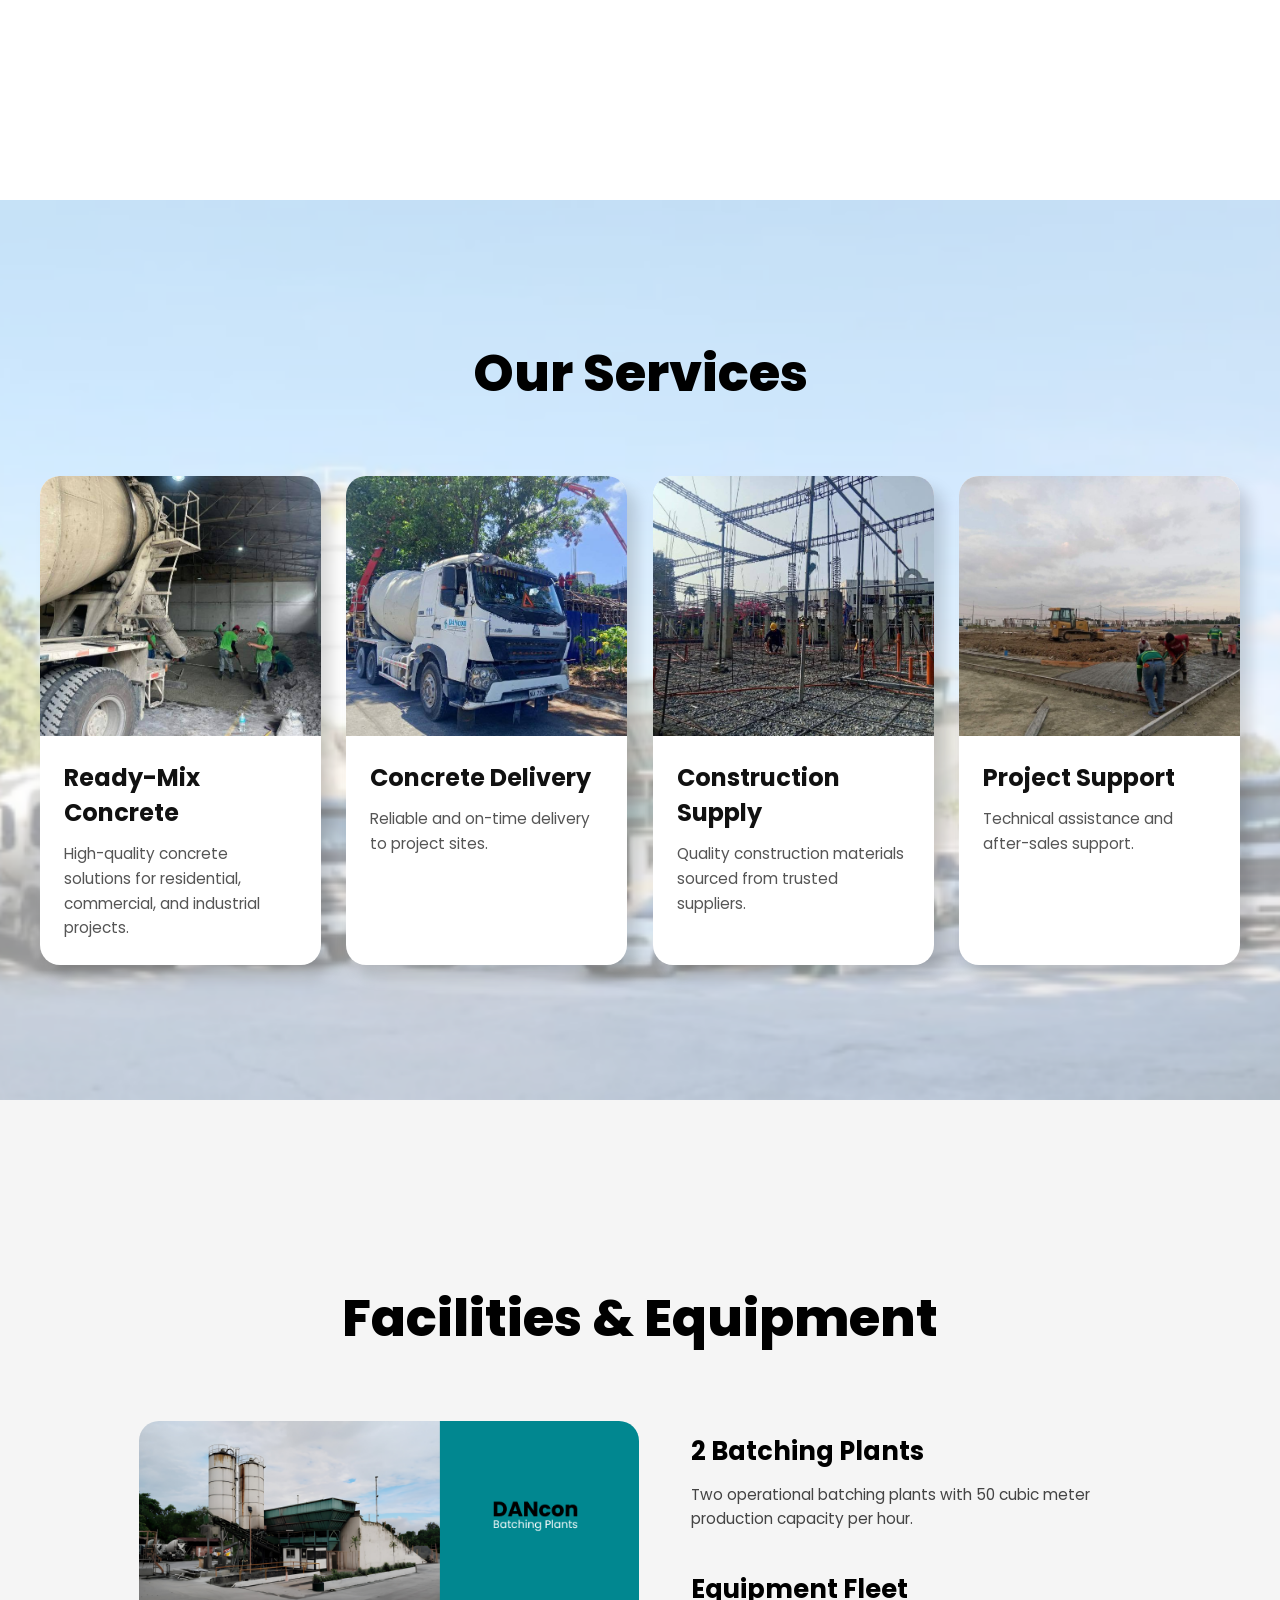
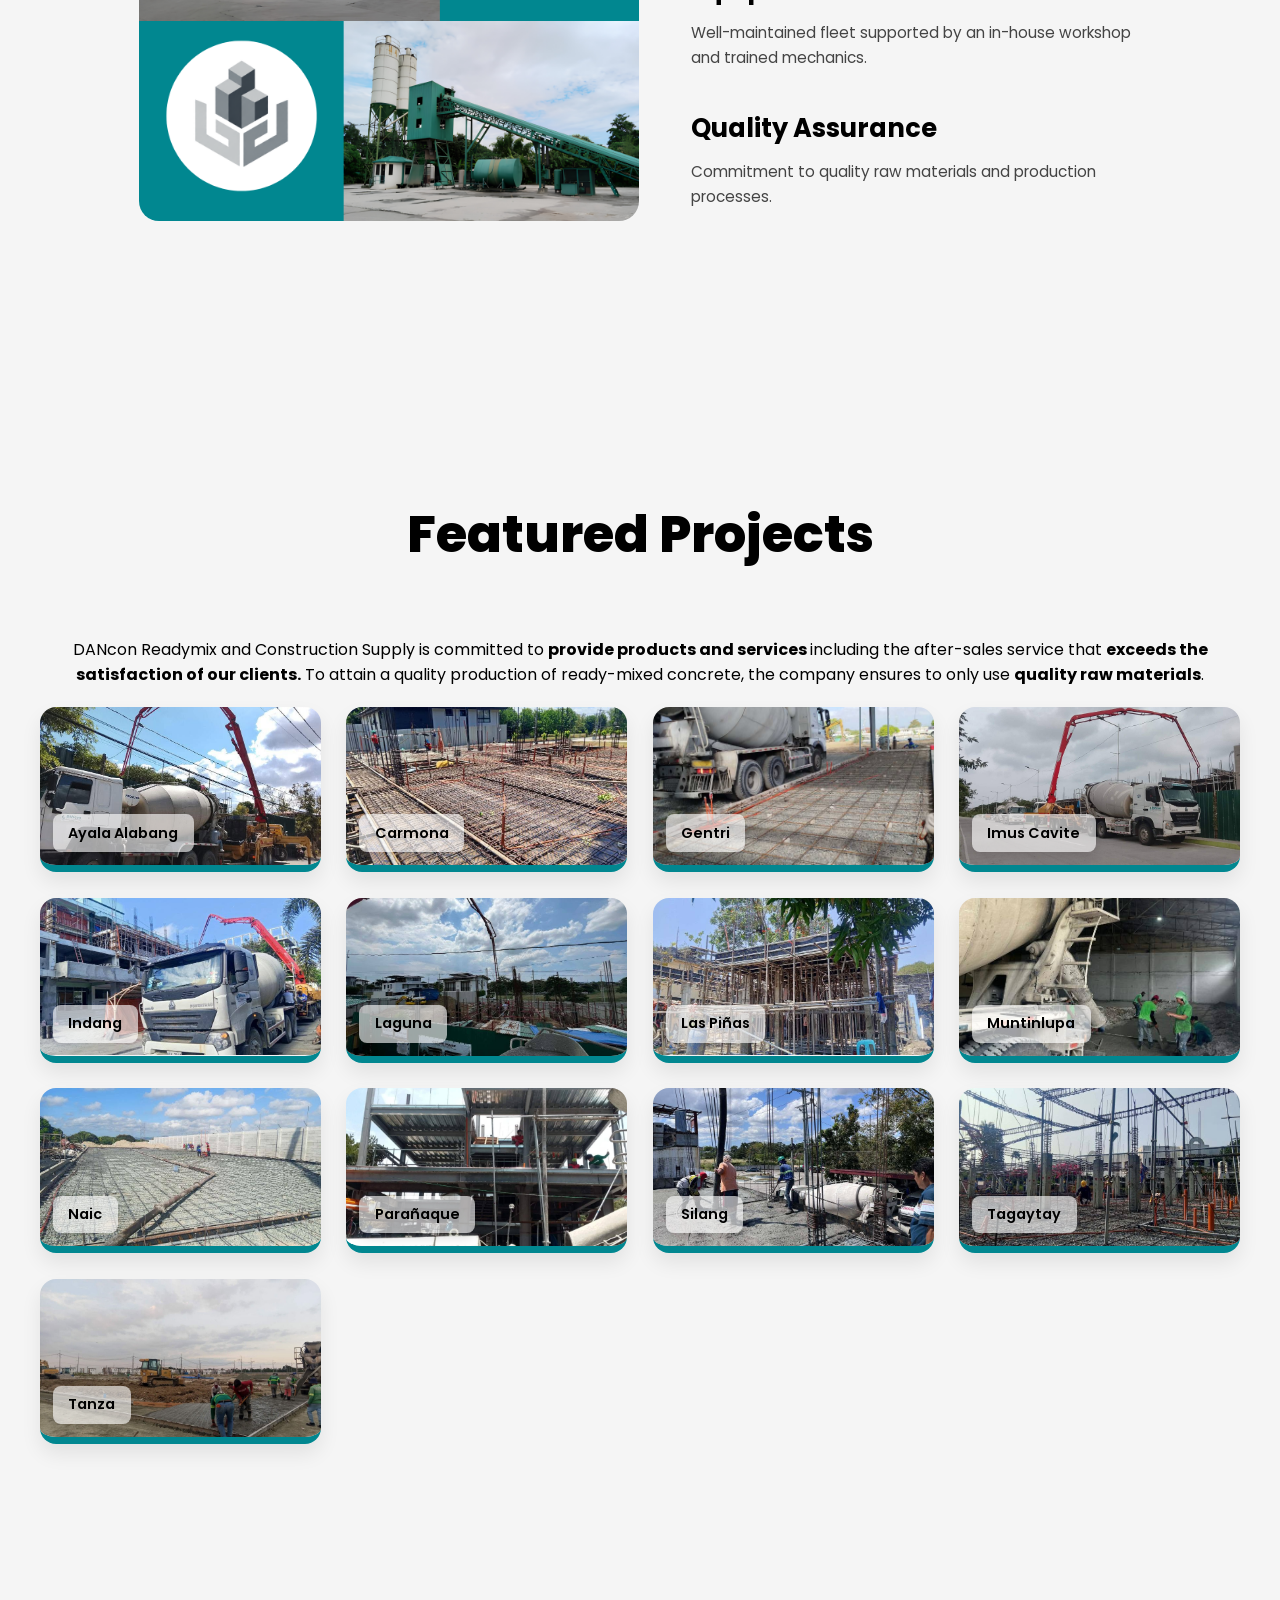
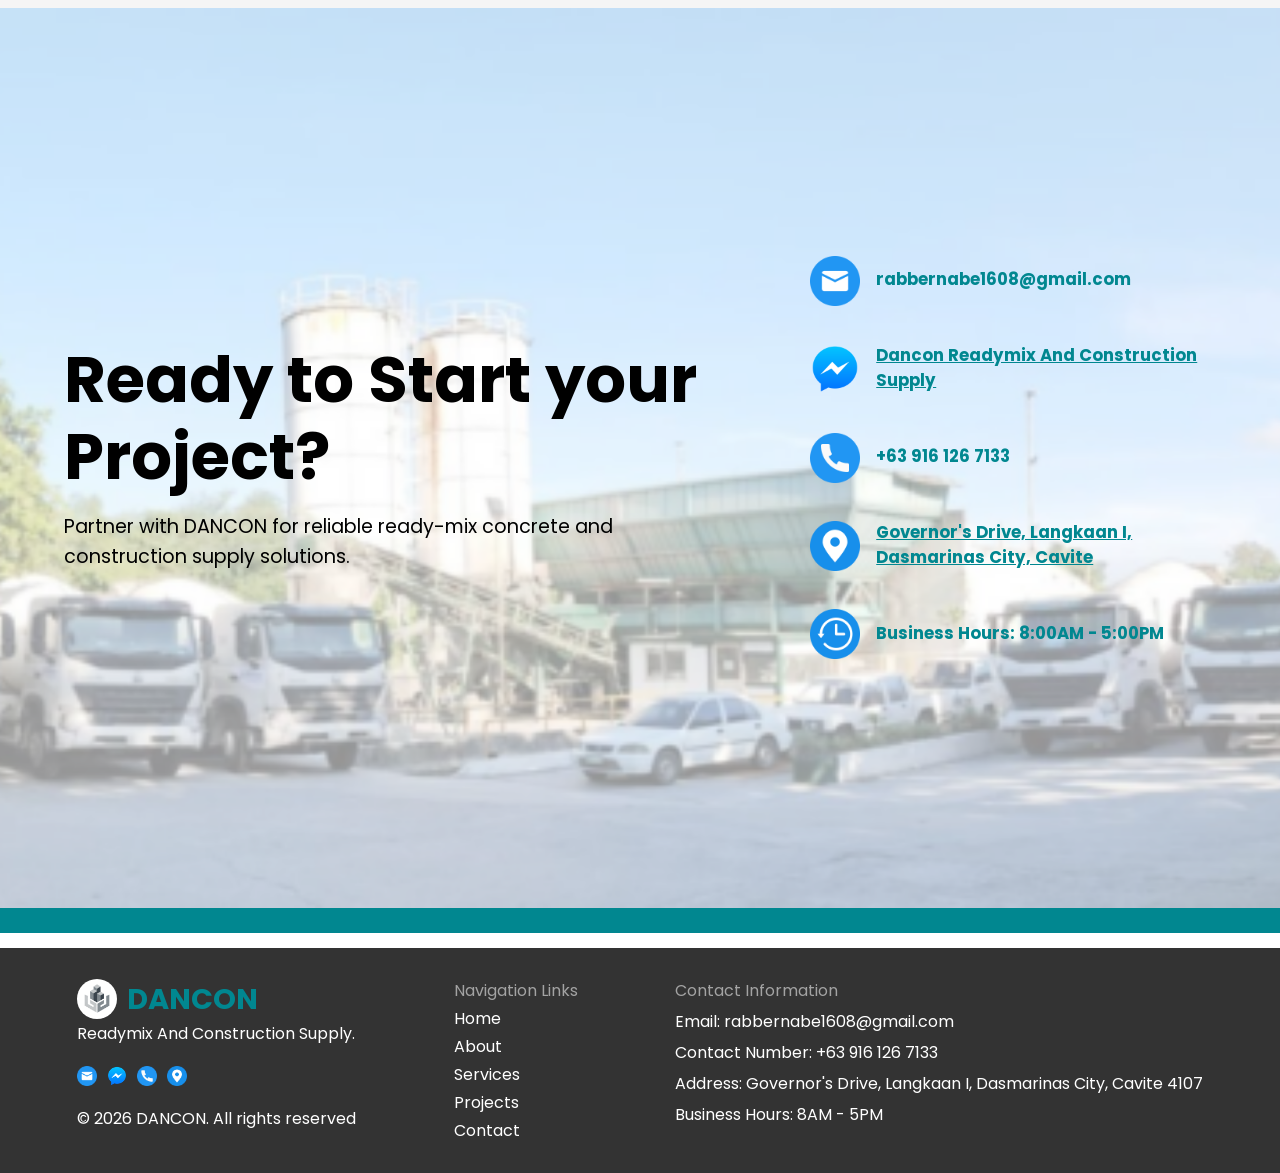
==== commit 32263537: "added proper favicon dimensions" ====
--- a/index.html
+++ b/index.html
@@ -13,7 +13,24 @@
       href="https://fonts.googleapis.com/css2?family=Comic+Neue:ital,wght@0,300;0,400;0,700;1,300;1,400;1,700&family=Poppins:ital,wght@0,100;0,200;0,300;0,400;0,500;0,600;0,700;0,800;0,900;1,100;1,200;1,300;1,400;1,500;1,600;1,700;1,800;1,900&display=swap"
       rel="stylesheet"
     />
-    <link rel="icon" type="image/png" href="images/favicon.png" />
+    <link
+      rel="icon"
+      type="image/png"
+      sizes="32x32"
+      href="images/favicon-32.png"
+    />
+    <link
+      rel="icon"
+      type="image/png"
+      sizes="16x16"
+      href="images/favicon-16.png"
+    />
+    <link
+      rel="apple-touch-icon"
+      sizes="180x180"
+      href="images/apple-touch.png"
+    />
+    <link rel="icon" href="images/favicon.ico" />
     <link rel="stylesheet" href="style.css" />
     <title>
       DANCON Readymix And Construction Supply | Ready-Mix Concrete Supplier
